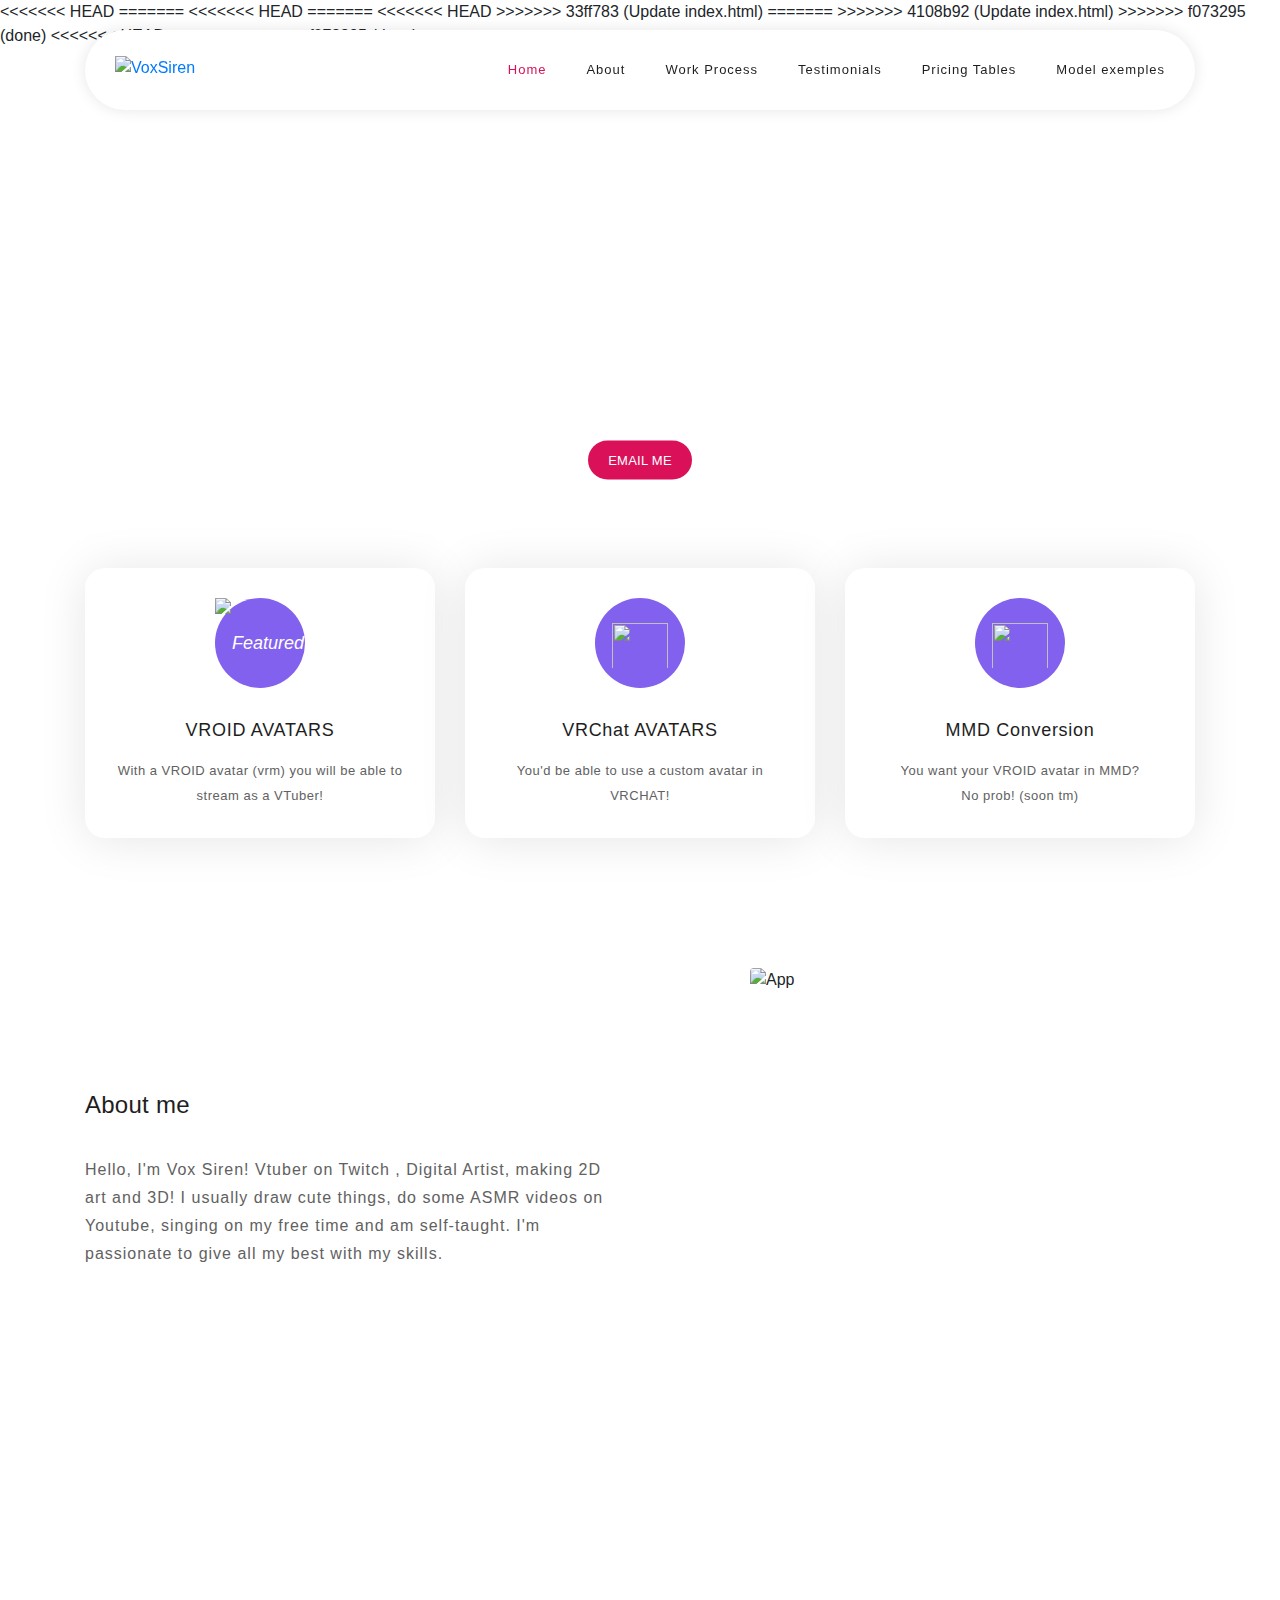
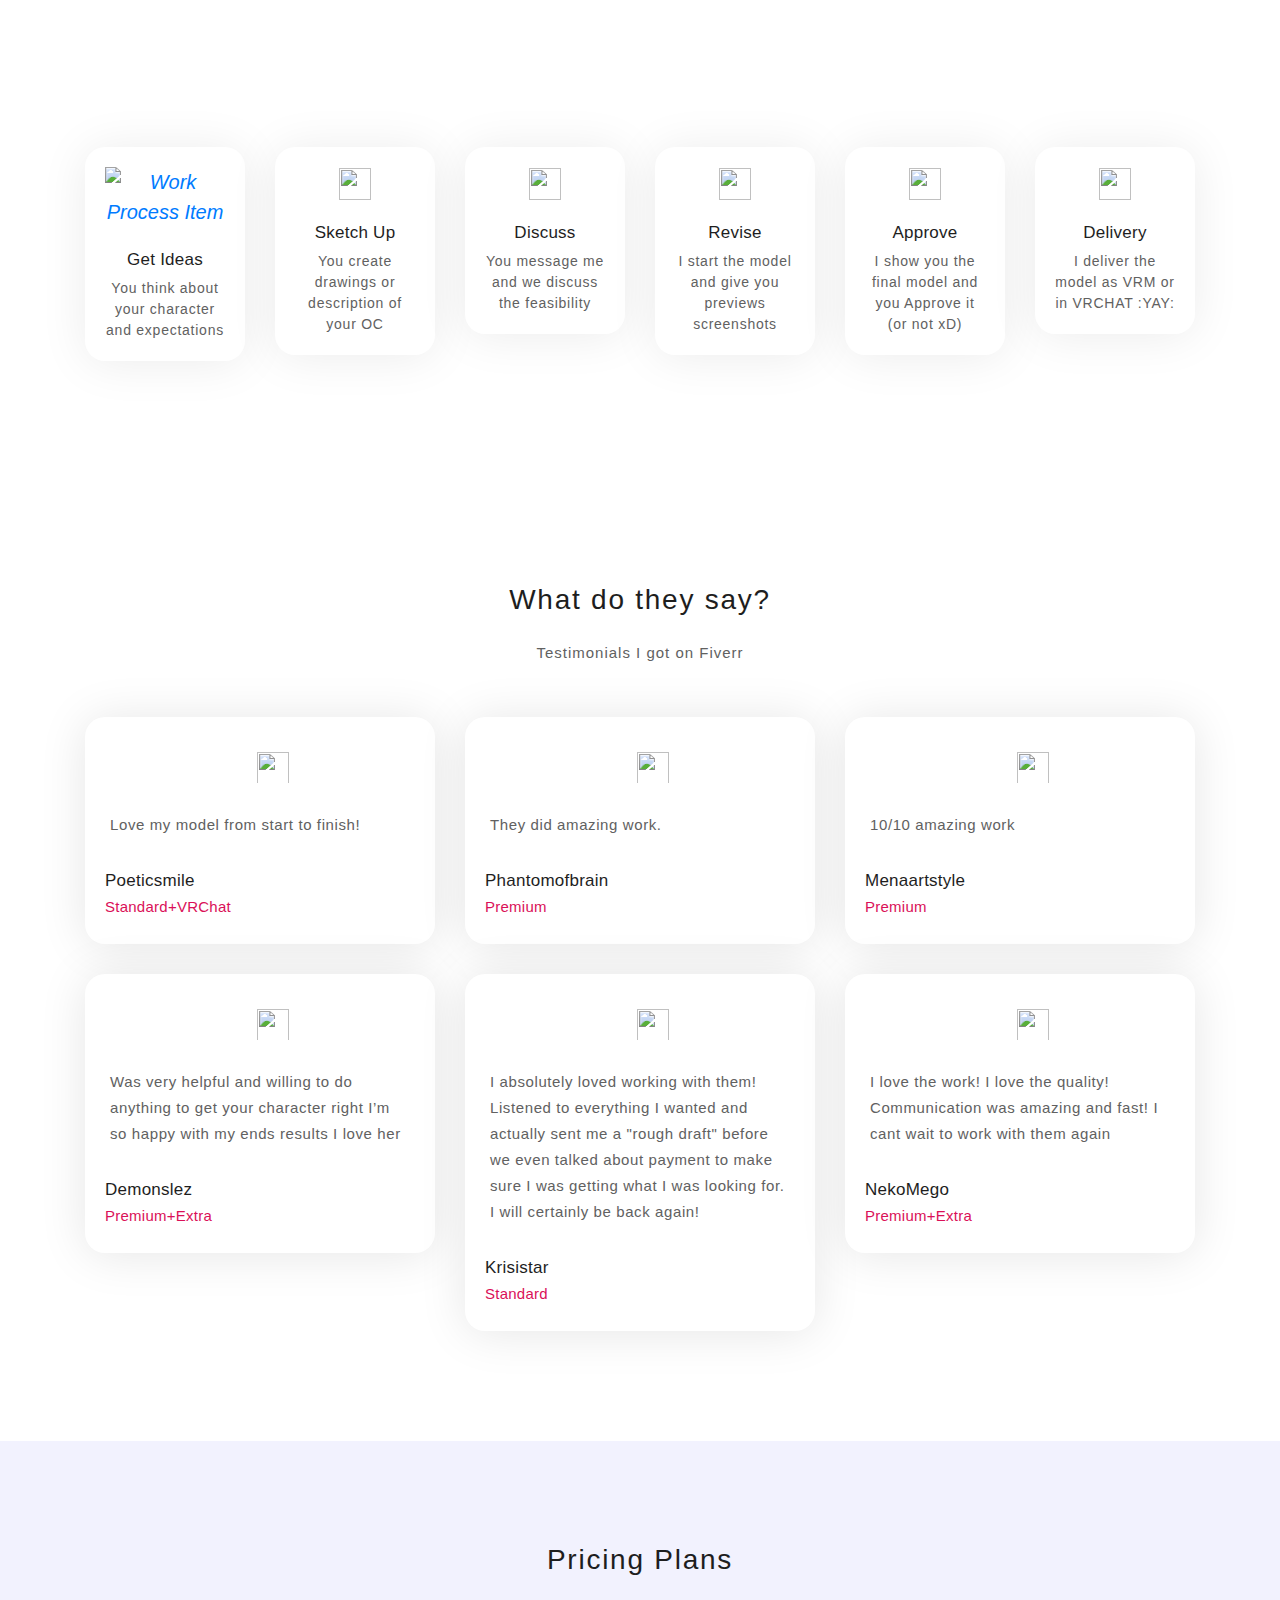
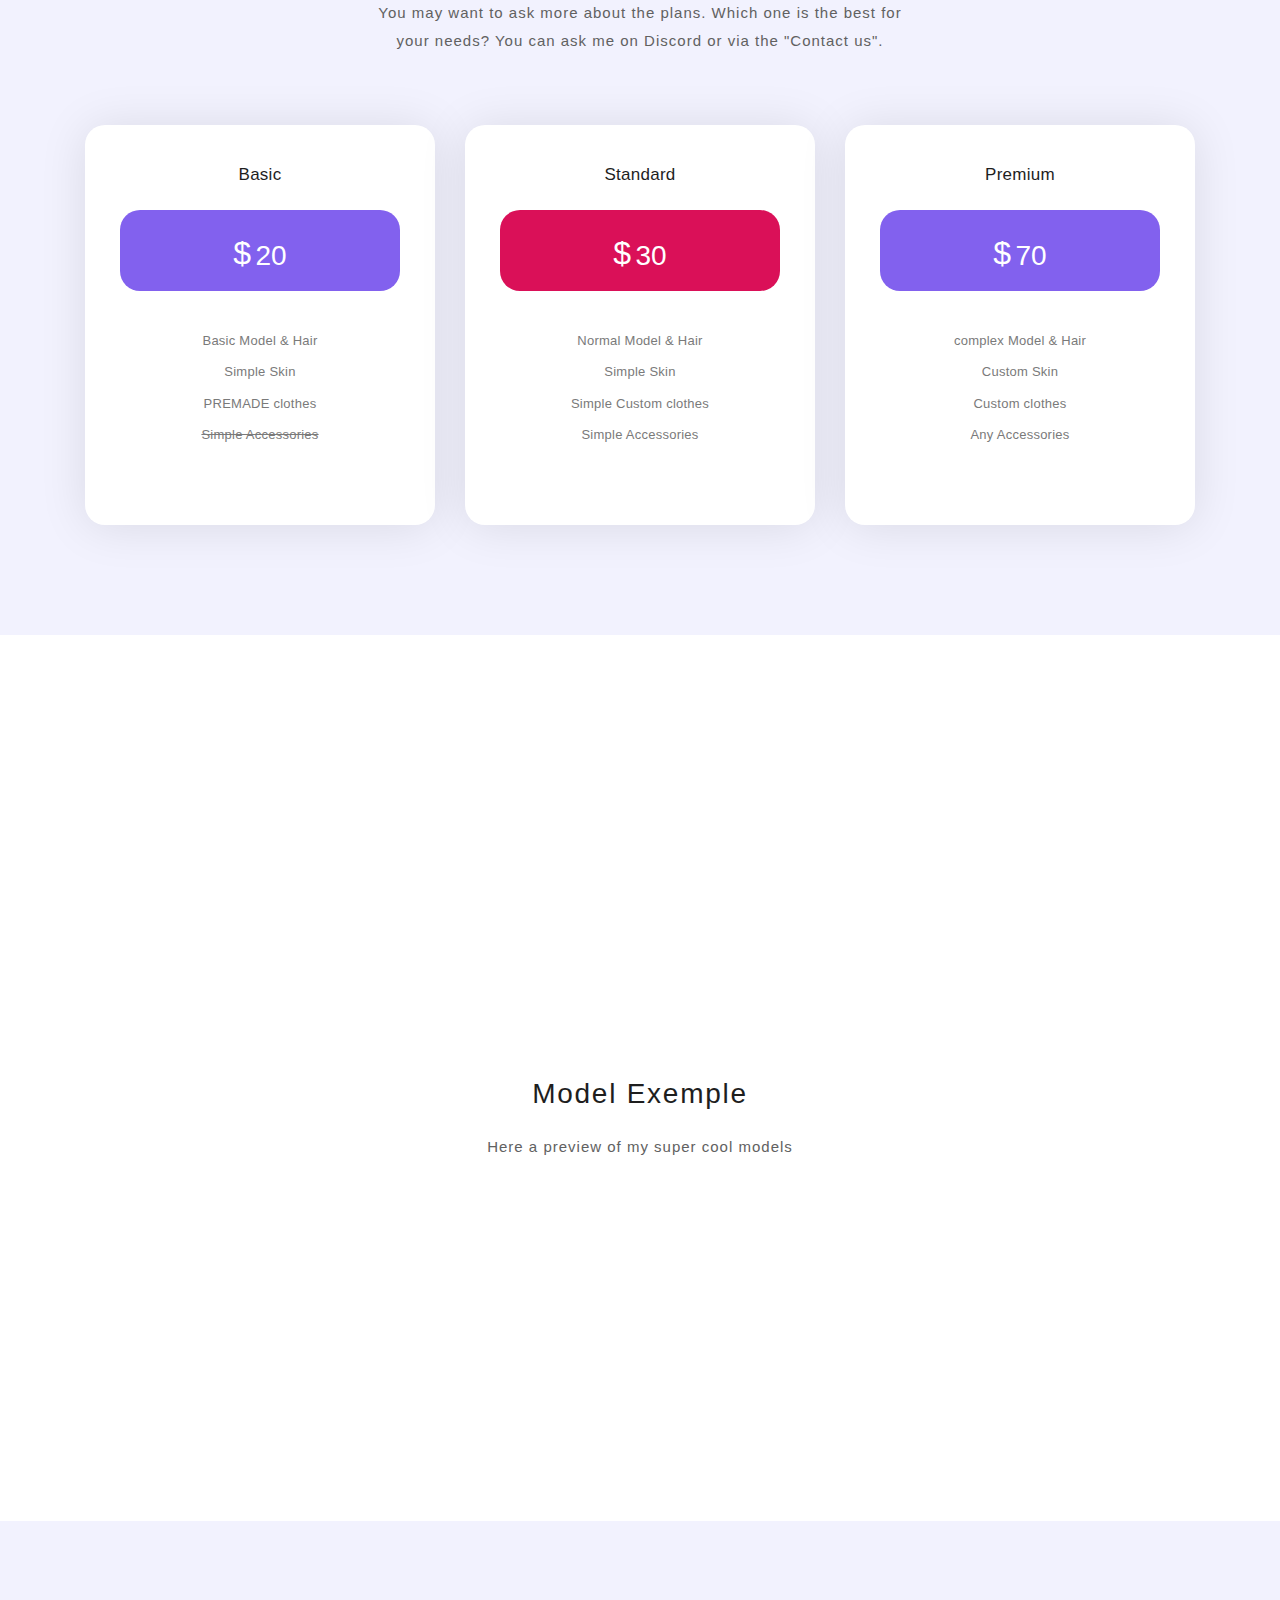
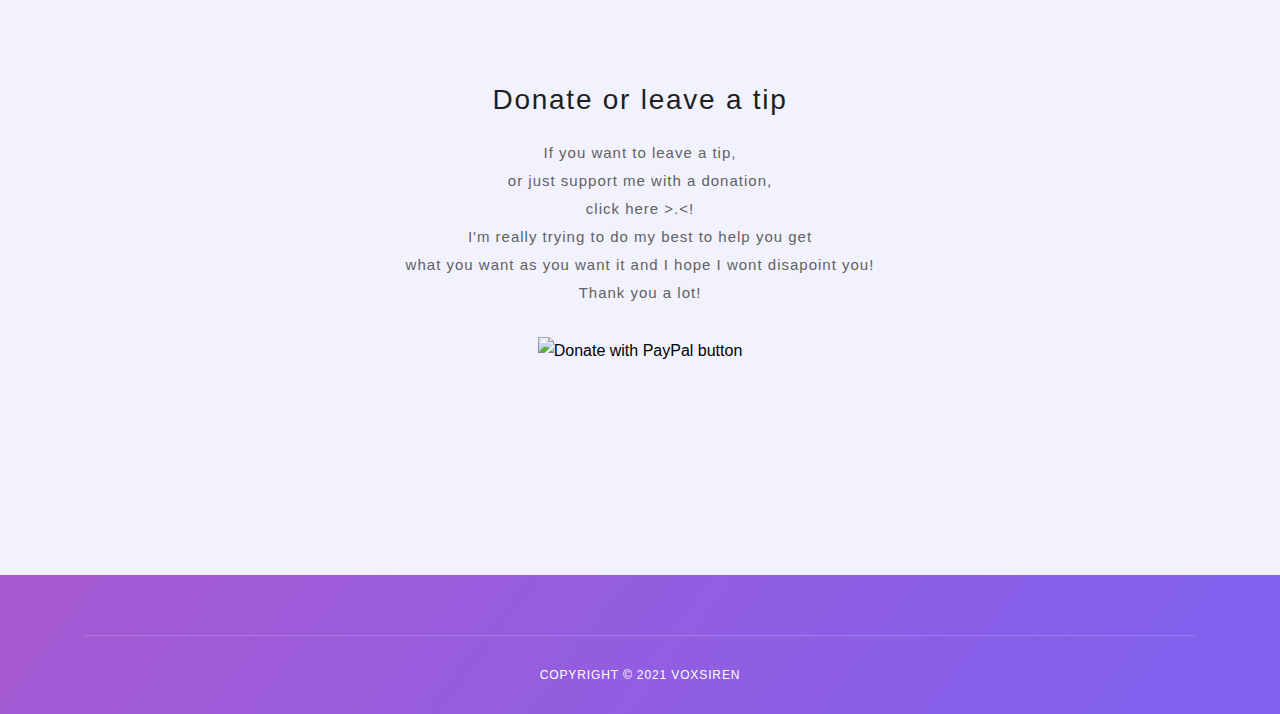
==== index.html @ 1b53bd0a "ok" ====
<!doctype html>
<html lang="en">
  <head>
    <link rel="preconnect" href="https://cdnjs.cloudflare.com">
    <meta charset="utf-8">
<<<<<<< HEAD
    <title>VoxSiren</title>
    <meta name="twitter:card" content="summary">
    <meta name="twitter:title" content="Get your own Vroid avatar from VoxSiren!">
    <meta name="twitter:url" content="https://voxsiren.net">
    <meta name="twitter:description" content="Get your personal Vroid avatar today for just $20! And experience the new virtual you!">
    <meta name="twitter:image" content="https://voxsiren.net/assets/images/right-image.png">
    <meta property="og:type" content="website">
    <meta property="og:title" content="Get your own Vroid avatar from VoxSiren!">
    <meta property="og:description" content="Get your personal Vroid avatar today for just $20! And experience the new virtual you!">
    <meta property="og:url" content="https://voxsiren.net">
    <meta property="og:image" content="https://voxsiren.net/assets/images/right-image.png">
    <meta property="og:site_name" content="Voxsiren">
    <meta name="theme-color" content="#6b52f9">
    <link rel="stylesheet preload" href="assets/css/bootstrap.css" as="style">
    <link rel="stylesheet preload" href="assets/css/templatemo-softy-pinko.css" as="style">
    <style>*,::after,::before{box-sizing:border-box}html{font-family:sans-serif;line-height:1.15}header,nav,section{display:block}body{margin:0;font-size:1rem;font-weight:400;line-height:1.5;color:#212529;text-align:left;background-color:#fff}h1{margin-top:0;margin-bottom:.5rem;font-weight:500;line-height:1.2}p{margin-top:0;margin-bottom:1rem}ul{margin-top:0;margin-bottom:1rem}strong{font-weight:bolder}a{color:#007bff;text-decoration:none;background-color:transparent}a:not([href]):not([tabindex]){color:inherit;text-decoration:none}img{vertical-align:middle;border-style:none}input{margin:0;font-family:inherit;font-size:inherit;line-height:inherit;overflow:visible}h1{font-size:2.5rem}.container{width:100%;padding-right:15px;padding-left:15px;margin-right:auto;margin-left:auto}@media (min-width:576px){.container{max-width:540px}}@media (min-width:768px){.container{max-width:720px}}@media (min-width:992px){.container{max-width:960px}}@media (min-width:1200px){.container{max-width:1140px}}.row{display:flex;flex-wrap:wrap;margin-right:-15px;margin-left:-15px}.col-12,.col-lg-12,.col-lg-4,.col-lg-8,.col-md-12,.col-md-6,.col-sm-12,.col-sm-6,.col-xl-6{position:relative;width:100%;padding-right:15px;padding-left:15px}.col-12{flex:0 0 100%;max-width:100%}@media (min-width:576px){.col-sm-6{flex:0 0 50%;max-width:50%}.col-sm-12{flex:0 0 100%;max-width:100%}}@media (min-width:768px){.col-md-6{flex:0 0 50%;max-width:50%}.col-md-12{flex:0 0 100%;max-width:100%}}@media (min-width:992px){.col-lg-4{flex:0 0 33.333333%;max-width:33.333333%}.col-lg-8{flex:0 0 66.666667%;max-width:66.666667%}.col-lg-12{flex:0 0 100%;max-width:100%}.offset-lg-2{margin-left:16.666667%}}@media (min-width:1200px){.col-xl-6{flex:0 0 50%;max-width:50%}.offset-xl-3{margin-left:25%}}.nav{display:flex;flex-wrap:wrap;padding-left:0;margin-bottom:0;list-style:none}.header-area{position:fixed;top:30px;left:0;right:0;z-index:100;height:100px}.header-area .main-nav{box-shadow:0 0 15px rgba(0,0,0,.1);border-radius:40px;min-height:80px;background:#fff}.header-area .main-nav .logo{float:left;margin-top:37px;margin-left:30px}.header-area .main-nav .nav{float:right;margin-top:27px;margin-left:0;margin-right:30px;position:relative;z-index:999}.header-area .main-nav .nav li{padding-left:20px;padding-right:20px}.header-area .main-nav .nav li:last-child{padding-right:0}.header-area .main-nav .nav li a{display:block;font-weight:500;font-size:13px;color:#fff;height:40px;line-height:40px;border:transparent;letter-spacing:1px}.header-area .main-nav .menu-trigger{position:absolute;top:23px;width:32px;height:40px;text-indent:-9999em;z-index:99;right:40px;display:none}.header-area .main-nav .menu-trigger span,.header-area .main-nav .menu-trigger span:after,.header-area .main-nav .menu-trigger span:before{top:16px;content:""}.header-area .main-nav .menu-trigger span,span:after,span:before{background-color:#3b566e;display:block;position:absolute;width:30px;height:2px;left:0}.header-area .main-nav .menu-trigger span:after,.header-area .main-nav .menu-trigger span:before{display:block;position:absolute;height:2px;left:0;width:75%}.header-area .main-nav .menu-trigger span:before{transform-origin:33% 100%;top:-10px;z-index:10}.header-area .main-nav .menu-trigger span:after{transform-origin:33% 0;top:10px}.header-area.header-sticky{min-height:80px}.header-area.header-sticky .logo{margin-top:25px}.header-area.header-sticky .nav{margin-top:20px!important}.header-area.header-sticky .nav li a{color:#1e1e1e}.header-area.header-sticky .nav li a.active{color:#da1058}@media (max-width:1200px){.header-area .main-nav .nav li{padding-left:12px;padding-right:12px}.header-area .main-nav:before{display:none}}@media (max-width:991px){.header-area{padding:0 15px;height:80px;box-shadow:none;text-align:center}.header-area .container{padding:0}.header-area .logo{margin-top:27px!important;margin-left:30px}.header-area .menu-trigger{display:block!important}.header-area .main-nav{overflow:hidden}.header-area .main-nav .nav{float:none;width:100%;margin-top:80px!important;display:none;margin-left:0}.header-area .main-nav .nav li:first-child{border-top:1px solid #eee}.header-area .main-nav .nav li{width:100%;background:#fff;border-bottom:1px solid #eee;padding-left:0!important;padding-right:0!important}.header-area .main-nav .nav li a{height:50px!important;line-height:50px!important;padding:0!important;border:none!important;background:#fff!important;color:#3b566e!important}}@media (min-width:992px){.header-area .main-nav .nav{display:flex!important}}.welcome-area{overflow:hidden;position:relative;display:flex;align-items:center;justify-content:center;background-image:url(assets/images/banner-bg.webp);background-repeat:no-repeat;background-position:center center;background-size:cover;height:40rem}.welcome-area .header-text{position:absolute;top:50%;transform:translateY(-55%);text-align:center;width:100%}.welcome-area .header-text h1{font-weight:500;font-size:36px;line-height:54px;letter-spacing:1.4px;margin-bottom:30px;color:#fff}.welcome-area .header-text p{font-weight:400;font-size:15px;color:#fff;line-height:28px;letter-spacing:.25px;margin-bottom:40px;position:relative}@media (max-width:991px){.welcome-area .header-text{top:65%!important;transform:perspective(1px) translateY(-60%)!important;text-align:center}.welcome-area .header-text h1{text-align:center;color:#fff;margin-bottom:15px}.welcome-area .header-text p{text-align:center;color:#fff;margin-bottom:20px}}@media (max-width:820px){.welcome-area .header-text{top:65%!important;transform:perspective(1px) translateY(-60%)!important}.welcome-area .header-text h1{font-size:22px;line-height:30px;margin-bottom:15px}.welcome-area .header-text p{margin-bottom:20px}}@media (max-width:765px){.welcome-area{margin-bottom:100px}.welcome-area .header-text{top:50%!important;transform:perspective(1px) translateY(-50%)!important;text-align:center}.welcome-area .header-text h1{font-weight:600;font-size:24px!important;line-height:30px!important;margin-bottom:30px!important}.welcome-area .header-text p{text-align:center;color:#fff;font-size:14px;line-height:22px;margin-bottom:40px}}a,body,div,h1,header,html,i,img,li,nav,p,section,span,strong,ul{margin:0;padding:0;border:0;outline:0}li,ul{padding:0;margin:0;list-style:none}header,nav,section{display:block}*{box-sizing:border-box}body,html{font-family:Raleway,sans-serif;font-weight:400;background-color:#fff;font-size:16px}a{text-decoration:none!important}h1{margin-top:0;margin-bottom:0}ul{margin-bottom:0}.section{position:relative;padding-top:100px;padding-bottom:80px}.padding-bottom-100{padding-bottom:100px!important}@media (max-width:991px){body,html{overflow-x:hidden}}a.main-button-slider{font-size:13px;border-radius:20px;padding:12px 20px;background-color:#da1058;text-transform:uppercase;color:#fff;letter-spacing:.25px}.features-small-item{display:block;background:#fff;box-shadow:0 2px 48px 0 rgba(0,0,0,.1);border-radius:20px;padding:30px;text-align:center;position:relative;margin-bottom:30px}.features-small-item .icon{width:90px;height:90px;line-height:90px;margin:auto;position:relative;margin-bottom:30px;background:#8261ee;border-radius:50%}.features-small-item .icon i{font-size:18px;color:#fff}.features-small-item .features-title{font-weight:500;font-size:18px;color:#1e1e1e;letter-spacing:.7px;margin-bottom:15px;position:relative;z-index:2}.features-small-item p{font-weight:400;font-size:13px;color:#616161;letter-spacing:.5px;line-height:25px;position:relative;z-index:2}.home-feature{padding-bottom:0;margin-top:-220px;z-index:9}@media (max-width:991px){.home-feature{padding-bottom:0;padding-top:0;margin-top:0}}</style>
    <script src="https://cdnjs.cloudflare.com/ajax/libs/jquery/3.5.1/jquery.min.js" integrity="sha512-bLT0Qm9VnAYZDflyKcBaQ2gg0hSYNQrJ8RilYldYQ1FxQYoCLtUjuuRuZo+fjqhx/qtq/1itJ0C2ejDxltZVFg==" crossorigin="anonymous" rel="preload" defer=""></script>
    <script src="https://cdnjs.cloudflare.com/ajax/libs/Counter-Up/1.0.0/jquery.counterup.min.js" integrity="sha512-d8F1J2kyiRowBB/8/pAWsqUl0wSEOkG5KATkVV4slfblq9VRQ6MyDZVxWl2tWd+mPhuCbpTB4M7uU/x9FlgQ9Q==" crossorigin="anonymous" rel="preload" defer=""></script>
    <script src="assets/js/bootstrap.js" rel="preload" defer=""></script>
    <script src="https://cdnjs.cloudflare.com/ajax/libs/waypoints/4.0.1/jquery.waypoints.min.js" integrity="sha512-CEiA+78TpP9KAIPzqBvxUv8hy41jyI3f2uHi7DGp/Y/Ka973qgSdybNegWFciqh6GrN2UePx2KkflnQUbUhNIA==" crossorigin="anonymous" rel="preload" defer=""></script>
    <script src="https://cdnjs.cloudflare.com/ajax/libs/scrollReveal.js/0.1.2/scrollReveal.min.js" integrity="sha512-9Sa6+GmOv2QcjV49nB/uQpvKd5OmCIurYS34Vlpk/sjTI0sqD/UYHUrlU6zMuo8F5XMt6id6rlfHiYV3+CIcUA==" crossorigin="anonymous" rel="preload" defer=""></script>
    <script src="assets/js/custom.js" rel="preload" defer=""></script>
=======
<<<<<<< HEAD
    <title>VoxSiren</title>
    <meta name="twitter:card" content="summary" />
    <meta name="twitter:title" content="Get your own Vroid avatar from VoxSiren!" />
    <meta name="twitter:url" content="https://voxsiren.net" />
    <meta name="twitter:description" content="Get your personal Vroid avatar today for just $20! And experience the new virtual you!" />
    <meta name="twitter:image" content="https://voxsiren.net/assets/images/right-image.png" />
    <html itemscope itemtype="http://schema.org/Website">
    <meta itemprop="name" content="Get your own Vroid avatar from VoxSiren!">
    <meta itemprop="description" content="Get your personal Vroid avatar today for just $20! And experience the new virtual you!">
    <meta itemprop="image" content="https://voxsiren.net/assets/images/right-image.png">
    <meta property="og:type" content="website">
    <meta property="og:title" content="Get your own Vroid avatar from VoxSiren!" />
    <meta property="og:description" content="Get your personal Vroid avatar today for just $20! And experience the new virtual you!" />
    <meta property="og:url" content="https://voxsiren.net" />
    <meta property="og:image" content="https://voxsiren.net/assets/images/right-image.png" />
    <meta property="og:site_name" content="Voxsiren" />
    <meta name="theme-color" content="#6b52f9">
    </head>
    <style>:root{--blue:#007bff;--indigo:#6610f2;--purple:#6f42c1;--pink:#e83e8c;--red:#dc3545;--orange:#fd7e14;--yellow:#ffc107;--green:#28a745;--teal:#20c997;--cyan:#17a2b8;--white:#fff;--gray:#6c757d;--gray-dark:#343a40;--primary:#007bff;--secondary:#6c757d;--success:#28a745;--info:#17a2b8;--warning:#ffc107;--danger:#dc3545;--light:#f8f9fa;--dark:#343a40;--breakpoint-xs:0;--breakpoint-sm:576px;--breakpoint-md:768px;--breakpoint-lg:992px;--breakpoint-xl:1200px;--font-family-sans-serif:-apple-system,BlinkMacSystemFont,"Segoe UI",Roboto,"Helvetica Neue",Arial,"Noto Sans",sans-serif,"Apple Color Emoji","Segoe UI Emoji","Segoe UI Symbol","Noto Color Emoji";--font-family-monospace:SFMono-Regular,Menlo,Monaco,Consolas,"Liberation Mono","Courier New",monospace}*,::after,::before{box-sizing:border-box}html{font-family:sans-serif;line-height:1.15;-webkit-text-size-adjust:100%}header,nav,section{display:block}body{margin:0;font-family:-apple-system,BlinkMacSystemFont,"Segoe UI",Roboto,"Helvetica Neue",Arial,"Noto Sans",sans-serif,"Apple Color Emoji","Segoe UI Emoji","Segoe UI Symbol","Noto Color Emoji";font-size:1rem;font-weight:400;line-height:1.5;color:#212529;text-align:left;background-color:#fff}h1,h2{margin-top:0;margin-bottom:.5rem;font-weight:500;line-height:1.2}p{margin-top:0;margin-bottom:1rem}ul{margin-top:0;margin-bottom:1rem}strong{font-weight:bolder}a{color:#007bff;text-decoration:none;background-color:transparent}a:not([href]):not([tabindex]){color:inherit;text-decoration:none}img{vertical-align:middle;border-style:none}input{margin:0;font-family:inherit;font-size:inherit;line-height:inherit;overflow:visible}h1{font-size:2.5rem}h2{font-size:2rem}.img-fluid{max-width:100%;height:auto}.container{width:100%;padding-right:15px;padding-left:15px;margin-right:auto;margin-left:auto}@media (min-width:576px){.container{max-width:540px}}@media (min-width:768px){.container{max-width:720px}}@media (min-width:992px){.container{max-width:960px}}@media (min-width:1200px){.container{max-width:1140px}}.row{display:-ms-flexbox;display:flex;-ms-flex-wrap:wrap;flex-wrap:wrap;margin-right:-15px;margin-left:-15px}.col-12,.col-lg-1,.col-lg-12,.col-lg-4,.col-lg-5,.col-lg-6,.col-lg-8,.col-md-12,.col-md-6,.col-sm-12,.col-sm-6,.col-xl-6{position:relative;width:100%;padding-right:15px;padding-left:15px}.col-12{-ms-flex:0 0 100%;flex:0 0 100%;max-width:100%}@media (min-width:576px){.col-sm-6{-ms-flex:0 0 50%;flex:0 0 50%;max-width:50%}.col-sm-12{-ms-flex:0 0 100%;flex:0 0 100%;max-width:100%}}@media (min-width:768px){.col-md-6{-ms-flex:0 0 50%;flex:0 0 50%;max-width:50%}.col-md-12{-ms-flex:0 0 100%;flex:0 0 100%;max-width:100%}}@media (min-width:992px){.col-lg-1{-ms-flex:0 0 8.333333%;flex:0 0 8.333333%;max-width:8.333333%}.col-lg-4{-ms-flex:0 0 33.333333%;flex:0 0 33.333333%;max-width:33.333333%}.col-lg-5{-ms-flex:0 0 41.666667%;flex:0 0 41.666667%;max-width:41.666667%}.col-lg-6{-ms-flex:0 0 50%;flex:0 0 50%;max-width:50%}.col-lg-8{-ms-flex:0 0 66.666667%;flex:0 0 66.666667%;max-width:66.666667%}.col-lg-12{-ms-flex:0 0 100%;flex:0 0 100%;max-width:100%}.offset-lg-2{margin-left:16.666667%}}@media (min-width:1200px){.col-xl-6{-ms-flex:0 0 50%;flex:0 0 50%;max-width:50%}.offset-xl-3{margin-left:25%}}.nav{display:-ms-flexbox;display:flex;-ms-flex-wrap:wrap;flex-wrap:wrap;padding-left:0;margin-bottom:0;list-style:none}.rounded{border-radius:.25rem!important}.d-block{display:block!important}.align-self-center{-ms-flex-item-align:center!important;align-self:center!important}.mx-auto{margin-left:auto!important}.header-area{position:fixed;top:30px;left:0;right:0;z-index:100;height:100px}.header-area .main-nav{box-shadow:0 0 15px rgba(0,0,0,0.1);border-radius:40px;min-height:80px;background:#fff}.header-area .main-nav .logo{float:left;margin-top:37px;margin-left:30px}.header-area .main-nav .nav{float:right;margin-top:27px;margin-left:0;margin-right:30px;position:relative;z-index:999}.header-area .main-nav .nav li{padding-left:20px;padding-right:20px}.header-area .main-nav .nav li:last-child{padding-right:0}.header-area .main-nav .nav li a{display:block;font-weight:500;font-size:13px;color:#fff;height:40px;line-height:40px;border:transparent;letter-spacing:1px}.header-area .main-nav .menu-trigger{position:absolute;top:23px;width:32px;height:40px;text-indent:-9999em;z-index:99;right:40px;display:none}.header-area .main-nav .menu-trigger span,.header-area .main-nav .menu-trigger span:before,.header-area .main-nav .menu-trigger span:after{top:16px;content:""}.header-area .main-nav .menu-trigger span,span:before,span:after{background-color:#3B566E;display:block;position:absolute;width:30px;height:2px;left:0}.header-area .main-nav .menu-trigger span:before,.header-area .main-nav .menu-trigger span:after{display:block;position:absolute;height:2px;left:0;width:75%}.header-area .main-nav .menu-trigger span:before{transform-origin:33% 100%;top:-10px;z-index:10}.header-area .main-nav .menu-trigger span:after{transform-origin:33% 0;top:10px}.header-area.header-sticky{min-height:80px}.header-area.header-sticky .logo{margin-top:25px}.header-area.header-sticky .nav{margin-top:20px!important}.header-area.header-sticky .nav li a{color:#1e1e1e}.header-area.header-sticky .nav li a.active{color:#da1058}@media (max-width:1200px){.header-area .main-nav .nav li{padding-left:12px;padding-right:12px}.header-area .main-nav:before{display:none}}@media (max-width:991px){.header-area{padding:0 15px;height:80px;box-shadow:none;text-align:center}.header-area .container{padding:0}.header-area .logo{margin-top:27px!important;margin-left:30px}.header-area .menu-trigger{display:block!important}.header-area .main-nav{overflow:hidden}.header-area .main-nav .nav{float:none;width:100%;margin-top:80px!important;display:none;margin-left:0}.header-area .main-nav .nav li:first-child{border-top:1px solid #eee}.header-area .main-nav .nav li{width:100%;background:#fff;border-bottom:1px solid #eee;padding-left:0!important;padding-right:0!important}.header-area .main-nav .nav li a{height:50px!important;line-height:50px!important;padding:0!important;border:none!important;background:#fff!important;color:#3B566E!important}}@media (min-width:992px){.header-area .main-nav .nav{display:flex!important}}.welcome-area{overflow:hidden;position:relative;display:flex;align-items:center;justify-content:center;background-image:url(assets/images/banner-bg.webp);background-repeat:no-repeat;background-position:center center;background-size:cover;height:40rem}.welcome-area .header-text{position:absolute;top:50%;transform:translateY(-55%);text-align:center;width:100%}.welcome-area .header-text h1{font-weight:500;font-size:36px;line-height:54px;letter-spacing:1.4px;margin-bottom:30px;color:#fff}.welcome-area .header-text p{font-weight:400;font-size:15px;color:#fff;line-height:28px;letter-spacing:0.25px;margin-bottom:40px;position:relative}@media (max-width:991px){.welcome-area .header-text{top:65%!important;transform:perspective(1px) translateY(-60%)!important;text-align:center}.welcome-area .header-text h1{text-align:center;color:#fff;margin-bottom:15px}.welcome-area .header-text p{text-align:center;color:#fff;margin-bottom:20px}}@media (max-width:820px){.welcome-area .header-text{top:65%!important;transform:perspective(1px) translateY(-60%)!important}.welcome-area .header-text h1{font-size:22px;line-height:30px;margin-bottom:15px}.welcome-area .header-text p{margin-bottom:20px}}@media (max-width:765px){.welcome-area{margin-bottom:100px}.welcome-area .header-text{top:50%!important;transform:perspective(1px) translateY(-50%)!important;text-align:center}.welcome-area .header-text h1{font-weight:600;font-size:24px!important;line-height:30px!important;margin-bottom:30px!important}.welcome-area .header-text p{text-align:center;color:#fff;font-size:14px;line-height:22px;margin-bottom:40px}}html,body,div,span,h1,h2,p,a,img,strong,i,ul,li,header,nav,section{margin:0;padding:0;border:0;outline:0}ul,li{padding:0;margin:0;list-style:none}header,nav,section{display:block}*{box-sizing:border-box}html,body{font-family:"Raleway",sans-serif;font-weight:400;background-color:#fff;font-size:16px}a{text-decoration:none!important}h1,h2{margin-top:0;margin-bottom:0}ul{margin-bottom:0}html{background:#fff;font-family:"Raleway",sans-serif}.section{position:relative;padding-top:100px;padding-bottom:80px}.left-heading .section-title{font-weight:500;font-size:24px;line-height:42px;color:#1e1e1e;letter-spacing:0.25px;margin-bottom:30px;position:relative}.padding-bottom-100{padding-bottom:100px!important}.align-self-center{align-self:center!important}@media (max-width:991px){html,body{overflow-x:hidden}.mobile-bottom-fix{margin-bottom:30px}.mobile-bottom-fix-big{margin-bottom:60px}}a.main-button-slider{font-size:13px;border-radius:20px;padding:12px 20px;background-color:#da1058;text-transform:uppercase;color:#fff;letter-spacing:0.25px}.features-small-item{display:block;background:#FFFFFF;box-shadow:0 2px 48px 0 rgba(0,0,0,0.10);-webkit-border-radius:20px;-moz-border-radius:20px;border-radius:20px;padding:30px;text-align:center;position:relative;margin-bottom:30px}.features-small-item .icon{width:90px;height:90px;line-height:90px;margin:auto;position:relative;margin-bottom:30px;background:#8261ee;-webkit-border-radius:50%;-moz-border-radius:50%;border-radius:50%}.features-small-item .icon i{font-size:18px;color:#fff}.features-small-item .features-title{font-weight:500;font-size:18px;color:#1e1e1e;letter-spacing:0.7px;margin-bottom:15px;position:relative;z-index:2}.features-small-item p{font-weight:400;font-size:13px;color:rgb(97,97,97);letter-spacing:0.5px;line-height:25px;position:relative;z-index:2}.home-feature{padding-bottom:0;margin-top:-220px;z-index:9}@media (max-width:991px){.home-feature{padding-bottom:0;padding-top:0;margin-top:0}}</style>
    <link rel="stylesheet preload" href="assets/css/bootstrap.css" as="style">
    <link rel="stylesheet preload" href="assets/css/templatemo-softy-pinko.css" as="style">
    <script src="https://cdnjs.cloudflare.com/ajax/libs/jquery/3.5.1/jquery.min.js" integrity="sha512-bLT0Qm9VnAYZDflyKcBaQ2gg0hSYNQrJ8RilYldYQ1FxQYoCLtUjuuRuZo+fjqhx/qtq/1itJ0C2ejDxltZVFg==" crossorigin="anonymous" rel="preload" defer></script>
=======
    <base href="assets/images/" target="_blank">
    <style>:root{--blue:#007bff;--indigo:#6610f2;--purple:#6f42c1;--pink:#e83e8c;--red:#dc3545;--orange:#fd7e14;--yellow:#ffc107;--green:#28a745;--teal:#20c997;--cyan:#17a2b8;--white:#fff;--gray:#6c757d;--gray-dark:#343a40;--primary:#007bff;--secondary:#6c757d;--success:#28a745;--info:#17a2b8;--warning:#ffc107;--danger:#dc3545;--light:#f8f9fa;--dark:#343a40;--breakpoint-xs:0;--breakpoint-sm:576px;--breakpoint-md:768px;--breakpoint-lg:992px;--breakpoint-xl:1200px;--font-family-sans-serif:-apple-system,BlinkMacSystemFont,"Segoe UI",Roboto,"Helvetica Neue",Arial,"Noto Sans",sans-serif,"Apple Color Emoji","Segoe UI Emoji","Segoe UI Symbol","Noto Color Emoji";--font-family-monospace:SFMono-Regular,Menlo,Monaco,Consolas,"Liberation Mono","Courier New",monospace}*,::after,::before{box-sizing:border-box}html{font-family:sans-serif;line-height:1.15;-webkit-text-size-adjust:100%}header,nav,section{display:block}body{margin:0;font-family:-apple-system,BlinkMacSystemFont,"Segoe UI",Roboto,"Helvetica Neue",Arial,"Noto Sans",sans-serif,"Apple Color Emoji","Segoe UI Emoji","Segoe UI Symbol","Noto Color Emoji";font-size:1rem;font-weight:400;line-height:1.5;color:#212529;text-align:left;background-color:#fff}h1,h2{margin-top:0;margin-bottom:.5rem;font-weight:500;line-height:1.2}p{margin-top:0;margin-bottom:1rem}ul{margin-top:0;margin-bottom:1rem}strong{font-weight:bolder}a{color:#007bff;text-decoration:none;background-color:transparent}a:not([href]):not([tabindex]){color:inherit;text-decoration:none}img{vertical-align:middle;border-style:none}input{margin:0;font-family:inherit;font-size:inherit;line-height:inherit;overflow:visible}h1{font-size:2.5rem}h2{font-size:2rem}.img-fluid{max-width:100%;height:auto}.container{width:100%;padding-right:15px;padding-left:15px;margin-right:auto;margin-left:auto}@media (min-width:576px){.container{max-width:540px}}@media (min-width:768px){.container{max-width:720px}}@media (min-width:992px){.container{max-width:960px}}@media (min-width:1200px){.container{max-width:1140px}}.row{display:-ms-flexbox;display:flex;-ms-flex-wrap:wrap;flex-wrap:wrap;margin-right:-15px;margin-left:-15px}.col-12,.col-lg-1,.col-lg-12,.col-lg-4,.col-lg-5,.col-lg-6,.col-lg-8,.col-md-12,.col-md-6,.col-sm-12,.col-sm-6,.col-xl-6{position:relative;width:100%;padding-right:15px;padding-left:15px}.col-12{-ms-flex:0 0 100%;flex:0 0 100%;max-width:100%}@media (min-width:576px){.col-sm-6{-ms-flex:0 0 50%;flex:0 0 50%;max-width:50%}.col-sm-12{-ms-flex:0 0 100%;flex:0 0 100%;max-width:100%}}@media (min-width:768px){.col-md-6{-ms-flex:0 0 50%;flex:0 0 50%;max-width:50%}.col-md-12{-ms-flex:0 0 100%;flex:0 0 100%;max-width:100%}}@media (min-width:992px){.col-lg-1{-ms-flex:0 0 8.333333%;flex:0 0 8.333333%;max-width:8.333333%}.col-lg-4{-ms-flex:0 0 33.333333%;flex:0 0 33.333333%;max-width:33.333333%}.col-lg-5{-ms-flex:0 0 41.666667%;flex:0 0 41.666667%;max-width:41.666667%}.col-lg-6{-ms-flex:0 0 50%;flex:0 0 50%;max-width:50%}.col-lg-8{-ms-flex:0 0 66.666667%;flex:0 0 66.666667%;max-width:66.666667%}.col-lg-12{-ms-flex:0 0 100%;flex:0 0 100%;max-width:100%}.offset-lg-2{margin-left:16.666667%}}@media (min-width:1200px){.col-xl-6{-ms-flex:0 0 50%;flex:0 0 50%;max-width:50%}.offset-xl-3{margin-left:25%}}.nav{display:-ms-flexbox;display:flex;-ms-flex-wrap:wrap;flex-wrap:wrap;padding-left:0;margin-bottom:0;list-style:none}.rounded{border-radius:.25rem!important}.d-block{display:block!important}.align-self-center{-ms-flex-item-align:center!important;align-self:center!important}.mx-auto{margin-left:auto!important}.header-area{position:fixed;top:30px;left:0;right:0;z-index:100;height:100px}.header-area .main-nav{box-shadow:0 0 15px rgba(0,0,0,0.1);border-radius:40px;min-height:80px;background:#fff}.header-area .main-nav .logo{float:left;margin-top:37px;margin-left:30px}.header-area .main-nav .nav{float:right;margin-top:27px;margin-left:0;margin-right:30px;position:relative;z-index:999}.header-area .main-nav .nav li{padding-left:20px;padding-right:20px}.header-area .main-nav .nav li:last-child{padding-right:0}.header-area .main-nav .nav li a{display:block;font-weight:500;font-size:13px;color:#fff;height:40px;line-height:40px;border:transparent;letter-spacing:1px}.header-area .main-nav .menu-trigger{position:absolute;top:23px;width:32px;height:40px;text-indent:-9999em;z-index:99;right:40px;display:none}.header-area .main-nav .menu-trigger span,.header-area .main-nav .menu-trigger span:before,.header-area .main-nav .menu-trigger span:after{top:16px;content:""}.header-area .main-nav .menu-trigger span,span:before,span:after{background-color:#3B566E;display:block;position:absolute;width:30px;height:2px;left:0}.header-area .main-nav .menu-trigger span:before,.header-area .main-nav .menu-trigger span:after{display:block;position:absolute;height:2px;left:0;width:75%}.header-area .main-nav .menu-trigger span:before{transform-origin:33% 100%;top:-10px;z-index:10}.header-area .main-nav .menu-trigger span:after{transform-origin:33% 0;top:10px}.header-area.header-sticky{min-height:80px}.header-area.header-sticky .logo{margin-top:25px}.header-area.header-sticky .nav{margin-top:20px!important}.header-area.header-sticky .nav li a{color:#1e1e1e}.header-area.header-sticky .nav li a.active{color:#da1058}@media (max-width:1200px){.header-area .main-nav .nav li{padding-left:12px;padding-right:12px}.header-area .main-nav:before{display:none}}@media (max-width:991px){.header-area{padding:0 15px;height:80px;box-shadow:none;text-align:center}.header-area .container{padding:0}.header-area .logo{margin-top:27px!important;margin-left:30px}.header-area .menu-trigger{display:block!important}.header-area .main-nav{overflow:hidden}.header-area .main-nav .nav{float:none;width:100%;margin-top:80px!important;display:none;margin-left:0}.header-area .main-nav .nav li:first-child{border-top:1px solid #eee}.header-area .main-nav .nav li{width:100%;background:#fff;border-bottom:1px solid #eee;padding-left:0!important;padding-right:0!important}.header-area .main-nav .nav li a{height:50px!important;line-height:50px!important;padding:0!important;border:none!important;background:#fff!important;color:#3B566E!important}}@media (min-width:992px){.header-area .main-nav .nav{display:flex!important}}.welcome-area{overflow:hidden;position:relative;display:flex;align-items:center;justify-content:center;background-image:url(../images/banner-bg.webp);background-repeat:no-repeat;background-position:center center;background-size:cover;height:40rem}.welcome-area .header-text{position:absolute;top:50%;transform:translateY(-55%);text-align:center;width:100%}.welcome-area .header-text h1{font-weight:500;font-size:36px;line-height:54px;letter-spacing:1.4px;margin-bottom:30px;color:#fff}.welcome-area .header-text p{font-weight:400;font-size:15px;color:#fff;line-height:28px;letter-spacing:0.25px;margin-bottom:40px;position:relative}@media (max-width:991px){.welcome-area .header-text{top:65%!important;transform:perspective(1px) translateY(-60%)!important;text-align:center}.welcome-area .header-text h1{text-align:center;color:#fff;margin-bottom:15px}.welcome-area .header-text p{text-align:center;color:#fff;margin-bottom:20px}}@media (max-width:820px){.welcome-area .header-text{top:65%!important;transform:perspective(1px) translateY(-60%)!important}.welcome-area .header-text h1{font-size:22px;line-height:30px;margin-bottom:15px}.welcome-area .header-text p{margin-bottom:20px}}@media (max-width:765px){.welcome-area{margin-bottom:100px}.welcome-area .header-text{top:50%!important;transform:perspective(1px) translateY(-50%)!important;text-align:center}.welcome-area .header-text h1{font-weight:600;font-size:24px!important;line-height:30px!important;margin-bottom:30px!important}.welcome-area .header-text p{text-align:center;color:#fff;font-size:14px;line-height:22px;margin-bottom:40px}}html,body,div,span,h1,h2,p,a,img,strong,i,ul,li,header,nav,section{margin:0;padding:0;border:0;outline:0}ul,li{padding:0;margin:0;list-style:none}header,nav,section{display:block}*{box-sizing:border-box}html,body{font-family:"Raleway",sans-serif;font-weight:400;background-color:#fff;font-size:16px}a{text-decoration:none!important}h1,h2{margin-top:0;margin-bottom:0}ul{margin-bottom:0}html{background:#fff;font-family:"Raleway",sans-serif}.section{position:relative;padding-top:100px;padding-bottom:80px}.left-heading .section-title{font-weight:500;font-size:24px;line-height:42px;color:#1e1e1e;letter-spacing:0.25px;margin-bottom:30px;position:relative}.padding-bottom-100{padding-bottom:100px!important}.align-self-center{align-self:center!important}@media (max-width:991px){html,body{overflow-x:hidden}.mobile-bottom-fix{margin-bottom:30px}.mobile-bottom-fix-big{margin-bottom:60px}}a.main-button-slider{font-size:13px;border-radius:20px;padding:12px 20px;background-color:#da1058;text-transform:uppercase;color:#fff;letter-spacing:0.25px}.features-small-item{display:block;background:#FFFFFF;box-shadow:0 2px 48px 0 rgba(0,0,0,0.10);-webkit-border-radius:20px;-moz-border-radius:20px;border-radius:20px;padding:30px;text-align:center;position:relative;margin-bottom:30px}.features-small-item .icon{width:90px;height:90px;line-height:90px;margin:auto;position:relative;margin-bottom:30px;background:#8261ee;-webkit-border-radius:50%;-moz-border-radius:50%;border-radius:50%}.features-small-item .icon i{font-size:18px;color:#fff}.features-small-item .features-title{font-weight:500;font-size:18px;color:#1e1e1e;letter-spacing:0.7px;margin-bottom:15px;position:relative;z-index:2}.features-small-item p{font-weight:400;font-size:13px;color:rgb(97,97,97);letter-spacing:0.5px;line-height:25px;position:relative;z-index:2}.home-feature{padding-bottom:0;margin-top:-220px;z-index:9}@media (max-width:991px){.home-feature{padding-bottom:0;padding-top:0;margin-top:0}}</style>
    <!--<link rel="preload stylesheet" as="style" href="../css/bootstrap.css"/>-->
    <!--<link rel="stylesheet" href="../css/bootstrap.css" media="print" onload="this.media='all'; this.onload=null;">-->
    <link rel="alternate stylesheet preload" href="../css/bootstrap.css" title="styles" as="style" onload="this.title='';this.rel='stylesheet'">
    <!--<link rel="preload stylesheet" as="style" href="../css/templatemo-softy-pinko.css"/>-->
    <!--<link rel="stylesheet" href="../css/templatemo-softy-pinko.css" media="print" onload="this.media='all'; this.onload=null;">-->
    <link rel="alternate stylesheet preload" href="../css/templatemo-softy-pinko.css" title="styles" as="style" onload="this.title='';this.rel='stylesheet'">
<<<<<<< HEAD
    <!--<script src="../js/jquery.js" rel="preload" defer></script>-->
    <script src="../js/jquery.js" rel="preload" defer></script>
>>>>>>> 33ff783 (Update index.html)
=======
    <script src="../js/jquery.min.js" rel="preload" defer></script>
>>>>>>> 4108b92 (Update index.html)
    <script src="https://cdnjs.cloudflare.com/ajax/libs/Counter-Up/1.0.0/jquery.counterup.min.js" integrity="sha512-d8F1J2kyiRowBB/8/pAWsqUl0wSEOkG5KATkVV4slfblq9VRQ6MyDZVxWl2tWd+mPhuCbpTB4M7uU/x9FlgQ9Q==" crossorigin="anonymous" rel="preload" defer></script>
    <script src="assets/js/bootstrap.min.js" rel="preload" defer></script>
    <script src="https://cdnjs.cloudflare.com/ajax/libs/waypoints/4.0.1/jquery.waypoints.min.js" integrity="sha512-CEiA+78TpP9KAIPzqBvxUv8hy41jyI3f2uHi7DGp/Y/Ka973qgSdybNegWFciqh6GrN2UePx2KkflnQUbUhNIA==" crossorigin="anonymous" rel="preload" defer></script>
    <script src="https://cdnjs.cloudflare.com/ajax/libs/scrollReveal.js/0.1.2/scrollReveal.min.js" integrity="sha512-9Sa6+GmOv2QcjV49nB/uQpvKd5OmCIurYS34Vlpk/sjTI0sqD/UYHUrlU6zMuo8F5XMt6id6rlfHiYV3+CIcUA==" crossorigin="anonymous" rel="preload" defer></script>
    <script src="assets/js/custom.js" rel="preload" defer></script>
>>>>>>> f073295 (done)
    <meta name="viewport" content="width=device-width, initial-scale=1, shrink-to-fit=no">
    <meta name="description" content="Get your personal Vroid avatar today for just $20! And experience the new virtual you!">
    <meta name="keywords" content="Voxsiren, Vrchat, models, Vroid, VR, cheap">
    <meta name="author" content="Voxsiren">
<<<<<<< HEAD
    <link rel="icon" type="image/webp" sizes="550x550" href="assets/images/logo.webp">
    <meta http-equiv="Content-Security-Policy" content="default-src 'self'; script-src 'report-sample' 'self' https://cdnjs.cloudflare.com/ajax/libs/waypoints/4.0.1/jquery.waypoints.min.js; style-src 'unsafe-inline' 'report-sample' 'self'; object-src 'none'; base-uri 'self'; connect-src 'self'; font-src 'self'; frame-src 'self'; img-src 'self'; manifest-src 'self'; media-src 'self'; worker-src 'none';">
    </head>
=======
    <link rel="icon" type="image/webp" sizes=550x550 href="assets/images/logo.webp"/>
    <meta http-equiv="Content-Security-Policy" content="default-src 'self'; script-src 'report-sample' 'self' https://cdnjs.cloudflare.com/ajax/libs/waypoints/4.0.1/jquery.waypoints.min.js; style-src 'unsafe-inline' 'report-sample' 'self'; object-src 'none'; base-uri 'self'; connect-src 'self'; font-src 'self'; frame-src 'self'; img-src 'self'; manifest-src 'self'; media-src 'self'; worker-src 'none';">
>>>>>>> f073295 (done)
    <body>
    <header class="header-area header-sticky">
        <div class="container">
            <div class="row">
                <div class="col-12">
                    <nav class="main-nav">
                        <a href="#" class="logo">
                            <img src="assets/images/logo.webp" alt="VoxSiren" height="35" width="35">
                        </a>
                        <ul class="nav">
                            <li><a href="#welcome" class="active">Home</a></li>
                            <li><a href="#about">About</a></li>
                            <li><a href="#work-process">Work Process</a></li>
                            <li><a href="#testimonials">Testimonials</a></li>
                            <li><a href="#pricing-plans">Pricing Tables</a></li>
                            <li><a href="#modelexemple">Model exemples</a></li>
                        </ul>
                        <a class='menu-trigger'>
                            <span>Menu</span>
                        </a>
                    </nav>
                </div>
            </div>
        </div>
    </header>
    <div class="welcome-area" id="welcome">
        <div class="header-text">
            <div class="container">
                <div class="row">
                    <div class="offset-xl-3 col-xl-6 offset-lg-2 col-lg-8 col-md-12 col-sm-12">
                        <h1>You want your own <strong>Vroid avatar?</strong></h1>
                        <p>I will create a custom vroid avatar for vrchat or streaming</p>
                        <a href="mailto:voxsirenofficiel@gmail.com" id="form-submit" class="main-button-slider">email me</a>
                    </div>
                </div>
            </div>
        </div>
    </div>
    <div class="section home-feature" >
        <div class="container">
            <div class="row">
                <div class="col-lg-12">
                    <div class="row">
                        <div class="col-lg-4 col-md-6 col-sm-6 col-12">  
                            <div class="features-small-item">
                                <div class="icon">
                                    <i><img src="assets/images/featured-item-01.webp" alt="Featured Item" height="48" width="56"></i>
                                </div>
                                <p class="features-title">VROID AVATARS</p>
                                <p>With a VROID avatar (vrm) you will be able to stream as a VTuber!</p>
                            </div>
                        </div>
                        <div class="col-lg-4 col-md-6 col-sm-6 col-12">
                            <div class="features-small-item">
                                <div class="icon">
                                    <i><img src="assets/images/featured-item-01.webp" alt="" height="48" width="56"></i>
                                </div>
                                <p class="features-title">VRChat AVATARS</p>
                                <p>You'd be able to use a custom avatar in VRCHAT!</p>
                            </div>
                        </div>
                        <div class="col-lg-4 col-md-6 col-sm-6 col-12">
                            <div class="features-small-item">
                                <div class="icon">
                                    <i><img src="assets/images/featured-item-01.webp" alt="" height="48" width="56"></i>
                                </div>
                                <p class="features-title">MMD Conversion</p>
                                <p>You want your VROID avatar in MMD?<br> No prob! (soon tm)</p>
                            </div>
                        </div>
                    </div>
                </div>
            </div>
        </div>
    </div>
    <!-- ***** Features Small End ***** -->

    <!-- ***** Features Big Item Start ***** -->
    <section class="section padding-bottom-100" id="about">
        <div class="container">
            <div class="row">
                <div class="col-lg-6 col-md-12 col-sm-12 align-self-center mobile-bottom-fix">
                    <div class="left-heading">
                        <h2 class="section-title">About me</h2>
                    </div>
                    <div class="left-text">
                        <p>Hello, I'm Vox Siren! Vtuber on Twitch , Digital Artist, making 2D art and 3D! I usually draw cute things, do some ASMR videos on Youtube, singing on my free time and am self-taught. I'm passionate to give all my best with my skills.</p>
                    </div>
                </div>
                <div class="col-lg-1"></div>
                <div class="col-lg-5 col-md-12 col-sm-12 align-self-center mobile-bottom-fix-big" data-scroll-reveal="enter right move 30px over 0.6s after 0.4s">
                    <img src="assets/images/right-image.webp" class="rounded img-fluid d-block mx-auto" alt="App" height="550" width="550">
                </div>
            </div>
        </div>
    </section>
    <!-- ***** Features Big Item End ***** -->

    <!-- ***** Home Parallax Start ***** -->
    <section class="mini" id="work-process">
        <div class="mini-content">
            <div class="container">
                <div class="row">
                    <div class="offset-lg-3 col-lg-6">
                        <div class="info">
                            <h2>Work Process</h2>
                            <p>How does it work? What do we do? </p>
                        </div>
                    </div>
                </div>

                <!-- ***** Mini Box Start ***** -->
                <div class="row">
                    <div class="col-lg-2 col-md-3 col-sm-6 col-6">
                        <a href="#" class="mini-box">
                            <i><img src="assets/images/work-process-item-01.webp" alt="Work Process Item" height="32" width="32"></i>
                            <strong>Get Ideas</strong>
                            <span>You think about your character and expectations</span>
                        </a>
                    </div>
                    <div class="col-lg-2 col-md-3 col-sm-6 col-6">
                        <a href="#" class="mini-box">
                            <i><img src="assets/images/work-process-item-01.webp" alt="" height="32" width="32"></i>
                            <strong>Sketch Up</strong>
                            <span>You create drawings or description of your OC</span>
                        </a>
                    </div>
                    <div class="col-lg-2 col-md-3 col-sm-6 col-6">
                        <a href="#" class="mini-box">
                            <i><img src="assets/images/work-process-item-01.webp" alt="" height="32" width="32"></i>
                            <strong>Discuss</strong>
                            <span>You message me and we discuss the feasibility</span>
                        </a>
                    </div>
                    <div class="col-lg-2 col-md-3 col-sm-6 col-6">
                        <a href="#" class="mini-box">
                            <i><img src="assets/images/work-process-item-01.webp" alt="" height="32" width="32"></i>
                            <strong>Revise</strong>
                            <span>I start the model and give you previews screenshots</span>
                        </a>
                    </div>
                    <div class="col-lg-2 col-md-3 col-sm-6 col-6">
                        <a href="#" class="mini-box">
                            <i><img src="assets/images/work-process-item-01.webp" alt="" height="32" width="32"></i>
                            <strong>Approve</strong>
                            <span>I show you the final model and you Approve it (or not xD)</span>
                        </a>
                    </div>
                    <div class="col-lg-2 col-md-3 col-sm-6 col-6">
                        <a href="#" class="mini-box">
                            <i><img src="assets/images/work-process-item-01.webp" alt="" height="32" width="32"></i>
                            <strong>Delivery</strong>
                            <span>I deliver the model as VRM or in VRCHAT :YAY:</span>
                        </a>
                    </div>
                </div>
                <!-- ***** Mini Box End ***** -->
            </div>
        </div>
    </section>
    <!-- ***** Home Parallax End ***** -->

    <!-- ***** Testimonials Start ***** -->
    <section class="section" id="testimonials">
        <div class="container">
            <!-- ***** Section Title Start ***** -->
            <div class="row">
                <div class="col-lg-12">
                    <div class="center-heading">
                        <h2 class="section-title">What do they say?</h2>
                    </div>
                </div>
                <div class="offset-lg-3 col-lg-6">
                    <div class="center-text">
                        <p>Testimonials I got on Fiverr</p>
                    </div>
                </div>
            </div>
            <!-- ***** Section Title End ***** -->

            <div class="row">
                <!-- ***** Testimonials Item Start ***** -->
                <div class="col-lg-4 col-md-6 col-sm-12">
                    <div class="team-item">
                        <div class="team-content">
                            <i><img src="assets/images/testimonial-icon.webp" alt="" height="32" width="32"></i>
                            <p>Love my model from start to finish!</p>
                            <div class="team-info">
                                <h3 class="user-name">Poeticsmile</h3>
                                <span>Standard+VRChat</span>
                            </div>
                        </div>
                    </div>
                </div>
                <div class="col-lg-4 col-md-6 col-sm-12">
                    <div class="team-item">
                        <div class="team-content">
                            <i><img src="assets/images/testimonial-icon.webp" alt="" height="32" width="32"></i>
                            <p>They did amazing work.</p>
                            <div class="team-info">
                                <h3 class="user-name">Phantomofbrain</h3>
                                <span>Premium</span>
                            </div>
                        </div>
                    </div>
                </div>

                <div class="col-lg-4 col-md-6 col-sm-12">
                    <div class="team-item">
                        <div class="team-content">
                            <i><img src="assets/images/testimonial-icon.webp" alt="" height="32" width="32"></i>
                            <p>10/10 amazing work</p>
                            <div class="team-info">
                                <h3 class="user-name">Menaartstyle</h3>
                                <span>Premium</span>
                            </div>
                        </div>
                    </div>
                </div>
                <div class="col-lg-4 col-md-6 col-sm-12">
                    <div class="team-item">
                        <div class="team-content">
                            <i><img src="assets/images/testimonial-icon.webp" alt="" height="32" width="32"></i>
                            <p>Was very helpful and willing to do anything to get your character right I’m so happy with my ends results I love her</p>
                            <div class="team-info">
                                <h3 class="user-name">Demonslez</h3>
                                <span>Premium+Extra</span>
                            </div>
                        </div>
                    </div>
                </div>

                <div class="col-lg-4 col-md-6 col-sm-12">
                    <div class="team-item">
                        <div class="team-content">
                            <i><img src="assets/images/testimonial-icon.webp" alt="" height="32" width="32"></i>
                            <p>I absolutely loved working with them! Listened to everything I wanted and actually sent me a "rough draft" before we even talked about payment to make sure I was getting what I was looking for. I will certainly be back again!</p>
                            <div class="team-info">
                                <h3 class="user-name">Krisistar</h3>
                                <span>Standard</span>
                            </div>
                        </div>
                    </div>
                </div>
                <div class="col-lg-4 col-md-6 col-sm-12">
                    <div class="team-item">
                        <div class="team-content">
                            <i><img src="assets/images/testimonial-icon.webp" alt="" height="32" width="32"></i>
                            <p>I love the work! I love the quality! Communication was amazing and fast! I cant wait to work with them again</p>
                            <div class="team-info">
                                <h3 class="user-name">NekoMego</h3>
                                <span>Premium+Extra</span>
                            </div>
                        </div>
                    </div>
                </div>

                <!-- ***** Testimonials Item End ***** -->
            </div>
        </div>
    </section>
    <!-- ***** Testimonials End ***** -->

    <!-- ***** Pricing Plans Start ***** -->
    <section class="section colored" id="pricing-plans">
        <div class="container">
            <!-- ***** Section Title Start ***** -->
            <div class="row">
                <div class="col-lg-12">
                    <div class="center-heading">
                        <h2 class="section-title">Pricing Plans</h2>
                    </div>
                </div>
                <div class="offset-lg-3 col-lg-6">
                    <div class="center-text">
                        <p>You may want to ask more about the plans. Which one is the best for your needs? 
                        You can ask me on Discord or via the "Contact us".</p>
                    </div>
                </div>
            </div>
            <!-- ***** Section Title End ***** -->

            <div class="row">
                <!-- ***** Pricing Item Start ***** -->
                <div class="col-lg-4 col-md-6 col-sm-12" data-scroll-reveal="enter bottom move 50px over 0.6s after 0.2s">
                    <div class="pricing-item">
                        <div class="pricing-header">
                            <h3 class="pricing-title">Basic</h3>
                        </div>
                        <div class="pricing-body">
                            <div class="price-wrapper">
                                <span class="currency">$</span>
                                <span class="price">20</span>
                            </div>
                            <ul class="list">
                                <li class="active">Basic Model & Hair</li>
                                <li class="active">Simple Skin</li>
                                <li class="active">PREMADE clothes</li>                                
                                <li>Simple Accessories</li>
                            </ul>
                        </div>
                    </div>
                </div>
                <!-- ***** Pricing Item End ***** -->

                <!-- ***** Pricing Item Start ***** -->
                <div class="col-lg-4 col-md-6 col-sm-12" data-scroll-reveal="enter bottom move 50px over 0.6s after 0.4s">
                    <div class="pricing-item active">
                        <div class="pricing-header">
                            <h3 class="pricing-title">Standard</h3>
                        </div>
                        <div class="pricing-body">
                            <div class="price-wrapper">
                                <span class="currency">$</span>
                                <span class="price">30</span>
                            </div>
                            <ul class="list">
                                <li class="active">Normal Model & Hair</li>
                                <li class="active">Simple Skin</li>
                                <li class="active">Simple Custom clothes</li>
                                <li class="active">Simple Accessories</li>
                            </ul>
                        </div>
                    </div>
                </div>
                <!-- ***** Pricing Item End ***** -->

                <!-- ***** Pricing Item Start ***** -->
                <div class="col-lg-4 col-md-6 col-sm-12" data-scroll-reveal="enter bottom move 50px over 0.6s after 0.6s">
                    <div class="pricing-item">
                        <div class="pricing-header">
                            <h3 class="pricing-title">Premium</h3>
                        </div>
                        <div class="pricing-body">
                            <div class="price-wrapper">
                                <span class="currency">$</span>
                                <span class="price">70</span>
                            </div>
                            <ul class="list">
                                <li class="active">complex Model & Hair</li>
                                <li class="active">Custom Skin</li>
                                <li class="active">Custom clothes</li>
                                <li class="active">Any Accessories</li>
                            </ul>
                        </div>
                    </div>
                </div>
                <!-- ***** Pricing Item End ***** -->
            </div>
        </div>
    </section>
    <!-- ***** Pricing Plans End ***** -->

    <!-- ***** Counter Parallax Start ***** -->
    <div class="counter">
        <div class="content">
            <div class="container">
                <div class="row">
                    <div class="col-lg-4 col-md-8 col-sm-12">
                        <div class="count-item decoration-bottom">
                        </div>
                    </div>
                    <div class="col-lg-4 col-md-8 col-sm-12">
                        <div class="count-item decoration-bottom">
                        </div>
                    </div>
                </div>
            </div>
        </div>
    </div>
    <!-- ***** Counter Parallax End ***** -->   

    <!-- ***** Blog Start ***** -->
    <section class="section" id="modelexemple">
        <div class="container">
            <!-- ***** Section Title Start ***** -->
            <div class="row">
                <div class="col-lg-12">
                    <div class="center-heading">
                        <h2 class="section-title">Model Exemple</h2>
                    </div>
                </div>
                <div class="offset-lg-3 col-lg-6">
                    <div class="center-text">
                        <p>Here a preview of my super cool models</p>
                    </div>
                </div>
            </div>
            <!-- ***** Section Title End ***** -->

            <div class="row">
                <div class="col-lg-4 col-md-6 col-sm-12">
                    <div class="blog-post-thumb">
                        <div class="img">
                            <img src="assets/images/blog-item-01.webp" alt="" loading="lazy" height="220" width="370">
                        </div>
                    </div>
                </div>
                <div class="col-lg-4 col-md-6 col-sm-12">
                    <div class="blog-post-thumb">
                        <div class="img">
                            <img src="assets/images/blog-item-02.webp" alt="" loading="lazy" height="220" width="370">
                        </div>
                    </div>
                </div>
                <div class="col-lg-4 col-md-6 col-sm-12">
                    <div class="blog-post-thumb">
                        <div class="img">
                            <img src="assets/images/blog-item-03.webp" alt="" loading="lazy" height="220" width="370">
                        </div>
                    </div>
                </div>
            </div>
        </div>
    </section>
    <!-- ***** Blog End ***** -->

    <!-- ***** Contact Us Start ***** -->
    <section class="section colored" id="contact-us">
        <div class="container">
            <!-- ***** Section Title Start ***** -->
            <div class="row">
                <div class="col-lg-12">
                    <div class="center-heading">
                        <h2 class="section-title">Donate or leave a tip</h2>
                    </div>
                </div>
                <div class="offset-lg-3 col-lg-6">
                    <div class="center-text">
                        <p>If you want to leave a tip,<br>or just support me with a donation,<br>click here >.&lt;!<br> I'm really trying to do my best to help you get<br>what you want as you want it and I hope I wont disapoint you!<br>Thank you a lot!</p>
                        <form action="https://www.paypal.com/donate" method="post" target="_blank"><input type="hidden" name="hosted_button_id" value="86YD8AH3U6EY6" /><input type="image" src="assets/images/donate-button.webp" name="submit" title="PayPal - The safer, easier way to pay online!" alt="Donate with PayPal button" /></form>
                    </div>
                </div>
            </div>
            <!-- ***** Section Title End ***** -->

            <div class="row">

                <!-- ***** Contact Text End ***** -->

                <!-- ***** Contact Form Start 
                <div class="col-lg-8 col-md-6 col-sm-12">
                    <div class="contact-form">
                        <form id="contact" action="" method="get">
                          <div class="row">
                            <div class="col-lg-6 col-md-12 col-sm-12">
                              <fieldset>
                                <input name="name" type="text" class="form-control" id="name" placeholder="Full Name" required="">
                              </fieldset>
                            </div>
                            <div class="col-lg-6 col-md-12 col-sm-12">
                              <fieldset>
                                <input name="email" type="email" class="form-control" id="email" placeholder="E-Mail Address" required="">
                              </fieldset>
                            </div>
                            <div class="col-lg-12">
                              <fieldset>
                                <textarea name="message" rows="6" class="form-control" id="message" placeholder="Your Message" required=""></textarea>
                              </fieldset>
                            </div>
                            <div class="col-lg-12">
                              <fieldset>
                                <a href="mailto:voxsirenofficiel@gmail.com" type="submit" id="form-submit" class="main-button">Contact me</a>
                                <button type="submit" id="form-submit" class="main-button">Send Message
                                </button>
                              </fieldset>
                            </div>
                          </div>
                        </form>
                    </div>
                </div>
                 Contact Form End ***** -->
            </div>
        </div>
    </section>
    <!-- ***** Contact Us End ***** -->
    
    <!-- ***** Footer Start ***** -->
    <footer>
        <div class="container">
            <div class="row">
                <div class="col-lg-12">
                    <p class="copyright">Copyright &copy; 2021 VoxSiren</p>
                </div>
            </div>
        </div>
    </footer>
    </body>
</html>
---- assets/css/templatemo-softy-pinko.css ----
.header-area {
  position: fixed;
  top: 30px;
  left: 0;
  right: 0;
  z-index: 100;
  height: 100px;
  transition: all 0.3s ease 0s;
}

.header-area .main-nav {
  box-shadow: 0 0 15px rgba(0,0,0,0.1);
  border-radius: 40px;
  min-height: 80px;
  background: #fff;
}

.header-area .main-nav .logo {
  float: left;
  margin-top: 37px;
  transition: all 0.3s ease 0s;
  margin-left: 30px;
}

.header-area .main-nav .logo img {
  transition: all 0.3s ease 0s;
<<<<<<< HEAD
=======
  user-drag: none;
>>>>>>> f073295 (done)
  user-select: none;
}

.header-area .main-nav .nav {
  float: right;
  margin-top: 27px;
  margin-left: 0;
  margin-right: 30px;
  transition: all 0.3s ease 0s;
  position: relative;
  z-index: 999;
}

.header-area .main-nav .nav li {
  padding-left: 20px;
  padding-right: 20px;
}

.header-area .main-nav .nav li:last-child {
  padding-right: 0;
}

.header-area .main-nav .nav li a {
  display: block;
  font-weight: 500;
  font-size: 13px;
  color: #fff;
  transition: all 0.3s ease 0s;
  height: 40px;
  line-height: 40px;
  border: transparent;
  letter-spacing: 1px;
}

.header-area .main-nav .nav li a:hover {
  color:  #da1058
;
}

.header-area .main-nav .menu-trigger {
  cursor: pointer;
  position: absolute;
  top: 23px;
  width: 32px;
  height: 40px;
  text-indent: -9999em;
  z-index: 99;
  right: 40px;
  display: none;
}

.header-area .main-nav .menu-trigger span,
.header-area .main-nav .menu-trigger span:before,
.header-area .main-nav .menu-trigger span:after {
  top: 16px;
  content: "";
}

.header-area .main-nav .menu-trigger span,
span:before,
span:after {
  transition: all 0.4s;
  background-color: #3B566E;
  display: block;
  position: absolute;
  width: 30px;
  height: 2px;
  left: 0;
}

.header-area .main-nav .menu-trigger span:before,
.header-area .main-nav .menu-trigger span:after {
  display: block;
  position: absolute;
  height: 2px;
  left: 0;
  width: 75%;
}

.header-area .main-nav .menu-trigger span:before {
  transform-origin: 33% 100%;
  top: -10px;
  z-index: 10;
}

.header-area .main-nav .menu-trigger span:after {
  transform-origin: 33% 0;
  top: 10px;
}

.header-area .main-nav .menu-trigger.active span,
.header-area .main-nav .menu-trigger.active span:before,
.header-area .main-nav .menu-trigger.active span:after {
  background-color: transparent;
  width: 100%;
}

.header-area .main-nav .menu-trigger.active span:before {
  transform: translateY(6px) translateX(1px) rotate(45deg);
  background-color: #3B566E;
}

.header-area .main-nav .menu-trigger.active span:after {
  transform: translateY(-6px) translateX(1px) rotate(-45deg);
  background-color: #3B566E;
}

.header-area.header-sticky {
  min-height: 80px;
}

.header-area.header-sticky .logo {
  margin-top: 25px;
}

.header-area.header-sticky .nav {
  margin-top: 20px !important;
}

.header-area.header-sticky .nav li a {
  color: #1e1e1e;
}

.header-area.header-sticky .nav li a.active {
  color:  #da1058
;
}

@media (max-width: 1200px) {
  .header-area .main-nav .nav li {
    padding-left: 12px;
    padding-right: 12px;
  }
  .header-area .main-nav:before {
    display: none;
  }
}

@media (max-width: 991px) {
  .header-area {
    padding: 0 15px;
    height: 80px;
    box-shadow: none;
    text-align: center;
  }
  .header-area .container {
    padding: 0;
  }
  .header-area .logo {
    margin-top: 27px !important;
    margin-left: 30px;
  }
  .header-area .menu-trigger {
    display: block !important;
  }
  .header-area .main-nav {
    overflow: hidden;
  }
  .header-area .main-nav .nav {
    float: none;
    width: 100%;
    margin-top: 80px !important;
    display: none;
    transition: all 0s ease 0s;
    margin-left: 0;
  }
  .header-area .main-nav .nav li:first-child {
    border-top: 1px solid #eee;
  }
  .header-area .main-nav .nav li {
    width: 100%;
    background: #fff;
    border-bottom: 1px solid #eee;
    padding-left: 0 !important;
    padding-right: 0 !important;
  }
  .header-area .main-nav .nav li a {
    height: 50px !important;
    line-height: 50px !important;
    padding: 0 !important;
    border: none !important;
    background: #fff !important;
    color: #3B566E !important;
  }
  .header-area .main-nav .nav li a:hover {
    background: #eee !important;
  }
}

@media (min-width: 992px) {
  .header-area .main-nav .nav {
    display: flex !important;
  }
}

.welcome-area {
  overflow: hidden;
  position: relative;
  display: flex;
  align-items: center;
  justify-content: center;
  background-image: url(../images/banner-bg.webp);
  background-repeat: no-repeat;
  background-position: center center;
  background-size: cover;
  height: 40rem;
}

.welcome-area .header-text {
  position: absolute;
  top: 50%;
  transform: translateY(-55%);
  text-align: center;
  width: 100%;
}

.welcome-area .header-text h1 {
  font-weight: 500;
  font-size: 36px;
  line-height: 54px;
  letter-spacing: 1.4px;
  margin-bottom: 30px;
  color: #fff;
}

.welcome-area .header-text p {
  font-weight: 400;
  font-size: 15px;
  color: #fff;
  line-height: 28px;
  letter-spacing: 0.25px;
  margin-bottom: 40px;
  position: relative;
}

@media (max-width: 991px) {
  .welcome-area .header-text {
    top: 65% !important;
    transform: perspective(1px) translateY(-60%) !important;
    text-align: center;
  }
  .welcome-area .header-text h1 {
    text-align: center;
    color: #fff;
    margin-bottom: 15px;
  }
  .welcome-area .header-text h1 span {
    color: #fff;
  }
  .welcome-area .header-text p {
    text-align: center;
    color: #fff;
    margin-bottom: 20px;
  }
}

@media (max-width: 820px) {
  .welcome-area .header-text {
    top: 65% !important;
    transform: perspective(1px) translateY(-60%) !important;
  }
   .welcome-area .header-text h1 {
    font-size: 22px;
    line-height: 30px;
    margin-bottom: 15px;
  }
  .welcome-area .header-text p {
    margin-bottom: 20px;
  }
}

@media (max-width: 765px) {
  .welcome-area {
    margin-bottom: 100px;
  }
  .welcome-area .header-text {
    top: 50% !important;
    transform: perspective(1px) translateY(-50%) !important;
    text-align: center;
  }
  .welcome-area .header-text h1 {
    font-weight: 600;
    font-size: 24px !important;
    line-height: 30px !important;
    margin-bottom: 30px !important;
  }
  .welcome-area .header-text h1 span {
    color: #fff;
  }
  .welcome-area .header-text p {
    text-align: center;
    color: #fff;
    font-size: 14px;
    line-height: 22px;
    margin-bottom: 40px;
  }
}

html, body, div, span, h1, h2, h3, p, a, img, strong, i, ul, li, header, nav, section, footer {
  margin: 0;
  padding: 0;
  border: 0;
  outline: 0;
}

ul, li {
  padding: 0;
  margin: 0;
  list-style: none;
}

header, nav, section, footer {
  display: block;
}

* {
  box-sizing: border-box;
}

html, body {
  font-family: "Raleway", sans-serif;
  font-weight: 400;
  background-color: #fff;
  font-size: 16px;
}

a {
  text-decoration: none !important;
}

h1, h2, h3 {
  margin-top: 0;
  margin-bottom: 0;
}

ul {
  margin-bottom: 0;
}

<<<<<<< HEAD
=======
html {
  background: #fff;
  font-family: "Raleway", sans-serif;
}

>>>>>>> f073295 (done)
::selection {
  background:  #da1058
;
  color: #fff;
}

.section {
  position: relative;
  padding-top: 100px;
  padding-bottom: 80px;
}

.section.colored {
  background: #f2f2fe;
}

.left-heading .section-title {
  font-weight: 500;
  font-size: 24px;
  line-height: 42px;
  color: #1e1e1e;
  letter-spacing: 0.25px;
  margin-bottom: 30px;
  position: relative;
}

.center-heading {
  text-align: center;
}

.center-heading .section-title {
  font-weight: 500;
  font-size: 28px;
  color: #1e1e1e;
  letter-spacing: 1.75px;
  line-height: 38px;
  margin-bottom: 20px;
}

.center-heading.colored .section-title {
  color: #ffffff;
}

.center-text {
  text-align: center;
  font-weight: 400;
  font-size: 16px;
  color: rgb(97, 97, 97);
  line-height: 28px;
  letter-spacing: 1px;
  margin-bottom: 50px;
}

.center-text.colored {
  color: #fff;
}

.center-text p {
  font-size: 15px;
  color: rgb(97, 97, 97);
  margin-bottom: 30px;
}

.left-text {
  font-weight: 400;
  font-size: 16px;
  color: rgb(97, 97, 97);
  line-height: 28px;
  letter-spacing: 1px;
}

.left-text p {
  margin-bottom: 30px;
}

.padding-bottom-100 {
  padding-bottom: 100px !important;
}

.align-self-center {
  align-self: center !important;
}

@media (max-width: 991px) {
  html, body {
    overflow-x: hidden;
  }
  .mobile-bottom-fix {
    margin-bottom: 30px;
  }
  .mobile-bottom-fix-big {
    margin-bottom: 60px;
  }
}

a.main-button-slider {
  font-size: 13px;
  border-radius: 20px;
  padding: 12px 20px;
  background-color:  #da1058
;
  text-transform: uppercase;
  color: #fff;
  letter-spacing: 0.25px;
  transition: all 0.3s ease 0s;
}

a.main-button-slider:hover {
  background-color: #8261ee;
}

a.main-button {
  font-size: 13px;
  border-radius: 20px;
  padding: 12px 20px;
  background-color: #8261ee;
}

a.main-button:hover {
  background-color: #da1058;
}

button.main-button {
  outline: none;
  border: none;
  cursor: pointer;
}

button.main-button:hover {
  background-color: #da1058;
}

.features-small-item {
  cursor: pointer;
  display: block;
  background: #FFFFFF;
  box-shadow: 0 2px 48px 0 rgba(0, 0, 0, 0.10);
<<<<<<< HEAD
  border-radius: 20px;
  padding: 30px;
  text-align: center;
=======
  -webkit-border-radius: 20px;
  -moz-border-radius: 20px;
  border-radius: 20px;
  padding: 30px;
  text-align: center;
  -webkit-transition: all 0.1s ease 0s;
  -moz-transition: all 0.1s ease 0s;
  -o-transition: all 0.1s ease 0s;
>>>>>>> f073295 (done)
  transition: all 0.1s ease 0s;
  position: relative;
  margin-bottom: 30px;
}

.features-small-item:hover .icon {
  background-color: #da1058;
}

.features-small-item .icon {
<<<<<<< HEAD
=======
  -webkit-transition: all 0.1s ease 0s;
  -moz-transition: all 0.1s ease 0s;
  -o-transition: all 0.1s ease 0s;
>>>>>>> f073295 (done)
  transition: all 0.1s ease 0s;
  width: 90px;
  height: 90px;
  line-height: 90px;
  margin: auto;
  position: relative;
  margin-bottom: 30px;
  background: #8261ee;
<<<<<<< HEAD
=======
  -webkit-border-radius: 50%;
  -moz-border-radius: 50%;
>>>>>>> f073295 (done)
  border-radius: 50%;
}

.features-small-item .icon i {
  font-size: 18px;
  color: #fff;
}

.features-small-item .features-title {
  font-weight: 500;
  font-size: 18px;
  color: #1e1e1e;
  letter-spacing: 0.7px;
  margin-bottom: 15px;
  position: relative;
  z-index: 2;
}

.features-small-item p {
  font-weight: 400;
  font-size: 13px;
  color: rgb(97, 97, 97);
  letter-spacing: 0.5px;
  line-height: 25px;
  position: relative;
  z-index: 2;
}

.features-small-item a {
  float: right;
  position: relative;
  z-index: 2;
}

.home-feature {
  padding-bottom: 0;
  margin-top: -220px;
  z-index: 9;
}

@media (max-width: 991px) {
  .home-feature {
    padding-bottom: 0;
    padding-top: 0;
    margin-top: 0;
  }
}

.mini {
  min-height: 215px;
  overflow: hidden;
  position: relative;
  padding-top: 90px;
  padding-bottom: 90px;
}

.mini:before {
  content: '';
  position: absolute;
  width: 140%;
  height: 140%;
  opacity: .95;
  background-repeat: no-repeat;
  background-size: cover;
  background-position: center center;
  background-image: url(../images/work-process-bg.webp);
  z-index: 2;
  top: -20%;
  left: -20%;
}

.mini .mini-content {
  position: relative;
  z-index: 3;
}

.mini .mini-content .info {
  text-align: center;
  color: #fff;
  padding-top: 20px;
  padding-bottom: 20px;
}

.mini .mini-content .info strong {
  font-weight: 700;
  font-size: 17px;
  margin-bottom: 40px;
  display: block;
}

.mini .mini-content .info h1 {
  color: #fff;
  font-weight: 500;
  font-size: 28px;
  letter-spacing: 0.25px;
  margin-bottom: 30px;
}

.mini .mini-content .info p {
  margin-bottom: 40px;
  color: #fff;
  letter-spacing: 0.25px;
  line-height: 26px;
  font-weight: 400;
  font-size: 15px;
}

.mini .mini-content .info p span {
  text-decoration: underline;
}

.mini .mini-content .mini-box {
  display: block;
  background: #fff;
  padding: 20px;
  border-radius: 20px;
  box-shadow: 0 2px 48px 0 rgba(0, 0, 0, 0.08);
  margin-bottom: 30px;
  position: relative;
  -webkit-transition: all 0.1s ease 0s;
  -moz-transition: all 0.1s ease 0s;
  -o-transition: all 0.1s ease 0s;
  transition: all 0.1s ease 0s;
  text-align: center;
}

.mini .mini-content .mini-box:hover {
  margin-top: -10px;
}

.mini .mini-content .mini-box:before {
  content: '';
  position: absolute;
  z-index: -1;
  background: #fff;
  width: 100%;
  opacity: .15;
  height: 100%;
  bottom: -10px;
  left: 0;
  right: -20px;
  margin: auto;
  border-radius: 20px;
}

.mini .mini-content .mini-box i {
  display: block;
  font-size: 20px;
  margin-bottom: 15px;
}

.mini .mini-content .mini-box span {
  display: block;
  font-weight: 400;
  font-size: 14px;
  color: rgb(97, 97, 97);
  letter-spacing: .75px;
}

.mini .mini-content .mini-box strong {
  display: block;
  font-weight: 400;
  font-size: 17px;
  color: #1e1e1e;
  letter-spacing: 0.25px;
  margin-bottom: 5px;
  margin-top: 20px;
}

.counter {
  overflow: hidden;
  position: relative;
}

.counter:before {
  content: '';
  position: absolute;
  width: 140%;
  height: 140%;
  opacity: .90;
  background-image: url(../images/fun-facts-bg.webp);
  background-repeat: no-repeat;
  background-size: cover;
  background-position: center center;
  z-index: 2;
  top: -20%;
  left: -20%;
}

.counter .content {
  position: relative;
  z-index: 3;
  width: 100%;
}

.counter .content .count-item {
  height: 340px;
  position: relative;
  float: left;
  width: 100%;
}

.counter .content .count-item.decoration-bottom {
  position: relative;
}

.counter .content .count-item.decoration-bottom:after {
  content: '';
  position: absolute;
  width: 70%;
  height: 32px;
  top: 160px;
  left: 70%;
  -webkit-transition: all 0.1s ease 0s;
  -moz-transition: all 0.1s ease 0s;
  -o-transition: all 0.1s ease 0s;
  transition: all 0.1s ease 0s;
}

.counter .content .count-item:hover strong {
  margin-top: 110px;
}

.counter .content .count-item strong {
  display: block;
  text-align: center;
  font-weight: 600;
  font-size: 36px;
  letter-spacing: 0.25px;
  margin-bottom: 10px;
  color: #fff;
  margin-top: 120px;
  -webkit-transition: all 0.1s ease 0s;
  -moz-transition: all 0.1s ease 0s;
  -o-transition: all 0.1s ease 0s;
  transition: all 0.1s ease 0s;
}

.counter .content .count-item span {
  display: block;
  text-align: center;
  color: #fff;
  font-weight: 500;
  font-size: 17px;
  letter-spacing: 0.25px;
}

@media (max-width: 991px) {
  .counter {
    padding-top: 60px;
    padding-bottom: 60px;
  }
  .counter .content {
    position: relative !important;
    top: 0% !important;
    transform: perspective(1px) translateY(0%) !important;
  }
  .counter .content .count-item {
    height: auto;
    padding-top: 20px;
    padding-bottom: 20px;
  }
  .counter .content .count-item:hover strong {
    margin-top: 0;
  }
  .counter .content .count-item:before {
    display: none;
  }
  .counter .content .count-item:after {
    display: none;
  }
  .counter .content .count-item strong {
    margin-top: 0;
  }
}

.team-item {
  background: #fff;
  box-shadow: 0 2px 48px 0 rgba(0, 0, 0, 0.10);
  border-radius: 20px;
  position: relative;
  margin-bottom: 30px;
  padding-bottom: 25px;
}

.team-item:hover .team-content .team-info {
  margin-left: 30px;
}

.team-item i {
  display: block;
  margin-left: 25px;
  margin-top: 25px;
  font-size: 30px;
  color: #4E47DE;
  text-align: center;
}

.team-item .team-content {
  text-align: left;
  overflow: hidden;
}

.team-item .team-content .team-info {
  float: left;
  margin-left: 20px;
  margin-top: 8px;
  -webkit-transition: all 0.1s ease 0s;
  -moz-transition: all 0.1s ease 0s;
  -o-transition: all 0.1s ease 0s;
  transition: all 0.1s ease 0s;
}

.team-item .team-content .team-info .user-name {
  display: block;
  font-weight: 400;
  font-size: 17px;
  color: #1e1e1e;
  letter-spacing: 0.25px;
  margin-bottom: 5px;
}

.team-item .team-content .team-info span {
  display: block;
  font-weight: 400;
  font-size: 15px;
  color:  #da1058
;
  letter-spacing: 0.25px;
}

.team-item .team-content p {
  margin-top: 25px;
  padding-left: 25px;
  padding-right: 25px;
  margin-bottom: 25px;
  font-weight: 400;
  font-size: 15px;
  color: rgb(97, 97, 97);
  letter-spacing: 0.6px;
  line-height: 26px;
}

.pricing-item {
  background: #FFFFFF;
  box-shadow: 0 2px 48px 0 rgba(0, 0, 0, 0.1);
  border-radius: 20px;
  margin-bottom: 30px;
  margin-top: 20px;
  padding: 30px 0 40px;
}

.pricing-item.active .pricing-header {
  position: relative;
}

.pricing-item.active .pricing-header .pricing-title {
  color: #1e1e1e;
}

.pricing-item.active .pricing-body .price-wrapper {
  background-color:  #da1058
;
}

.pricing-item.active .pricing-body .price-wrapper .currency {
  color: #fff;
}

.pricing-item.active .pricing-body .price-wrapper .price {
  color: #fff;
}

.pricing-item .pricing-header {
  text-align: center;
  display: block;
  position: relative;
  padding-bottom: 10px;
}

.pricing-item .pricing-header .pricing-title {
  font-weight: 500;
  font-size: 17px;
  letter-spacing: 0.25px;
  color: #1e1e1e;
  width: 180px;
  height: 40px;
  line-height: 40px;
  left: 0;
  right: 0;
  margin: auto;
}

.pricing-item .pricing-body {
  margin-bottom: 40px;
}

.pricing-item .pricing-body .price-wrapper {
  text-align: center;
  padding-top: 20px;
  padding-bottom: 13px;
  background: #8261ee;
  width: 80%;
  margin: auto;
  margin-bottom: 40px;
  margin-top: 5px;
  border-radius: 20px;
}

.pricing-item .pricing-body .price-wrapper .currency {
  height: 47px;
  font-weight: 500;
  font-size: 32px;
  color: #fff;
  position: relative;
  top: -1px;
}

.pricing-item .pricing-body .price-wrapper .price {
  font-weight: 500;
  font-size: 28px;
  color: #fff;
}

.pricing-item .pricing-body .list li {
  text-align: center;
  margin-bottom: 12px;
  font-weight: 400;
  font-size: 13px;
  color: #7a7a7a;
  letter-spacing: 0.25px;
  text-decoration: line-through;
}

.pricing-item .pricing-body .list li.active {
  color: #7a7a7a;
  text-decoration: none;
}

.blog-post-thumb {
  text-align: center;
  margin-bottom: 30px;
}

.blog-post-thumb .img {
  overflow: hidden;
  border-radius: 20px;
  position: relative;
  height: 200px;
}

.blog-post-thumb h3 {
  margin-bottom: 20px !important;
}

.blog-post-thumb h3 a {
  font-weight: 500;
  font-size: 18px;
  color: #1e1e1e;
  letter-spacing: 0.25px;
  line-height: 26px;
  -webkit-transition: all 0.1s ease 0s;
  -moz-transition: all 0.1s ease 0s;
  -o-transition: all 0.1s ease 0s;
  transition: all 0.1s ease 0s;
}

.blog-post-thumb h3 a:hover {
  color:  #da1058
;
}

.blog-post-thumb .text {
  font-weight: 400;
  font-size: 13px;
  color: rgb(97, 97, 97);
  letter-spacing: 0.26px;
  line-height: 26px;
  margin-bottom: 15px;
}

.blog-post-thumb a.main-button  {
  margin-top: 10px;
  display: inline-block;
}

#contact-us {
  padding: 160px 0;
}

footer {
  background-image: linear-gradient(127deg, #a759d1 0%, #8261ee 91%);
  padding-top: 30px;
}

footer .copyright {
  text-align: center;
  border-top: 1px solid rgba(250,250,250,0.2);
  margin-top: 30px;
  padding-top: 30px;
  padding-bottom: 30px;
  font-weight: 400;
  font-size: 12px;
  color: #fff;
  letter-spacing: 0.88px;
  text-transform: uppercase;
}

@media (max-width: 991px) {
  footer .text {
    margin-bottom: 30px;
  }
}
---- assets/css/templatemo-softy-pinko.css ----
.header-area {
  position: fixed;
  top: 30px;
  left: 0;
  right: 0;
  z-index: 100;
  height: 100px;
  transition: all 0.3s ease 0s;
}

.header-area .main-nav {
  box-shadow: 0 0 15px rgba(0,0,0,0.1);
  border-radius: 40px;
  min-height: 80px;
  background: #fff;
}

.header-area .main-nav .logo {
  float: left;
  margin-top: 37px;
  transition: all 0.3s ease 0s;
  margin-left: 30px;
}

.header-area .main-nav .logo img {
  transition: all 0.3s ease 0s;
<<<<<<< HEAD
=======
  user-drag: none;
>>>>>>> f073295 (done)
  user-select: none;
}

.header-area .main-nav .nav {
  float: right;
  margin-top: 27px;
  margin-left: 0;
  margin-right: 30px;
  transition: all 0.3s ease 0s;
  position: relative;
  z-index: 999;
}

.header-area .main-nav .nav li {
  padding-left: 20px;
  padding-right: 20px;
}

.header-area .main-nav .nav li:last-child {
  padding-right: 0;
}

.header-area .main-nav .nav li a {
  display: block;
  font-weight: 500;
  font-size: 13px;
  color: #fff;
  transition: all 0.3s ease 0s;
  height: 40px;
  line-height: 40px;
  border: transparent;
  letter-spacing: 1px;
}

.header-area .main-nav .nav li a:hover {
  color:  #da1058
;
}

.header-area .main-nav .menu-trigger {
  cursor: pointer;
  position: absolute;
  top: 23px;
  width: 32px;
  height: 40px;
  text-indent: -9999em;
  z-index: 99;
  right: 40px;
  display: none;
}

.header-area .main-nav .menu-trigger span,
.header-area .main-nav .menu-trigger span:before,
.header-area .main-nav .menu-trigger span:after {
  top: 16px;
  content: "";
}

.header-area .main-nav .menu-trigger span,
span:before,
span:after {
  transition: all 0.4s;
  background-color: #3B566E;
  display: block;
  position: absolute;
  width: 30px;
  height: 2px;
  left: 0;
}

.header-area .main-nav .menu-trigger span:before,
.header-area .main-nav .menu-trigger span:after {
  display: block;
  position: absolute;
  height: 2px;
  left: 0;
  width: 75%;
}

.header-area .main-nav .menu-trigger span:before {
  transform-origin: 33% 100%;
  top: -10px;
  z-index: 10;
}

.header-area .main-nav .menu-trigger span:after {
  transform-origin: 33% 0;
  top: 10px;
}

.header-area .main-nav .menu-trigger.active span,
.header-area .main-nav .menu-trigger.active span:before,
.header-area .main-nav .menu-trigger.active span:after {
  background-color: transparent;
  width: 100%;
}

.header-area .main-nav .menu-trigger.active span:before {
  transform: translateY(6px) translateX(1px) rotate(45deg);
  background-color: #3B566E;
}

.header-area .main-nav .menu-trigger.active span:after {
  transform: translateY(-6px) translateX(1px) rotate(-45deg);
  background-color: #3B566E;
}

.header-area.header-sticky {
  min-height: 80px;
}

.header-area.header-sticky .logo {
  margin-top: 25px;
}

.header-area.header-sticky .nav {
  margin-top: 20px !important;
}

.header-area.header-sticky .nav li a {
  color: #1e1e1e;
}

.header-area.header-sticky .nav li a.active {
  color:  #da1058
;
}

@media (max-width: 1200px) {
  .header-area .main-nav .nav li {
    padding-left: 12px;
    padding-right: 12px;
  }
  .header-area .main-nav:before {
    display: none;
  }
}

@media (max-width: 991px) {
  .header-area {
    padding: 0 15px;
    height: 80px;
    box-shadow: none;
    text-align: center;
  }
  .header-area .container {
    padding: 0;
  }
  .header-area .logo {
    margin-top: 27px !important;
    margin-left: 30px;
  }
  .header-area .menu-trigger {
    display: block !important;
  }
  .header-area .main-nav {
    overflow: hidden;
  }
  .header-area .main-nav .nav {
    float: none;
    width: 100%;
    margin-top: 80px !important;
    display: none;
    transition: all 0s ease 0s;
    margin-left: 0;
  }
  .header-area .main-nav .nav li:first-child {
    border-top: 1px solid #eee;
  }
  .header-area .main-nav .nav li {
    width: 100%;
    background: #fff;
    border-bottom: 1px solid #eee;
    padding-left: 0 !important;
    padding-right: 0 !important;
  }
  .header-area .main-nav .nav li a {
    height: 50px !important;
    line-height: 50px !important;
    padding: 0 !important;
    border: none !important;
    background: #fff !important;
    color: #3B566E !important;
  }
  .header-area .main-nav .nav li a:hover {
    background: #eee !important;
  }
}

@media (min-width: 992px) {
  .header-area .main-nav .nav {
    display: flex !important;
  }
}

.welcome-area {
  overflow: hidden;
  position: relative;
  display: flex;
  align-items: center;
  justify-content: center;
  background-image: url(../images/banner-bg.webp);
  background-repeat: no-repeat;
  background-position: center center;
  background-size: cover;
  height: 40rem;
}

.welcome-area .header-text {
  position: absolute;
  top: 50%;
  transform: translateY(-55%);
  text-align: center;
  width: 100%;
}

.welcome-area .header-text h1 {
  font-weight: 500;
  font-size: 36px;
  line-height: 54px;
  letter-spacing: 1.4px;
  margin-bottom: 30px;
  color: #fff;
}

.welcome-area .header-text p {
  font-weight: 400;
  font-size: 15px;
  color: #fff;
  line-height: 28px;
  letter-spacing: 0.25px;
  margin-bottom: 40px;
  position: relative;
}

@media (max-width: 991px) {
  .welcome-area .header-text {
    top: 65% !important;
    transform: perspective(1px) translateY(-60%) !important;
    text-align: center;
  }
  .welcome-area .header-text h1 {
    text-align: center;
    color: #fff;
    margin-bottom: 15px;
  }
  .welcome-area .header-text h1 span {
    color: #fff;
  }
  .welcome-area .header-text p {
    text-align: center;
    color: #fff;
    margin-bottom: 20px;
  }
}

@media (max-width: 820px) {
  .welcome-area .header-text {
    top: 65% !important;
    transform: perspective(1px) translateY(-60%) !important;
  }
   .welcome-area .header-text h1 {
    font-size: 22px;
    line-height: 30px;
    margin-bottom: 15px;
  }
  .welcome-area .header-text p {
    margin-bottom: 20px;
  }
}

@media (max-width: 765px) {
  .welcome-area {
    margin-bottom: 100px;
  }
  .welcome-area .header-text {
    top: 50% !important;
    transform: perspective(1px) translateY(-50%) !important;
    text-align: center;
  }
  .welcome-area .header-text h1 {
    font-weight: 600;
    font-size: 24px !important;
    line-height: 30px !important;
    margin-bottom: 30px !important;
  }
  .welcome-area .header-text h1 span {
    color: #fff;
  }
  .welcome-area .header-text p {
    text-align: center;
    color: #fff;
    font-size: 14px;
    line-height: 22px;
    margin-bottom: 40px;
  }
}

html, body, div, span, h1, h2, h3, p, a, img, strong, i, ul, li, header, nav, section, footer {
  margin: 0;
  padding: 0;
  border: 0;
  outline: 0;
}

ul, li {
  padding: 0;
  margin: 0;
  list-style: none;
}

header, nav, section, footer {
  display: block;
}

* {
  box-sizing: border-box;
}

html, body {
  font-family: "Raleway", sans-serif;
  font-weight: 400;
  background-color: #fff;
  font-size: 16px;
}

a {
  text-decoration: none !important;
}

h1, h2, h3 {
  margin-top: 0;
  margin-bottom: 0;
}

ul {
  margin-bottom: 0;
}

<<<<<<< HEAD
=======
html {
  background: #fff;
  font-family: "Raleway", sans-serif;
}

>>>>>>> f073295 (done)
::selection {
  background:  #da1058
;
  color: #fff;
}

.section {
  position: relative;
  padding-top: 100px;
  padding-bottom: 80px;
}

.section.colored {
  background: #f2f2fe;
}

.left-heading .section-title {
  font-weight: 500;
  font-size: 24px;
  line-height: 42px;
  color: #1e1e1e;
  letter-spacing: 0.25px;
  margin-bottom: 30px;
  position: relative;
}

.center-heading {
  text-align: center;
}

.center-heading .section-title {
  font-weight: 500;
  font-size: 28px;
  color: #1e1e1e;
  letter-spacing: 1.75px;
  line-height: 38px;
  margin-bottom: 20px;
}

.center-heading.colored .section-title {
  color: #ffffff;
}

.center-text {
  text-align: center;
  font-weight: 400;
  font-size: 16px;
  color: rgb(97, 97, 97);
  line-height: 28px;
  letter-spacing: 1px;
  margin-bottom: 50px;
}

.center-text.colored {
  color: #fff;
}

.center-text p {
  font-size: 15px;
  color: rgb(97, 97, 97);
  margin-bottom: 30px;
}

.left-text {
  font-weight: 400;
  font-size: 16px;
  color: rgb(97, 97, 97);
  line-height: 28px;
  letter-spacing: 1px;
}

.left-text p {
  margin-bottom: 30px;
}

.padding-bottom-100 {
  padding-bottom: 100px !important;
}

.align-self-center {
  align-self: center !important;
}

@media (max-width: 991px) {
  html, body {
    overflow-x: hidden;
  }
  .mobile-bottom-fix {
    margin-bottom: 30px;
  }
  .mobile-bottom-fix-big {
    margin-bottom: 60px;
  }
}

a.main-button-slider {
  font-size: 13px;
  border-radius: 20px;
  padding: 12px 20px;
  background-color:  #da1058
;
  text-transform: uppercase;
  color: #fff;
  letter-spacing: 0.25px;
  transition: all 0.3s ease 0s;
}

a.main-button-slider:hover {
  background-color: #8261ee;
}

a.main-button {
  font-size: 13px;
  border-radius: 20px;
  padding: 12px 20px;
  background-color: #8261ee;
}

a.main-button:hover {
  background-color: #da1058;
}

button.main-button {
  outline: none;
  border: none;
  cursor: pointer;
}

button.main-button:hover {
  background-color: #da1058;
}

.features-small-item {
  cursor: pointer;
  display: block;
  background: #FFFFFF;
  box-shadow: 0 2px 48px 0 rgba(0, 0, 0, 0.10);
<<<<<<< HEAD
  border-radius: 20px;
  padding: 30px;
  text-align: center;
=======
  -webkit-border-radius: 20px;
  -moz-border-radius: 20px;
  border-radius: 20px;
  padding: 30px;
  text-align: center;
  -webkit-transition: all 0.1s ease 0s;
  -moz-transition: all 0.1s ease 0s;
  -o-transition: all 0.1s ease 0s;
>>>>>>> f073295 (done)
  transition: all 0.1s ease 0s;
  position: relative;
  margin-bottom: 30px;
}

.features-small-item:hover .icon {
  background-color: #da1058;
}

.features-small-item .icon {
<<<<<<< HEAD
=======
  -webkit-transition: all 0.1s ease 0s;
  -moz-transition: all 0.1s ease 0s;
  -o-transition: all 0.1s ease 0s;
>>>>>>> f073295 (done)
  transition: all 0.1s ease 0s;
  width: 90px;
  height: 90px;
  line-height: 90px;
  margin: auto;
  position: relative;
  margin-bottom: 30px;
  background: #8261ee;
<<<<<<< HEAD
=======
  -webkit-border-radius: 50%;
  -moz-border-radius: 50%;
>>>>>>> f073295 (done)
  border-radius: 50%;
}

.features-small-item .icon i {
  font-size: 18px;
  color: #fff;
}

.features-small-item .features-title {
  font-weight: 500;
  font-size: 18px;
  color: #1e1e1e;
  letter-spacing: 0.7px;
  margin-bottom: 15px;
  position: relative;
  z-index: 2;
}

.features-small-item p {
  font-weight: 400;
  font-size: 13px;
  color: rgb(97, 97, 97);
  letter-spacing: 0.5px;
  line-height: 25px;
  position: relative;
  z-index: 2;
}

.features-small-item a {
  float: right;
  position: relative;
  z-index: 2;
}

.home-feature {
  padding-bottom: 0;
  margin-top: -220px;
  z-index: 9;
}

@media (max-width: 991px) {
  .home-feature {
    padding-bottom: 0;
    padding-top: 0;
    margin-top: 0;
  }
}

.mini {
  min-height: 215px;
  overflow: hidden;
  position: relative;
  padding-top: 90px;
  padding-bottom: 90px;
}

.mini:before {
  content: '';
  position: absolute;
  width: 140%;
  height: 140%;
  opacity: .95;
  background-repeat: no-repeat;
  background-size: cover;
  background-position: center center;
  background-image: url(../images/work-process-bg.webp);
  z-index: 2;
  top: -20%;
  left: -20%;
}

.mini .mini-content {
  position: relative;
  z-index: 3;
}

.mini .mini-content .info {
  text-align: center;
  color: #fff;
  padding-top: 20px;
  padding-bottom: 20px;
}

.mini .mini-content .info strong {
  font-weight: 700;
  font-size: 17px;
  margin-bottom: 40px;
  display: block;
}

.mini .mini-content .info h1 {
  color: #fff;
  font-weight: 500;
  font-size: 28px;
  letter-spacing: 0.25px;
  margin-bottom: 30px;
}

.mini .mini-content .info p {
  margin-bottom: 40px;
  color: #fff;
  letter-spacing: 0.25px;
  line-height: 26px;
  font-weight: 400;
  font-size: 15px;
}

.mini .mini-content .info p span {
  text-decoration: underline;
}

.mini .mini-content .mini-box {
  display: block;
  background: #fff;
  padding: 20px;
  border-radius: 20px;
  box-shadow: 0 2px 48px 0 rgba(0, 0, 0, 0.08);
  margin-bottom: 30px;
  position: relative;
  -webkit-transition: all 0.1s ease 0s;
  -moz-transition: all 0.1s ease 0s;
  -o-transition: all 0.1s ease 0s;
  transition: all 0.1s ease 0s;
  text-align: center;
}

.mini .mini-content .mini-box:hover {
  margin-top: -10px;
}

.mini .mini-content .mini-box:before {
  content: '';
  position: absolute;
  z-index: -1;
  background: #fff;
  width: 100%;
  opacity: .15;
  height: 100%;
  bottom: -10px;
  left: 0;
  right: -20px;
  margin: auto;
  border-radius: 20px;
}

.mini .mini-content .mini-box i {
  display: block;
  font-size: 20px;
  margin-bottom: 15px;
}

.mini .mini-content .mini-box span {
  display: block;
  font-weight: 400;
  font-size: 14px;
  color: rgb(97, 97, 97);
  letter-spacing: .75px;
}

.mini .mini-content .mini-box strong {
  display: block;
  font-weight: 400;
  font-size: 17px;
  color: #1e1e1e;
  letter-spacing: 0.25px;
  margin-bottom: 5px;
  margin-top: 20px;
}

.counter {
  overflow: hidden;
  position: relative;
}

.counter:before {
  content: '';
  position: absolute;
  width: 140%;
  height: 140%;
  opacity: .90;
  background-image: url(../images/fun-facts-bg.webp);
  background-repeat: no-repeat;
  background-size: cover;
  background-position: center center;
  z-index: 2;
  top: -20%;
  left: -20%;
}

.counter .content {
  position: relative;
  z-index: 3;
  width: 100%;
}

.counter .content .count-item {
  height: 340px;
  position: relative;
  float: left;
  width: 100%;
}

.counter .content .count-item.decoration-bottom {
  position: relative;
}

.counter .content .count-item.decoration-bottom:after {
  content: '';
  position: absolute;
  width: 70%;
  height: 32px;
  top: 160px;
  left: 70%;
  -webkit-transition: all 0.1s ease 0s;
  -moz-transition: all 0.1s ease 0s;
  -o-transition: all 0.1s ease 0s;
  transition: all 0.1s ease 0s;
}

.counter .content .count-item:hover strong {
  margin-top: 110px;
}

.counter .content .count-item strong {
  display: block;
  text-align: center;
  font-weight: 600;
  font-size: 36px;
  letter-spacing: 0.25px;
  margin-bottom: 10px;
  color: #fff;
  margin-top: 120px;
  -webkit-transition: all 0.1s ease 0s;
  -moz-transition: all 0.1s ease 0s;
  -o-transition: all 0.1s ease 0s;
  transition: all 0.1s ease 0s;
}

.counter .content .count-item span {
  display: block;
  text-align: center;
  color: #fff;
  font-weight: 500;
  font-size: 17px;
  letter-spacing: 0.25px;
}

@media (max-width: 991px) {
  .counter {
    padding-top: 60px;
    padding-bottom: 60px;
  }
  .counter .content {
    position: relative !important;
    top: 0% !important;
    transform: perspective(1px) translateY(0%) !important;
  }
  .counter .content .count-item {
    height: auto;
    padding-top: 20px;
    padding-bottom: 20px;
  }
  .counter .content .count-item:hover strong {
    margin-top: 0;
  }
  .counter .content .count-item:before {
    display: none;
  }
  .counter .content .count-item:after {
    display: none;
  }
  .counter .content .count-item strong {
    margin-top: 0;
  }
}

.team-item {
  background: #fff;
  box-shadow: 0 2px 48px 0 rgba(0, 0, 0, 0.10);
  border-radius: 20px;
  position: relative;
  margin-bottom: 30px;
  padding-bottom: 25px;
}

.team-item:hover .team-content .team-info {
  margin-left: 30px;
}

.team-item i {
  display: block;
  margin-left: 25px;
  margin-top: 25px;
  font-size: 30px;
  color: #4E47DE;
  text-align: center;
}

.team-item .team-content {
  text-align: left;
  overflow: hidden;
}

.team-item .team-content .team-info {
  float: left;
  margin-left: 20px;
  margin-top: 8px;
  -webkit-transition: all 0.1s ease 0s;
  -moz-transition: all 0.1s ease 0s;
  -o-transition: all 0.1s ease 0s;
  transition: all 0.1s ease 0s;
}

.team-item .team-content .team-info .user-name {
  display: block;
  font-weight: 400;
  font-size: 17px;
  color: #1e1e1e;
  letter-spacing: 0.25px;
  margin-bottom: 5px;
}

.team-item .team-content .team-info span {
  display: block;
  font-weight: 400;
  font-size: 15px;
  color:  #da1058
;
  letter-spacing: 0.25px;
}

.team-item .team-content p {
  margin-top: 25px;
  padding-left: 25px;
  padding-right: 25px;
  margin-bottom: 25px;
  font-weight: 400;
  font-size: 15px;
  color: rgb(97, 97, 97);
  letter-spacing: 0.6px;
  line-height: 26px;
}

.pricing-item {
  background: #FFFFFF;
  box-shadow: 0 2px 48px 0 rgba(0, 0, 0, 0.1);
  border-radius: 20px;
  margin-bottom: 30px;
  margin-top: 20px;
  padding: 30px 0 40px;
}

.pricing-item.active .pricing-header {
  position: relative;
}

.pricing-item.active .pricing-header .pricing-title {
  color: #1e1e1e;
}

.pricing-item.active .pricing-body .price-wrapper {
  background-color:  #da1058
;
}

.pricing-item.active .pricing-body .price-wrapper .currency {
  color: #fff;
}

.pricing-item.active .pricing-body .price-wrapper .price {
  color: #fff;
}

.pricing-item .pricing-header {
  text-align: center;
  display: block;
  position: relative;
  padding-bottom: 10px;
}

.pricing-item .pricing-header .pricing-title {
  font-weight: 500;
  font-size: 17px;
  letter-spacing: 0.25px;
  color: #1e1e1e;
  width: 180px;
  height: 40px;
  line-height: 40px;
  left: 0;
  right: 0;
  margin: auto;
}

.pricing-item .pricing-body {
  margin-bottom: 40px;
}

.pricing-item .pricing-body .price-wrapper {
  text-align: center;
  padding-top: 20px;
  padding-bottom: 13px;
  background: #8261ee;
  width: 80%;
  margin: auto;
  margin-bottom: 40px;
  margin-top: 5px;
  border-radius: 20px;
}

.pricing-item .pricing-body .price-wrapper .currency {
  height: 47px;
  font-weight: 500;
  font-size: 32px;
  color: #fff;
  position: relative;
  top: -1px;
}

.pricing-item .pricing-body .price-wrapper .price {
  font-weight: 500;
  font-size: 28px;
  color: #fff;
}

.pricing-item .pricing-body .list li {
  text-align: center;
  margin-bottom: 12px;
  font-weight: 400;
  font-size: 13px;
  color: #7a7a7a;
  letter-spacing: 0.25px;
  text-decoration: line-through;
}

.pricing-item .pricing-body .list li.active {
  color: #7a7a7a;
  text-decoration: none;
}

.blog-post-thumb {
  text-align: center;
  margin-bottom: 30px;
}

.blog-post-thumb .img {
  overflow: hidden;
  border-radius: 20px;
  position: relative;
  height: 200px;
}

.blog-post-thumb h3 {
  margin-bottom: 20px !important;
}

.blog-post-thumb h3 a {
  font-weight: 500;
  font-size: 18px;
  color: #1e1e1e;
  letter-spacing: 0.25px;
  line-height: 26px;
  -webkit-transition: all 0.1s ease 0s;
  -moz-transition: all 0.1s ease 0s;
  -o-transition: all 0.1s ease 0s;
  transition: all 0.1s ease 0s;
}

.blog-post-thumb h3 a:hover {
  color:  #da1058
;
}

.blog-post-thumb .text {
  font-weight: 400;
  font-size: 13px;
  color: rgb(97, 97, 97);
  letter-spacing: 0.26px;
  line-height: 26px;
  margin-bottom: 15px;
}

.blog-post-thumb a.main-button  {
  margin-top: 10px;
  display: inline-block;
}

#contact-us {
  padding: 160px 0;
}

footer {
  background-image: linear-gradient(127deg, #a759d1 0%, #8261ee 91%);
  padding-top: 30px;
}

footer .copyright {
  text-align: center;
  border-top: 1px solid rgba(250,250,250,0.2);
  margin-top: 30px;
  padding-top: 30px;
  padding-bottom: 30px;
  font-weight: 400;
  font-size: 12px;
  color: #fff;
  letter-spacing: 0.88px;
  text-transform: uppercase;
}

@media (max-width: 991px) {
  footer .text {
    margin-bottom: 30px;
  }
}
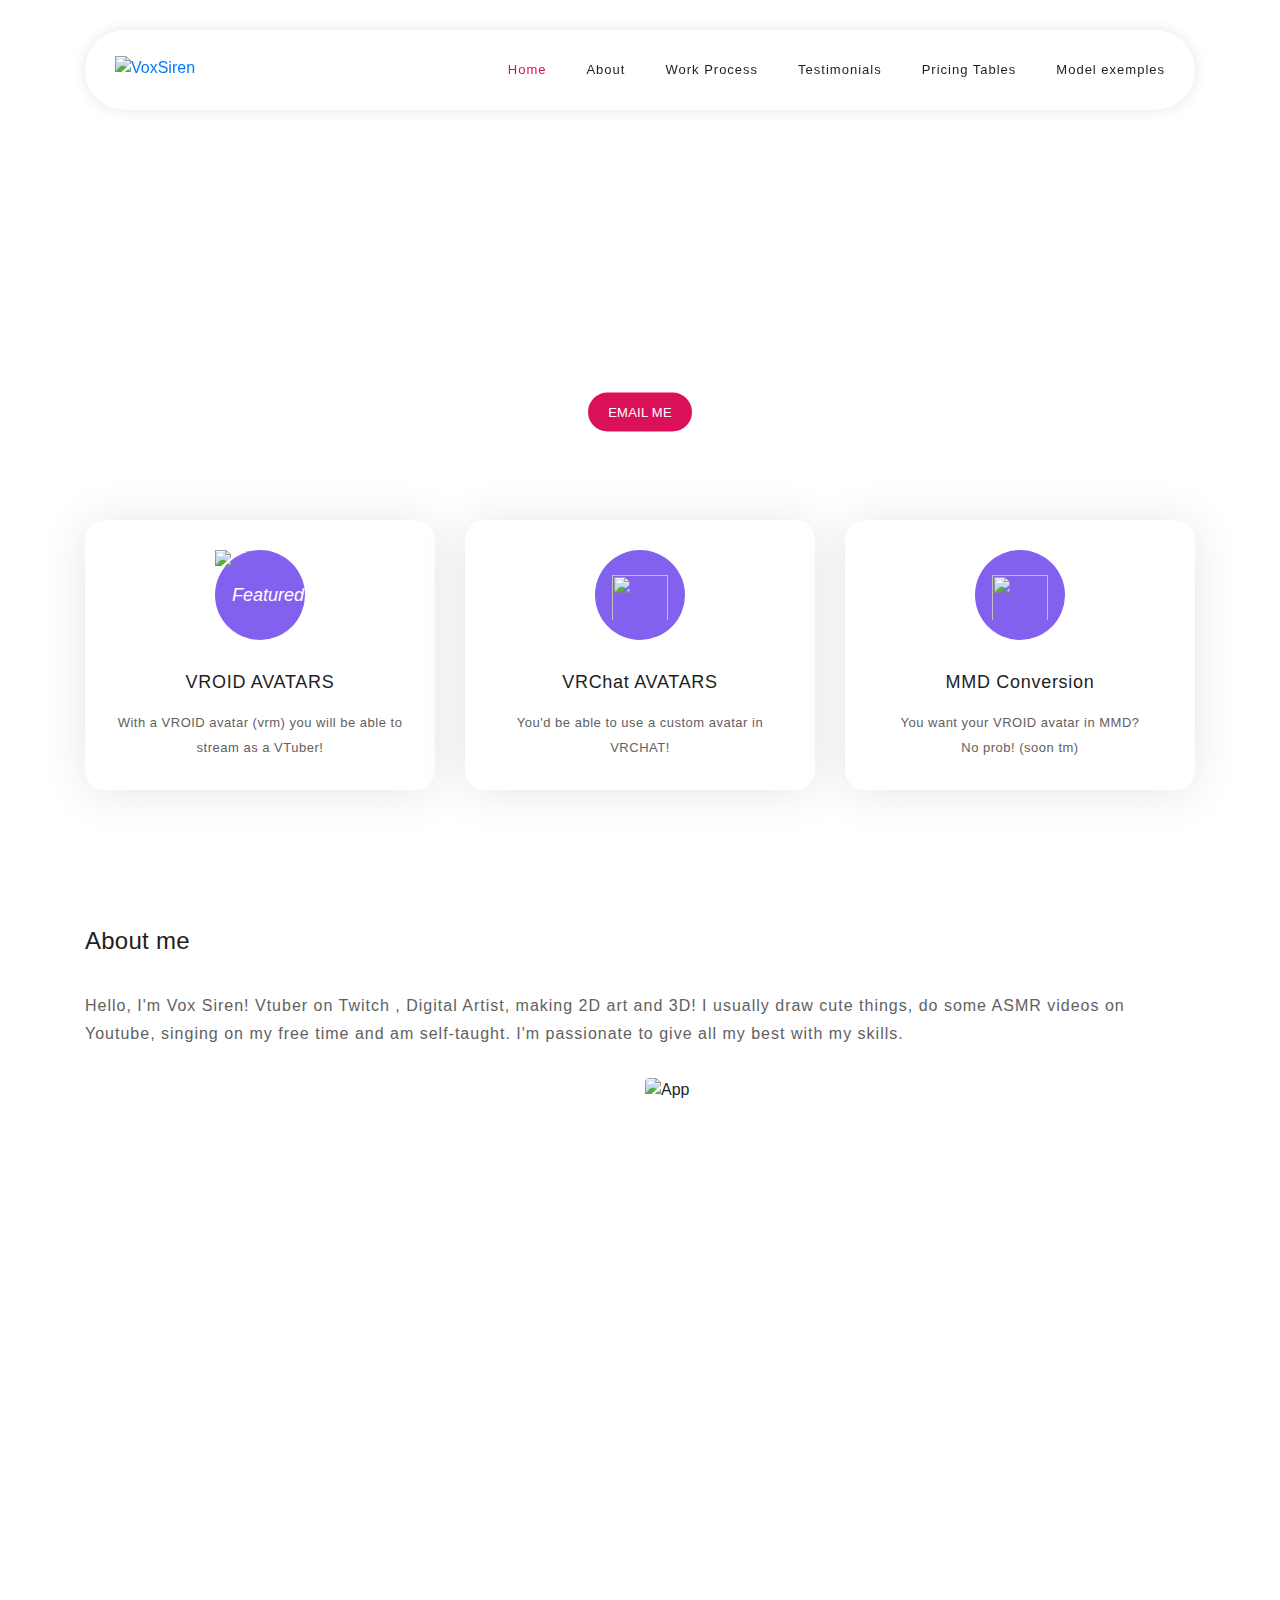
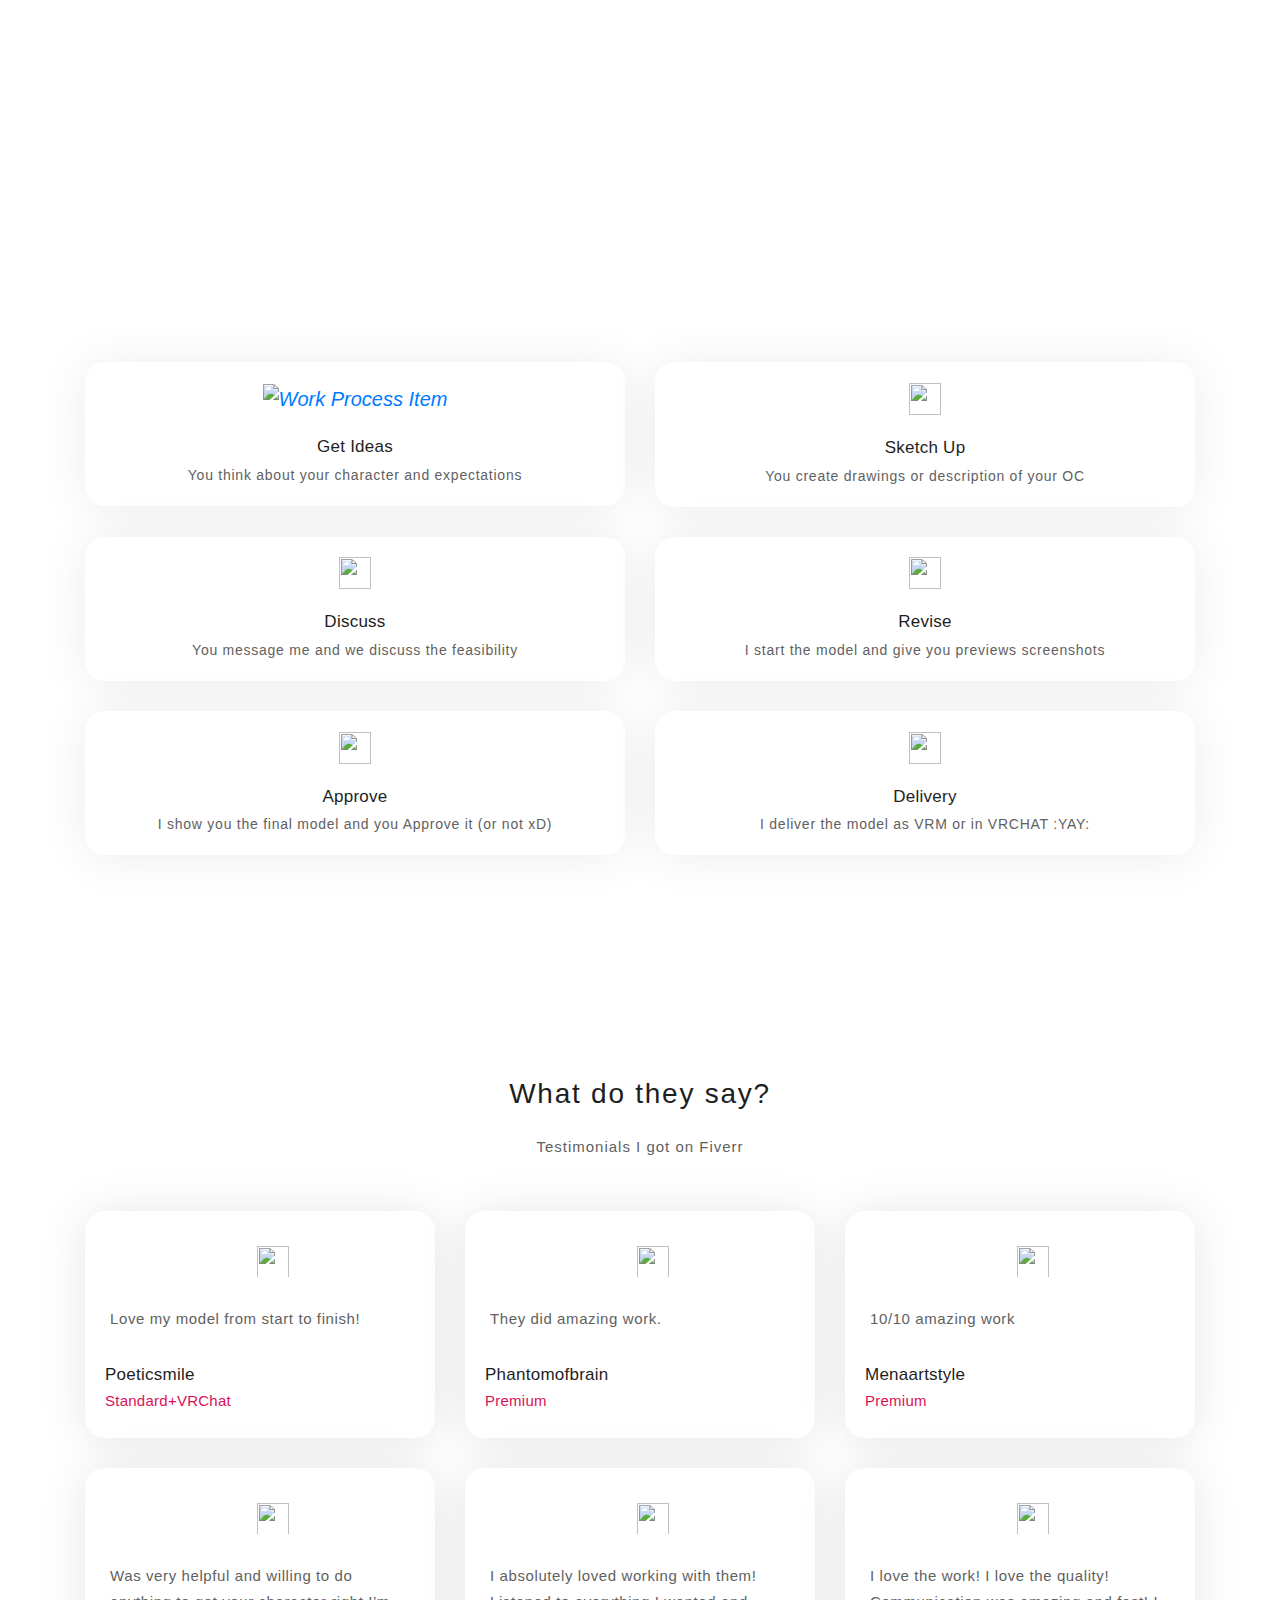
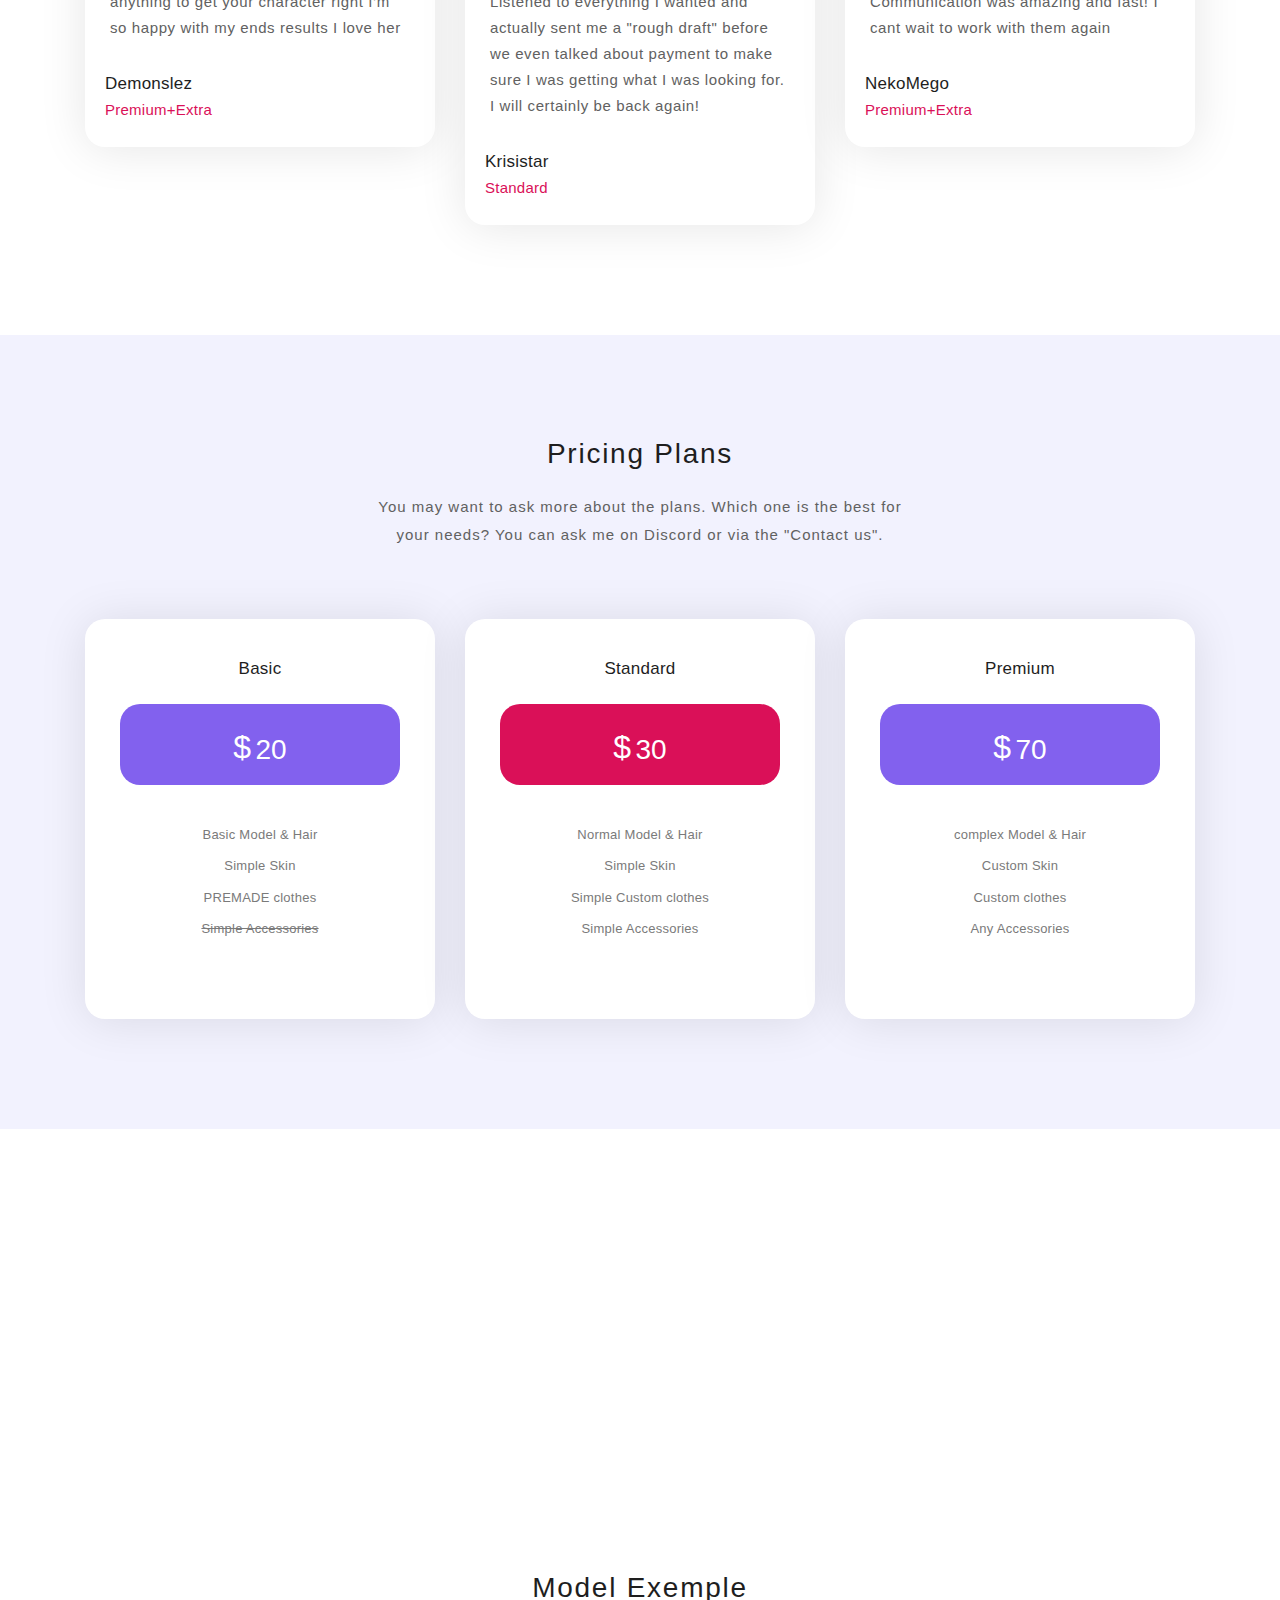
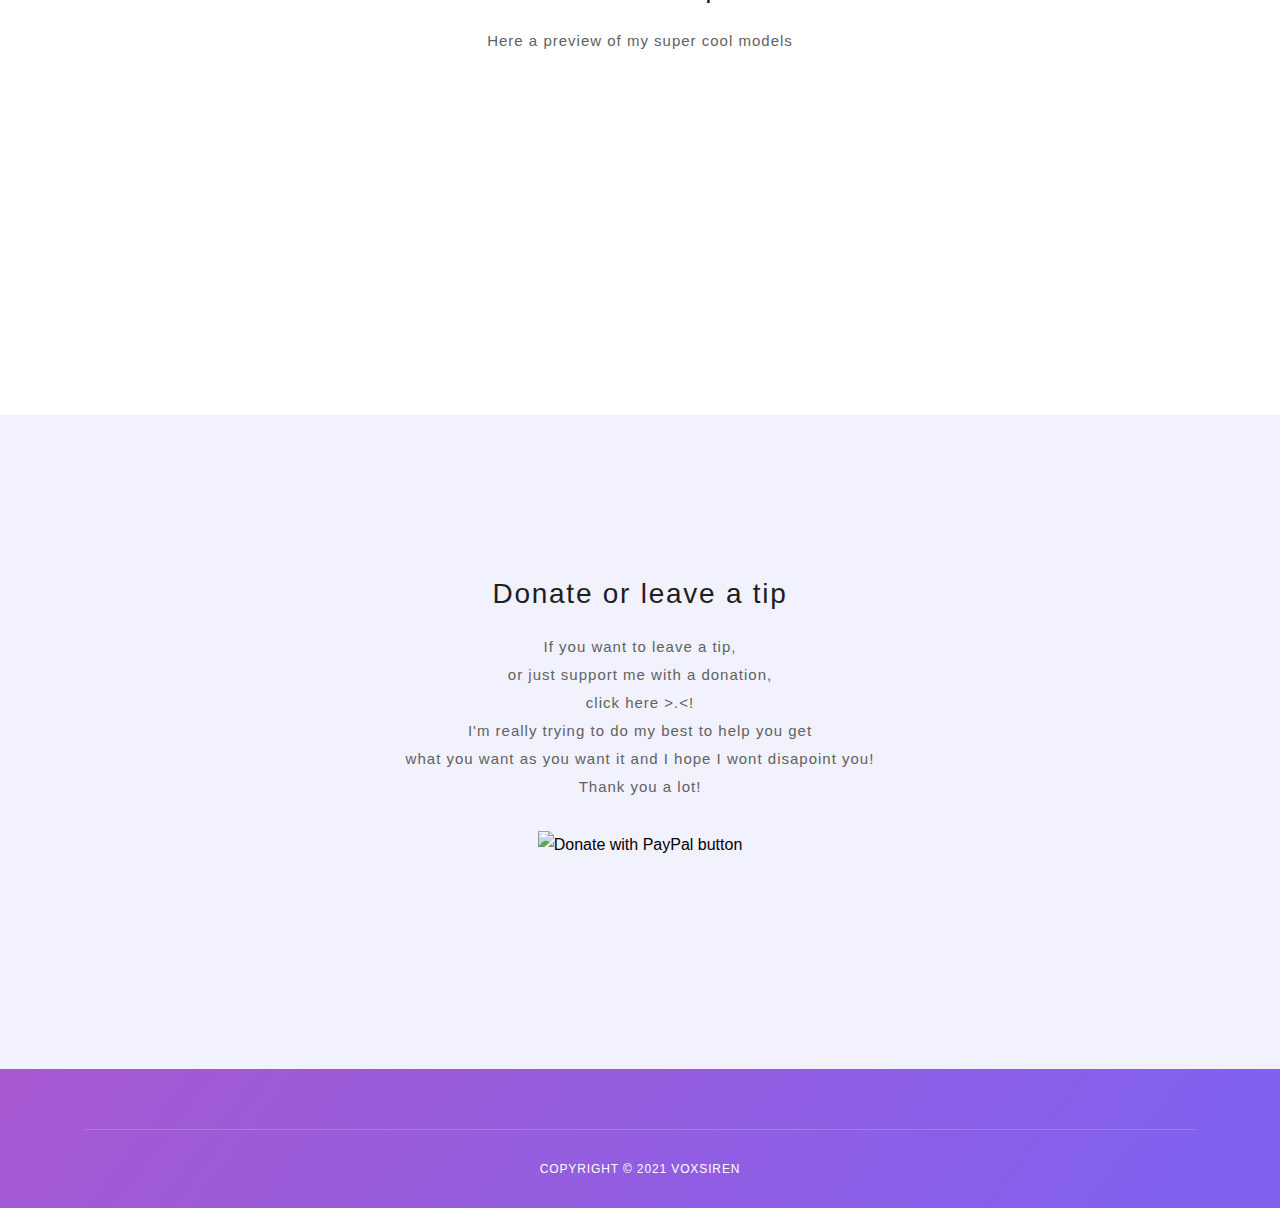
==== commit 94f7cbca: "Done with automation. -Mac" ====
--- a/index.html
+++ b/index.html
@@ -3,7 +3,6 @@
   <head>
     <link rel="preconnect" href="https://cdnjs.cloudflare.com">
     <meta charset="utf-8">
-<<<<<<< HEAD
     <title>VoxSiren</title>
     <meta name="twitter:card" content="summary">
     <meta name="twitter:title" content="Get your own Vroid avatar from VoxSiren!">
@@ -26,64 +25,13 @@
     <script src="https://cdnjs.cloudflare.com/ajax/libs/waypoints/4.0.1/jquery.waypoints.min.js" integrity="sha512-CEiA+78TpP9KAIPzqBvxUv8hy41jyI3f2uHi7DGp/Y/Ka973qgSdybNegWFciqh6GrN2UePx2KkflnQUbUhNIA==" crossorigin="anonymous" rel="preload" defer=""></script>
     <script src="https://cdnjs.cloudflare.com/ajax/libs/scrollReveal.js/0.1.2/scrollReveal.min.js" integrity="sha512-9Sa6+GmOv2QcjV49nB/uQpvKd5OmCIurYS34Vlpk/sjTI0sqD/UYHUrlU6zMuo8F5XMt6id6rlfHiYV3+CIcUA==" crossorigin="anonymous" rel="preload" defer=""></script>
     <script src="assets/js/custom.js" rel="preload" defer=""></script>
-=======
-<<<<<<< HEAD
-    <title>VoxSiren</title>
-    <meta name="twitter:card" content="summary" />
-    <meta name="twitter:title" content="Get your own Vroid avatar from VoxSiren!" />
-    <meta name="twitter:url" content="https://voxsiren.net" />
-    <meta name="twitter:description" content="Get your personal Vroid avatar today for just $20! And experience the new virtual you!" />
-    <meta name="twitter:image" content="https://voxsiren.net/assets/images/right-image.png" />
-    <html itemscope itemtype="http://schema.org/Website">
-    <meta itemprop="name" content="Get your own Vroid avatar from VoxSiren!">
-    <meta itemprop="description" content="Get your personal Vroid avatar today for just $20! And experience the new virtual you!">
-    <meta itemprop="image" content="https://voxsiren.net/assets/images/right-image.png">
-    <meta property="og:type" content="website">
-    <meta property="og:title" content="Get your own Vroid avatar from VoxSiren!" />
-    <meta property="og:description" content="Get your personal Vroid avatar today for just $20! And experience the new virtual you!" />
-    <meta property="og:url" content="https://voxsiren.net" />
-    <meta property="og:image" content="https://voxsiren.net/assets/images/right-image.png" />
-    <meta property="og:site_name" content="Voxsiren" />
-    <meta name="theme-color" content="#6b52f9">
-    </head>
-    <style>:root{--blue:#007bff;--indigo:#6610f2;--purple:#6f42c1;--pink:#e83e8c;--red:#dc3545;--orange:#fd7e14;--yellow:#ffc107;--green:#28a745;--teal:#20c997;--cyan:#17a2b8;--white:#fff;--gray:#6c757d;--gray-dark:#343a40;--primary:#007bff;--secondary:#6c757d;--success:#28a745;--info:#17a2b8;--warning:#ffc107;--danger:#dc3545;--light:#f8f9fa;--dark:#343a40;--breakpoint-xs:0;--breakpoint-sm:576px;--breakpoint-md:768px;--breakpoint-lg:992px;--breakpoint-xl:1200px;--font-family-sans-serif:-apple-system,BlinkMacSystemFont,"Segoe UI",Roboto,"Helvetica Neue",Arial,"Noto Sans",sans-serif,"Apple Color Emoji","Segoe UI Emoji","Segoe UI Symbol","Noto Color Emoji";--font-family-monospace:SFMono-Regular,Menlo,Monaco,Consolas,"Liberation Mono","Courier New",monospace}*,::after,::before{box-sizing:border-box}html{font-family:sans-serif;line-height:1.15;-webkit-text-size-adjust:100%}header,nav,section{display:block}body{margin:0;font-family:-apple-system,BlinkMacSystemFont,"Segoe UI",Roboto,"Helvetica Neue",Arial,"Noto Sans",sans-serif,"Apple Color Emoji","Segoe UI Emoji","Segoe UI Symbol","Noto Color Emoji";font-size:1rem;font-weight:400;line-height:1.5;color:#212529;text-align:left;background-color:#fff}h1,h2{margin-top:0;margin-bottom:.5rem;font-weight:500;line-height:1.2}p{margin-top:0;margin-bottom:1rem}ul{margin-top:0;margin-bottom:1rem}strong{font-weight:bolder}a{color:#007bff;text-decoration:none;background-color:transparent}a:not([href]):not([tabindex]){color:inherit;text-decoration:none}img{vertical-align:middle;border-style:none}input{margin:0;font-family:inherit;font-size:inherit;line-height:inherit;overflow:visible}h1{font-size:2.5rem}h2{font-size:2rem}.img-fluid{max-width:100%;height:auto}.container{width:100%;padding-right:15px;padding-left:15px;margin-right:auto;margin-left:auto}@media (min-width:576px){.container{max-width:540px}}@media (min-width:768px){.container{max-width:720px}}@media (min-width:992px){.container{max-width:960px}}@media (min-width:1200px){.container{max-width:1140px}}.row{display:-ms-flexbox;display:flex;-ms-flex-wrap:wrap;flex-wrap:wrap;margin-right:-15px;margin-left:-15px}.col-12,.col-lg-1,.col-lg-12,.col-lg-4,.col-lg-5,.col-lg-6,.col-lg-8,.col-md-12,.col-md-6,.col-sm-12,.col-sm-6,.col-xl-6{position:relative;width:100%;padding-right:15px;padding-left:15px}.col-12{-ms-flex:0 0 100%;flex:0 0 100%;max-width:100%}@media (min-width:576px){.col-sm-6{-ms-flex:0 0 50%;flex:0 0 50%;max-width:50%}.col-sm-12{-ms-flex:0 0 100%;flex:0 0 100%;max-width:100%}}@media (min-width:768px){.col-md-6{-ms-flex:0 0 50%;flex:0 0 50%;max-width:50%}.col-md-12{-ms-flex:0 0 100%;flex:0 0 100%;max-width:100%}}@media (min-width:992px){.col-lg-1{-ms-flex:0 0 8.333333%;flex:0 0 8.333333%;max-width:8.333333%}.col-lg-4{-ms-flex:0 0 33.333333%;flex:0 0 33.333333%;max-width:33.333333%}.col-lg-5{-ms-flex:0 0 41.666667%;flex:0 0 41.666667%;max-width:41.666667%}.col-lg-6{-ms-flex:0 0 50%;flex:0 0 50%;max-width:50%}.col-lg-8{-ms-flex:0 0 66.666667%;flex:0 0 66.666667%;max-width:66.666667%}.col-lg-12{-ms-flex:0 0 100%;flex:0 0 100%;max-width:100%}.offset-lg-2{margin-left:16.666667%}}@media (min-width:1200px){.col-xl-6{-ms-flex:0 0 50%;flex:0 0 50%;max-width:50%}.offset-xl-3{margin-left:25%}}.nav{display:-ms-flexbox;display:flex;-ms-flex-wrap:wrap;flex-wrap:wrap;padding-left:0;margin-bottom:0;list-style:none}.rounded{border-radius:.25rem!important}.d-block{display:block!important}.align-self-center{-ms-flex-item-align:center!important;align-self:center!important}.mx-auto{margin-left:auto!important}.header-area{position:fixed;top:30px;left:0;right:0;z-index:100;height:100px}.header-area .main-nav{box-shadow:0 0 15px rgba(0,0,0,0.1);border-radius:40px;min-height:80px;background:#fff}.header-area .main-nav .logo{float:left;margin-top:37px;margin-left:30px}.header-area .main-nav .nav{float:right;margin-top:27px;margin-left:0;margin-right:30px;position:relative;z-index:999}.header-area .main-nav .nav li{padding-left:20px;padding-right:20px}.header-area .main-nav .nav li:last-child{padding-right:0}.header-area .main-nav .nav li a{display:block;font-weight:500;font-size:13px;color:#fff;height:40px;line-height:40px;border:transparent;letter-spacing:1px}.header-area .main-nav .menu-trigger{position:absolute;top:23px;width:32px;height:40px;text-indent:-9999em;z-index:99;right:40px;display:none}.header-area .main-nav .menu-trigger span,.header-area .main-nav .menu-trigger span:before,.header-area .main-nav .menu-trigger span:after{top:16px;content:""}.header-area .main-nav .menu-trigger span,span:before,span:after{background-color:#3B566E;display:block;position:absolute;width:30px;height:2px;left:0}.header-area .main-nav .menu-trigger span:before,.header-area .main-nav .menu-trigger span:after{display:block;position:absolute;height:2px;left:0;width:75%}.header-area .main-nav .menu-trigger span:before{transform-origin:33% 100%;top:-10px;z-index:10}.header-area .main-nav .menu-trigger span:after{transform-origin:33% 0;top:10px}.header-area.header-sticky{min-height:80px}.header-area.header-sticky .logo{margin-top:25px}.header-area.header-sticky .nav{margin-top:20px!important}.header-area.header-sticky .nav li a{color:#1e1e1e}.header-area.header-sticky .nav li a.active{color:#da1058}@media (max-width:1200px){.header-area .main-nav .nav li{padding-left:12px;padding-right:12px}.header-area .main-nav:before{display:none}}@media (max-width:991px){.header-area{padding:0 15px;height:80px;box-shadow:none;text-align:center}.header-area .container{padding:0}.header-area .logo{margin-top:27px!important;margin-left:30px}.header-area .menu-trigger{display:block!important}.header-area .main-nav{overflow:hidden}.header-area .main-nav .nav{float:none;width:100%;margin-top:80px!important;display:none;margin-left:0}.header-area .main-nav .nav li:first-child{border-top:1px solid #eee}.header-area .main-nav .nav li{width:100%;background:#fff;border-bottom:1px solid #eee;padding-left:0!important;padding-right:0!important}.header-area .main-nav .nav li a{height:50px!important;line-height:50px!important;padding:0!important;border:none!important;background:#fff!important;color:#3B566E!important}}@media (min-width:992px){.header-area .main-nav .nav{display:flex!important}}.welcome-area{overflow:hidden;position:relative;display:flex;align-items:center;justify-content:center;background-image:url(assets/images/banner-bg.webp);background-repeat:no-repeat;background-position:center center;background-size:cover;height:40rem}.welcome-area .header-text{position:absolute;top:50%;transform:translateY(-55%);text-align:center;width:100%}.welcome-area .header-text h1{font-weight:500;font-size:36px;line-height:54px;letter-spacing:1.4px;margin-bottom:30px;color:#fff}.welcome-area .header-text p{font-weight:400;font-size:15px;color:#fff;line-height:28px;letter-spacing:0.25px;margin-bottom:40px;position:relative}@media (max-width:991px){.welcome-area .header-text{top:65%!important;transform:perspective(1px) translateY(-60%)!important;text-align:center}.welcome-area .header-text h1{text-align:center;color:#fff;margin-bottom:15px}.welcome-area .header-text p{text-align:center;color:#fff;margin-bottom:20px}}@media (max-width:820px){.welcome-area .header-text{top:65%!important;transform:perspective(1px) translateY(-60%)!important}.welcome-area .header-text h1{font-size:22px;line-height:30px;margin-bottom:15px}.welcome-area .header-text p{margin-bottom:20px}}@media (max-width:765px){.welcome-area{margin-bottom:100px}.welcome-area .header-text{top:50%!important;transform:perspective(1px) translateY(-50%)!important;text-align:center}.welcome-area .header-text h1{font-weight:600;font-size:24px!important;line-height:30px!important;margin-bottom:30px!important}.welcome-area .header-text p{text-align:center;color:#fff;font-size:14px;line-height:22px;margin-bottom:40px}}html,body,div,span,h1,h2,p,a,img,strong,i,ul,li,header,nav,section{margin:0;padding:0;border:0;outline:0}ul,li{padding:0;margin:0;list-style:none}header,nav,section{display:block}*{box-sizing:border-box}html,body{font-family:"Raleway",sans-serif;font-weight:400;background-color:#fff;font-size:16px}a{text-decoration:none!important}h1,h2{margin-top:0;margin-bottom:0}ul{margin-bottom:0}html{background:#fff;font-family:"Raleway",sans-serif}.section{position:relative;padding-top:100px;padding-bottom:80px}.left-heading .section-title{font-weight:500;font-size:24px;line-height:42px;color:#1e1e1e;letter-spacing:0.25px;margin-bottom:30px;position:relative}.padding-bottom-100{padding-bottom:100px!important}.align-self-center{align-self:center!important}@media (max-width:991px){html,body{overflow-x:hidden}.mobile-bottom-fix{margin-bottom:30px}.mobile-bottom-fix-big{margin-bottom:60px}}a.main-button-slider{font-size:13px;border-radius:20px;padding:12px 20px;background-color:#da1058;text-transform:uppercase;color:#fff;letter-spacing:0.25px}.features-small-item{display:block;background:#FFFFFF;box-shadow:0 2px 48px 0 rgba(0,0,0,0.10);-webkit-border-radius:20px;-moz-border-radius:20px;border-radius:20px;padding:30px;text-align:center;position:relative;margin-bottom:30px}.features-small-item .icon{width:90px;height:90px;line-height:90px;margin:auto;position:relative;margin-bottom:30px;background:#8261ee;-webkit-border-radius:50%;-moz-border-radius:50%;border-radius:50%}.features-small-item .icon i{font-size:18px;color:#fff}.features-small-item .features-title{font-weight:500;font-size:18px;color:#1e1e1e;letter-spacing:0.7px;margin-bottom:15px;position:relative;z-index:2}.features-small-item p{font-weight:400;font-size:13px;color:rgb(97,97,97);letter-spacing:0.5px;line-height:25px;position:relative;z-index:2}.home-feature{padding-bottom:0;margin-top:-220px;z-index:9}@media (max-width:991px){.home-feature{padding-bottom:0;padding-top:0;margin-top:0}}</style>
-    <link rel="stylesheet preload" href="assets/css/bootstrap.css" as="style">
-    <link rel="stylesheet preload" href="assets/css/templatemo-softy-pinko.css" as="style">
-    <script src="https://cdnjs.cloudflare.com/ajax/libs/jquery/3.5.1/jquery.min.js" integrity="sha512-bLT0Qm9VnAYZDflyKcBaQ2gg0hSYNQrJ8RilYldYQ1FxQYoCLtUjuuRuZo+fjqhx/qtq/1itJ0C2ejDxltZVFg==" crossorigin="anonymous" rel="preload" defer></script>
-=======
-    <base href="assets/images/" target="_blank">
-    <style>:root{--blue:#007bff;--indigo:#6610f2;--purple:#6f42c1;--pink:#e83e8c;--red:#dc3545;--orange:#fd7e14;--yellow:#ffc107;--green:#28a745;--teal:#20c997;--cyan:#17a2b8;--white:#fff;--gray:#6c757d;--gray-dark:#343a40;--primary:#007bff;--secondary:#6c757d;--success:#28a745;--info:#17a2b8;--warning:#ffc107;--danger:#dc3545;--light:#f8f9fa;--dark:#343a40;--breakpoint-xs:0;--breakpoint-sm:576px;--breakpoint-md:768px;--breakpoint-lg:992px;--breakpoint-xl:1200px;--font-family-sans-serif:-apple-system,BlinkMacSystemFont,"Segoe UI",Roboto,"Helvetica Neue",Arial,"Noto Sans",sans-serif,"Apple Color Emoji","Segoe UI Emoji","Segoe UI Symbol","Noto Color Emoji";--font-family-monospace:SFMono-Regular,Menlo,Monaco,Consolas,"Liberation Mono","Courier New",monospace}*,::after,::before{box-sizing:border-box}html{font-family:sans-serif;line-height:1.15;-webkit-text-size-adjust:100%}header,nav,section{display:block}body{margin:0;font-family:-apple-system,BlinkMacSystemFont,"Segoe UI",Roboto,"Helvetica Neue",Arial,"Noto Sans",sans-serif,"Apple Color Emoji","Segoe UI Emoji","Segoe UI Symbol","Noto Color Emoji";font-size:1rem;font-weight:400;line-height:1.5;color:#212529;text-align:left;background-color:#fff}h1,h2{margin-top:0;margin-bottom:.5rem;font-weight:500;line-height:1.2}p{margin-top:0;margin-bottom:1rem}ul{margin-top:0;margin-bottom:1rem}strong{font-weight:bolder}a{color:#007bff;text-decoration:none;background-color:transparent}a:not([href]):not([tabindex]){color:inherit;text-decoration:none}img{vertical-align:middle;border-style:none}input{margin:0;font-family:inherit;font-size:inherit;line-height:inherit;overflow:visible}h1{font-size:2.5rem}h2{font-size:2rem}.img-fluid{max-width:100%;height:auto}.container{width:100%;padding-right:15px;padding-left:15px;margin-right:auto;margin-left:auto}@media (min-width:576px){.container{max-width:540px}}@media (min-width:768px){.container{max-width:720px}}@media (min-width:992px){.container{max-width:960px}}@media (min-width:1200px){.container{max-width:1140px}}.row{display:-ms-flexbox;display:flex;-ms-flex-wrap:wrap;flex-wrap:wrap;margin-right:-15px;margin-left:-15px}.col-12,.col-lg-1,.col-lg-12,.col-lg-4,.col-lg-5,.col-lg-6,.col-lg-8,.col-md-12,.col-md-6,.col-sm-12,.col-sm-6,.col-xl-6{position:relative;width:100%;padding-right:15px;padding-left:15px}.col-12{-ms-flex:0 0 100%;flex:0 0 100%;max-width:100%}@media (min-width:576px){.col-sm-6{-ms-flex:0 0 50%;flex:0 0 50%;max-width:50%}.col-sm-12{-ms-flex:0 0 100%;flex:0 0 100%;max-width:100%}}@media (min-width:768px){.col-md-6{-ms-flex:0 0 50%;flex:0 0 50%;max-width:50%}.col-md-12{-ms-flex:0 0 100%;flex:0 0 100%;max-width:100%}}@media (min-width:992px){.col-lg-1{-ms-flex:0 0 8.333333%;flex:0 0 8.333333%;max-width:8.333333%}.col-lg-4{-ms-flex:0 0 33.333333%;flex:0 0 33.333333%;max-width:33.333333%}.col-lg-5{-ms-flex:0 0 41.666667%;flex:0 0 41.666667%;max-width:41.666667%}.col-lg-6{-ms-flex:0 0 50%;flex:0 0 50%;max-width:50%}.col-lg-8{-ms-flex:0 0 66.666667%;flex:0 0 66.666667%;max-width:66.666667%}.col-lg-12{-ms-flex:0 0 100%;flex:0 0 100%;max-width:100%}.offset-lg-2{margin-left:16.666667%}}@media (min-width:1200px){.col-xl-6{-ms-flex:0 0 50%;flex:0 0 50%;max-width:50%}.offset-xl-3{margin-left:25%}}.nav{display:-ms-flexbox;display:flex;-ms-flex-wrap:wrap;flex-wrap:wrap;padding-left:0;margin-bottom:0;list-style:none}.rounded{border-radius:.25rem!important}.d-block{display:block!important}.align-self-center{-ms-flex-item-align:center!important;align-self:center!important}.mx-auto{margin-left:auto!important}.header-area{position:fixed;top:30px;left:0;right:0;z-index:100;height:100px}.header-area .main-nav{box-shadow:0 0 15px rgba(0,0,0,0.1);border-radius:40px;min-height:80px;background:#fff}.header-area .main-nav .logo{float:left;margin-top:37px;margin-left:30px}.header-area .main-nav .nav{float:right;margin-top:27px;margin-left:0;margin-right:30px;position:relative;z-index:999}.header-area .main-nav .nav li{padding-left:20px;padding-right:20px}.header-area .main-nav .nav li:last-child{padding-right:0}.header-area .main-nav .nav li a{display:block;font-weight:500;font-size:13px;color:#fff;height:40px;line-height:40px;border:transparent;letter-spacing:1px}.header-area .main-nav .menu-trigger{position:absolute;top:23px;width:32px;height:40px;text-indent:-9999em;z-index:99;right:40px;display:none}.header-area .main-nav .menu-trigger span,.header-area .main-nav .menu-trigger span:before,.header-area .main-nav .menu-trigger span:after{top:16px;content:""}.header-area .main-nav .menu-trigger span,span:before,span:after{background-color:#3B566E;display:block;position:absolute;width:30px;height:2px;left:0}.header-area .main-nav .menu-trigger span:before,.header-area .main-nav .menu-trigger span:after{display:block;position:absolute;height:2px;left:0;width:75%}.header-area .main-nav .menu-trigger span:before{transform-origin:33% 100%;top:-10px;z-index:10}.header-area .main-nav .menu-trigger span:after{transform-origin:33% 0;top:10px}.header-area.header-sticky{min-height:80px}.header-area.header-sticky .logo{margin-top:25px}.header-area.header-sticky .nav{margin-top:20px!important}.header-area.header-sticky .nav li a{color:#1e1e1e}.header-area.header-sticky .nav li a.active{color:#da1058}@media (max-width:1200px){.header-area .main-nav .nav li{padding-left:12px;padding-right:12px}.header-area .main-nav:before{display:none}}@media (max-width:991px){.header-area{padding:0 15px;height:80px;box-shadow:none;text-align:center}.header-area .container{padding:0}.header-area .logo{margin-top:27px!important;margin-left:30px}.header-area .menu-trigger{display:block!important}.header-area .main-nav{overflow:hidden}.header-area .main-nav .nav{float:none;width:100%;margin-top:80px!important;display:none;margin-left:0}.header-area .main-nav .nav li:first-child{border-top:1px solid #eee}.header-area .main-nav .nav li{width:100%;background:#fff;border-bottom:1px solid #eee;padding-left:0!important;padding-right:0!important}.header-area .main-nav .nav li a{height:50px!important;line-height:50px!important;padding:0!important;border:none!important;background:#fff!important;color:#3B566E!important}}@media (min-width:992px){.header-area .main-nav .nav{display:flex!important}}.welcome-area{overflow:hidden;position:relative;display:flex;align-items:center;justify-content:center;background-image:url(../images/banner-bg.webp);background-repeat:no-repeat;background-position:center center;background-size:cover;height:40rem}.welcome-area .header-text{position:absolute;top:50%;transform:translateY(-55%);text-align:center;width:100%}.welcome-area .header-text h1{font-weight:500;font-size:36px;line-height:54px;letter-spacing:1.4px;margin-bottom:30px;color:#fff}.welcome-area .header-text p{font-weight:400;font-size:15px;color:#fff;line-height:28px;letter-spacing:0.25px;margin-bottom:40px;position:relative}@media (max-width:991px){.welcome-area .header-text{top:65%!important;transform:perspective(1px) translateY(-60%)!important;text-align:center}.welcome-area .header-text h1{text-align:center;color:#fff;margin-bottom:15px}.welcome-area .header-text p{text-align:center;color:#fff;margin-bottom:20px}}@media (max-width:820px){.welcome-area .header-text{top:65%!important;transform:perspective(1px) translateY(-60%)!important}.welcome-area .header-text h1{font-size:22px;line-height:30px;margin-bottom:15px}.welcome-area .header-text p{margin-bottom:20px}}@media (max-width:765px){.welcome-area{margin-bottom:100px}.welcome-area .header-text{top:50%!important;transform:perspective(1px) translateY(-50%)!important;text-align:center}.welcome-area .header-text h1{font-weight:600;font-size:24px!important;line-height:30px!important;margin-bottom:30px!important}.welcome-area .header-text p{text-align:center;color:#fff;font-size:14px;line-height:22px;margin-bottom:40px}}html,body,div,span,h1,h2,p,a,img,strong,i,ul,li,header,nav,section{margin:0;padding:0;border:0;outline:0}ul,li{padding:0;margin:0;list-style:none}header,nav,section{display:block}*{box-sizing:border-box}html,body{font-family:"Raleway",sans-serif;font-weight:400;background-color:#fff;font-size:16px}a{text-decoration:none!important}h1,h2{margin-top:0;margin-bottom:0}ul{margin-bottom:0}html{background:#fff;font-family:"Raleway",sans-serif}.section{position:relative;padding-top:100px;padding-bottom:80px}.left-heading .section-title{font-weight:500;font-size:24px;line-height:42px;color:#1e1e1e;letter-spacing:0.25px;margin-bottom:30px;position:relative}.padding-bottom-100{padding-bottom:100px!important}.align-self-center{align-self:center!important}@media (max-width:991px){html,body{overflow-x:hidden}.mobile-bottom-fix{margin-bottom:30px}.mobile-bottom-fix-big{margin-bottom:60px}}a.main-button-slider{font-size:13px;border-radius:20px;padding:12px 20px;background-color:#da1058;text-transform:uppercase;color:#fff;letter-spacing:0.25px}.features-small-item{display:block;background:#FFFFFF;box-shadow:0 2px 48px 0 rgba(0,0,0,0.10);-webkit-border-radius:20px;-moz-border-radius:20px;border-radius:20px;padding:30px;text-align:center;position:relative;margin-bottom:30px}.features-small-item .icon{width:90px;height:90px;line-height:90px;margin:auto;position:relative;margin-bottom:30px;background:#8261ee;-webkit-border-radius:50%;-moz-border-radius:50%;border-radius:50%}.features-small-item .icon i{font-size:18px;color:#fff}.features-small-item .features-title{font-weight:500;font-size:18px;color:#1e1e1e;letter-spacing:0.7px;margin-bottom:15px;position:relative;z-index:2}.features-small-item p{font-weight:400;font-size:13px;color:rgb(97,97,97);letter-spacing:0.5px;line-height:25px;position:relative;z-index:2}.home-feature{padding-bottom:0;margin-top:-220px;z-index:9}@media (max-width:991px){.home-feature{padding-bottom:0;padding-top:0;margin-top:0}}</style>
-    <!--<link rel="preload stylesheet" as="style" href="../css/bootstrap.css"/>-->
-    <!--<link rel="stylesheet" href="../css/bootstrap.css" media="print" onload="this.media='all'; this.onload=null;">-->
-    <link rel="alternate stylesheet preload" href="../css/bootstrap.css" title="styles" as="style" onload="this.title='';this.rel='stylesheet'">
-    <!--<link rel="preload stylesheet" as="style" href="../css/templatemo-softy-pinko.css"/>-->
-    <!--<link rel="stylesheet" href="../css/templatemo-softy-pinko.css" media="print" onload="this.media='all'; this.onload=null;">-->
-    <link rel="alternate stylesheet preload" href="../css/templatemo-softy-pinko.css" title="styles" as="style" onload="this.title='';this.rel='stylesheet'">
-<<<<<<< HEAD
-    <!--<script src="../js/jquery.js" rel="preload" defer></script>-->
-    <script src="../js/jquery.js" rel="preload" defer></script>
->>>>>>> 33ff783 (Update index.html)
-=======
-    <script src="../js/jquery.min.js" rel="preload" defer></script>
->>>>>>> 4108b92 (Update index.html)
-    <script src="https://cdnjs.cloudflare.com/ajax/libs/Counter-Up/1.0.0/jquery.counterup.min.js" integrity="sha512-d8F1J2kyiRowBB/8/pAWsqUl0wSEOkG5KATkVV4slfblq9VRQ6MyDZVxWl2tWd+mPhuCbpTB4M7uU/x9FlgQ9Q==" crossorigin="anonymous" rel="preload" defer></script>
-    <script src="assets/js/bootstrap.min.js" rel="preload" defer></script>
-    <script src="https://cdnjs.cloudflare.com/ajax/libs/waypoints/4.0.1/jquery.waypoints.min.js" integrity="sha512-CEiA+78TpP9KAIPzqBvxUv8hy41jyI3f2uHi7DGp/Y/Ka973qgSdybNegWFciqh6GrN2UePx2KkflnQUbUhNIA==" crossorigin="anonymous" rel="preload" defer></script>
-    <script src="https://cdnjs.cloudflare.com/ajax/libs/scrollReveal.js/0.1.2/scrollReveal.min.js" integrity="sha512-9Sa6+GmOv2QcjV49nB/uQpvKd5OmCIurYS34Vlpk/sjTI0sqD/UYHUrlU6zMuo8F5XMt6id6rlfHiYV3+CIcUA==" crossorigin="anonymous" rel="preload" defer></script>
-    <script src="assets/js/custom.js" rel="preload" defer></script>
->>>>>>> f073295 (done)
     <meta name="viewport" content="width=device-width, initial-scale=1, shrink-to-fit=no">
     <meta name="description" content="Get your personal Vroid avatar today for just $20! And experience the new virtual you!">
     <meta name="keywords" content="Voxsiren, Vrchat, models, Vroid, VR, cheap">
     <meta name="author" content="Voxsiren">
-<<<<<<< HEAD
     <link rel="icon" type="image/webp" sizes="550x550" href="assets/images/logo.webp">
     <meta http-equiv="Content-Security-Policy" content="default-src 'self'; script-src 'report-sample' 'self' https://cdnjs.cloudflare.com/ajax/libs/waypoints/4.0.1/jquery.waypoints.min.js; style-src 'unsafe-inline' 'report-sample' 'self'; object-src 'none'; base-uri 'self'; connect-src 'self'; font-src 'self'; frame-src 'self'; img-src 'self'; manifest-src 'self'; media-src 'self'; worker-src 'none';">
     </head>
-=======
-    <link rel="icon" type="image/webp" sizes=550x550 href="assets/images/logo.webp"/>
-    <meta http-equiv="Content-Security-Policy" content="default-src 'self'; script-src 'report-sample' 'self' https://cdnjs.cloudflare.com/ajax/libs/waypoints/4.0.1/jquery.waypoints.min.js; style-src 'unsafe-inline' 'report-sample' 'self'; object-src 'none'; base-uri 'self'; connect-src 'self'; font-src 'self'; frame-src 'self'; img-src 'self'; manifest-src 'self'; media-src 'self'; worker-src 'none';">
->>>>>>> f073295 (done)
     <body>
     <header class="header-area header-sticky">
         <div class="container">
--- a/assets/css/templatemo-softy-pinko.css
+++ b/assets/css/templatemo-softy-pinko.css
@@ -24,10 +24,6 @@
 
 .header-area .main-nav .logo img {
   transition: all 0.3s ease 0s;
-<<<<<<< HEAD
-=======
-  user-drag: none;
->>>>>>> f073295 (done)
   user-select: none;
 }
 
@@ -367,14 +363,6 @@
   margin-bottom: 0;
 }
 
-<<<<<<< HEAD
-=======
-html {
-  background: #fff;
-  font-family: "Raleway", sans-serif;
-}
-
->>>>>>> f073295 (done)
 ::selection {
   background:  #da1058
 ;
@@ -512,20 +500,9 @@
   display: block;
   background: #FFFFFF;
   box-shadow: 0 2px 48px 0 rgba(0, 0, 0, 0.10);
-<<<<<<< HEAD
   border-radius: 20px;
   padding: 30px;
   text-align: center;
-=======
-  -webkit-border-radius: 20px;
-  -moz-border-radius: 20px;
-  border-radius: 20px;
-  padding: 30px;
-  text-align: center;
-  -webkit-transition: all 0.1s ease 0s;
-  -moz-transition: all 0.1s ease 0s;
-  -o-transition: all 0.1s ease 0s;
->>>>>>> f073295 (done)
   transition: all 0.1s ease 0s;
   position: relative;
   margin-bottom: 30px;
@@ -536,12 +513,6 @@
 }
 
 .features-small-item .icon {
-<<<<<<< HEAD
-=======
-  -webkit-transition: all 0.1s ease 0s;
-  -moz-transition: all 0.1s ease 0s;
-  -o-transition: all 0.1s ease 0s;
->>>>>>> f073295 (done)
   transition: all 0.1s ease 0s;
   width: 90px;
   height: 90px;
@@ -550,11 +521,6 @@
   position: relative;
   margin-bottom: 30px;
   background: #8261ee;
-<<<<<<< HEAD
-=======
-  -webkit-border-radius: 50%;
-  -moz-border-radius: 50%;
->>>>>>> f073295 (done)
   border-radius: 50%;
 }
 
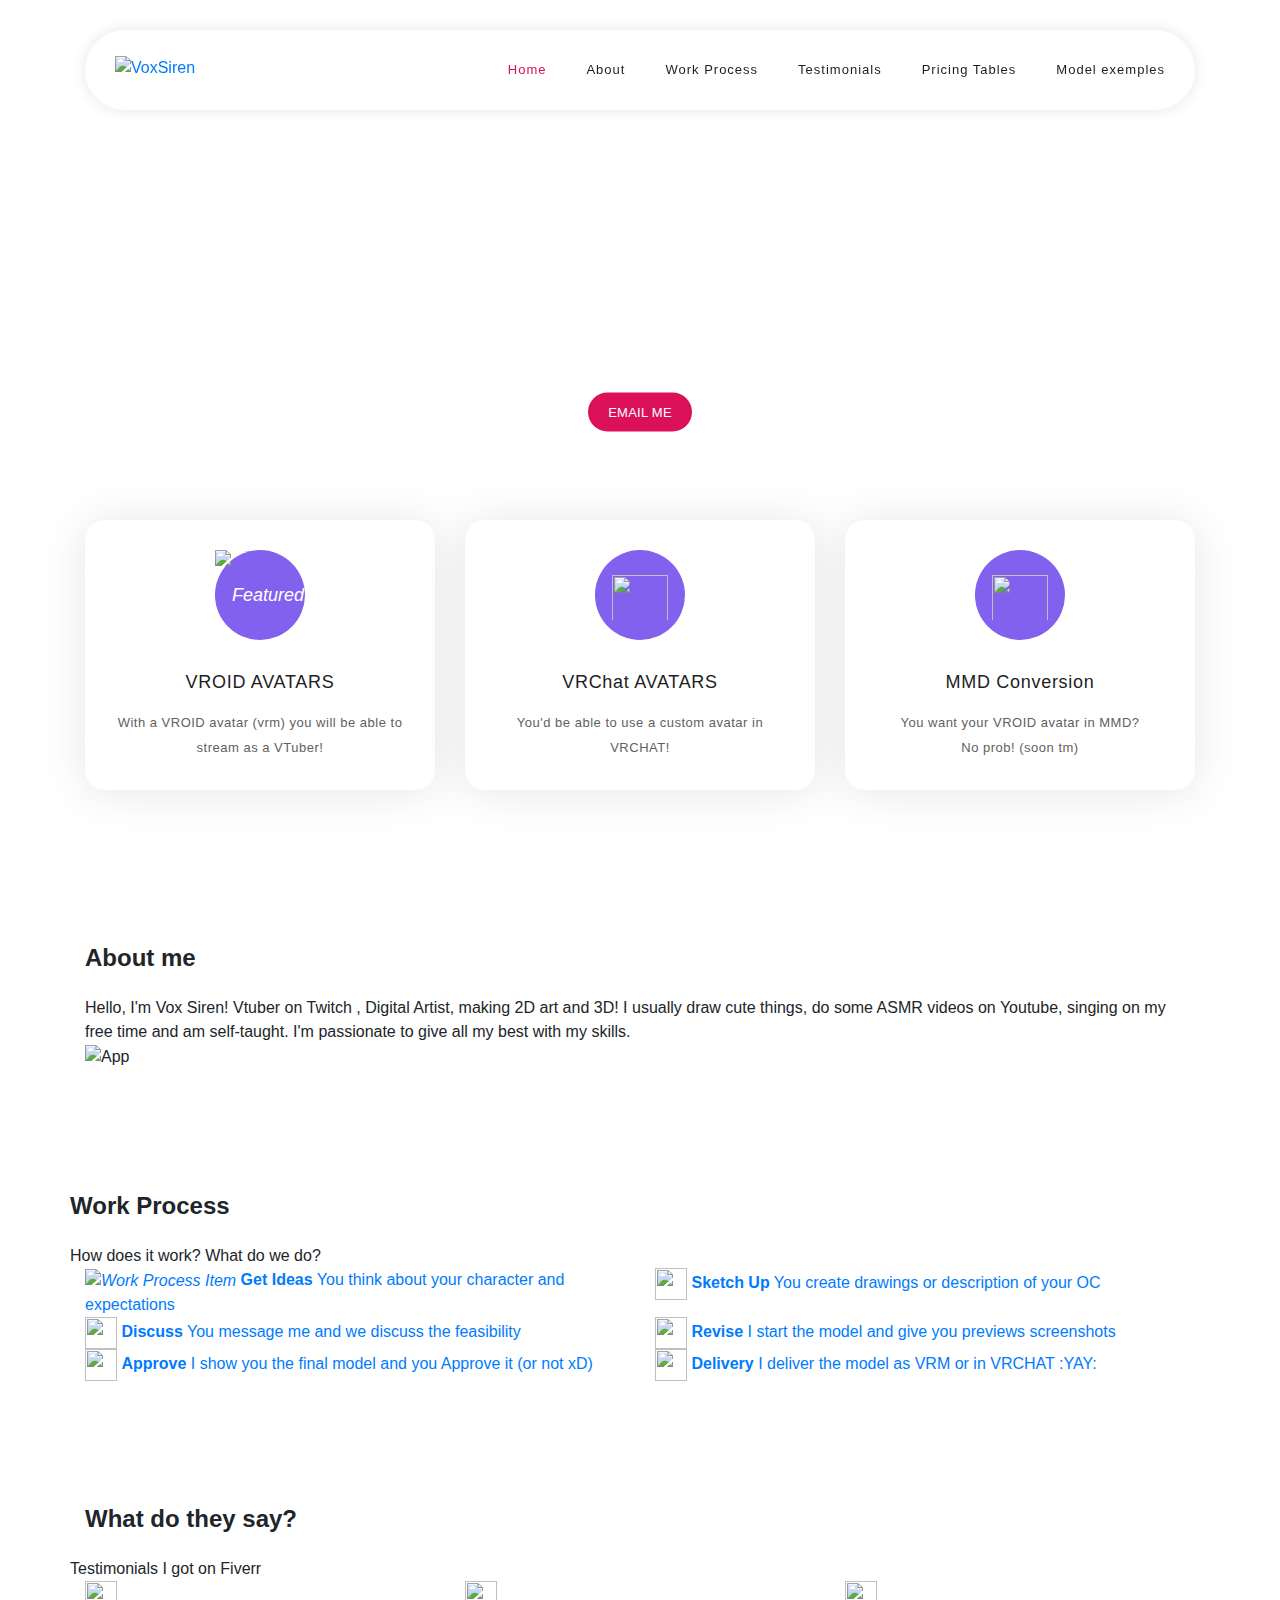
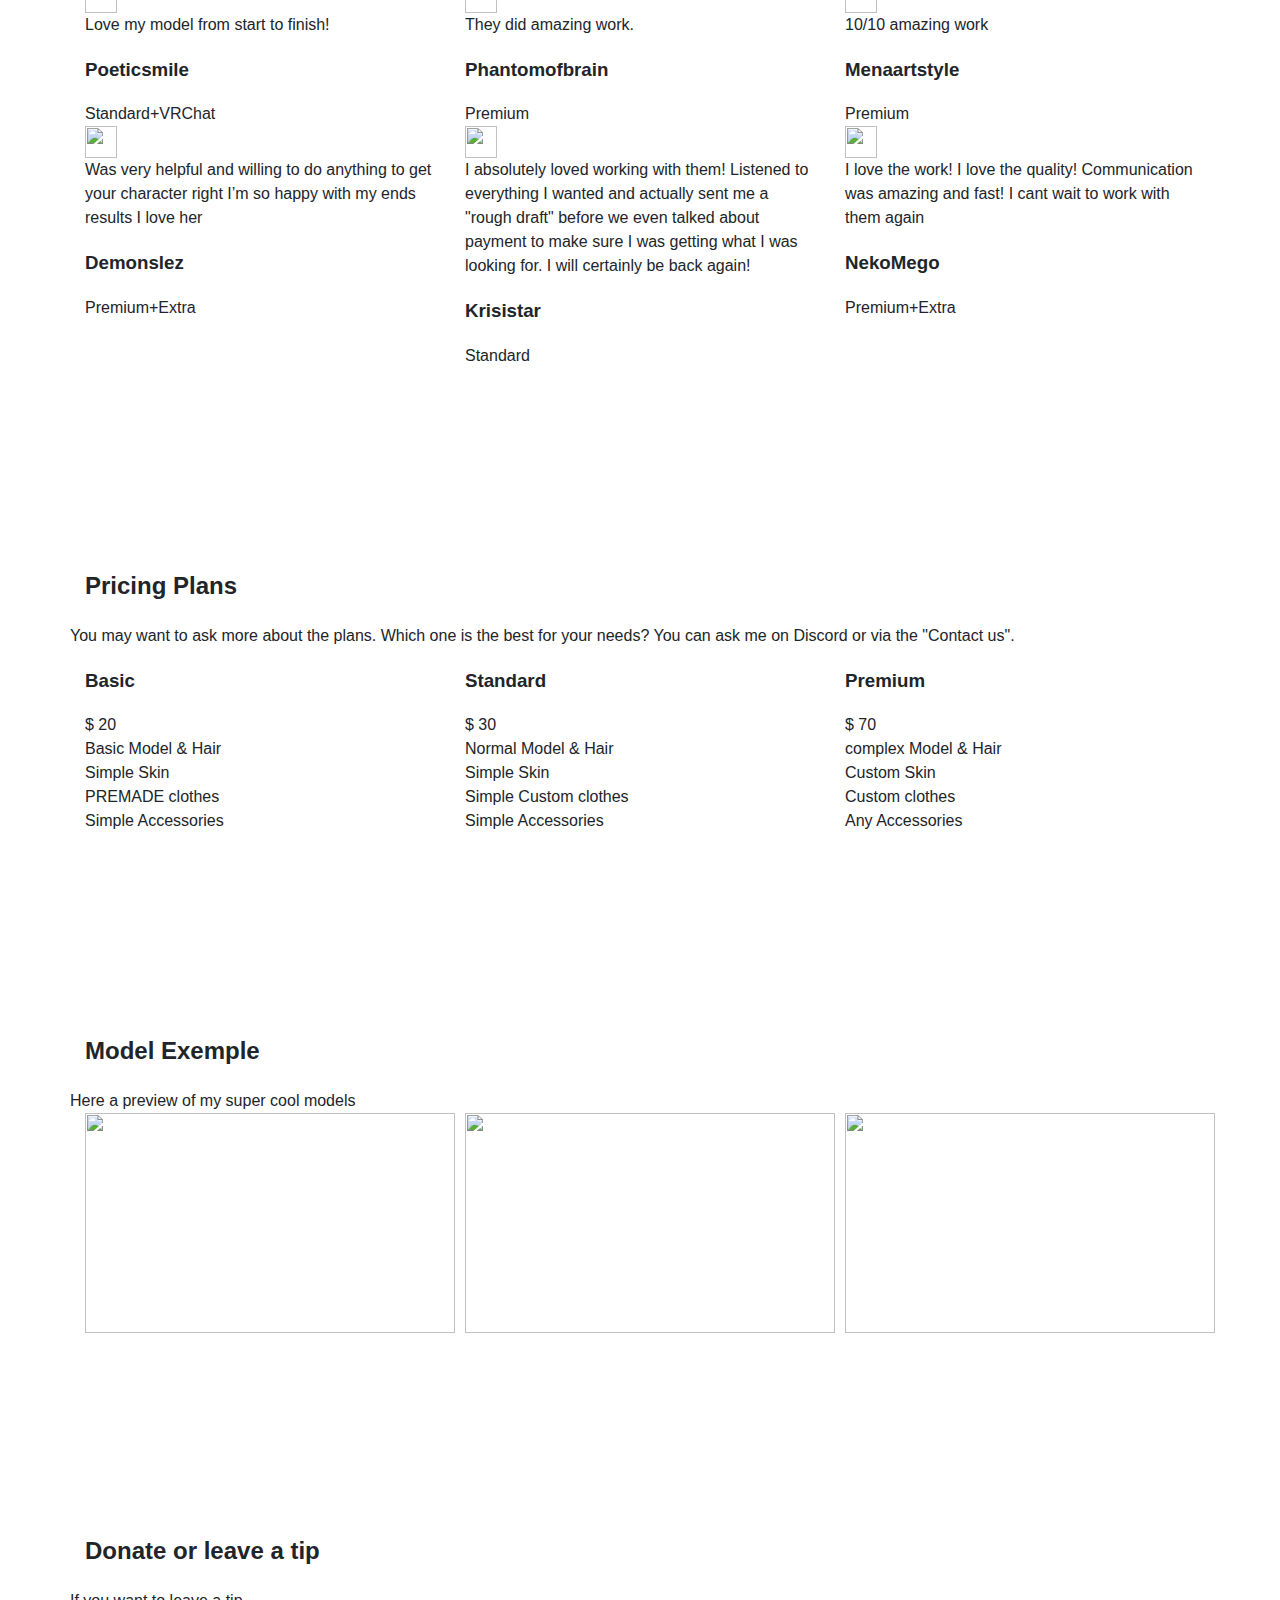
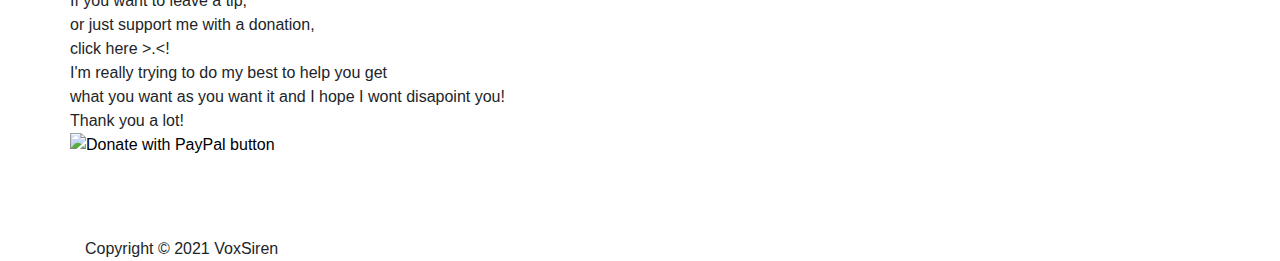
==== commit 1feab78b: "Update index.html" ====
--- a/index.html
+++ b/index.html
@@ -16,8 +16,8 @@
     <meta property="og:image" content="https://voxsiren.net/assets/images/right-image.png">
     <meta property="og:site_name" content="Voxsiren">
     <meta name="theme-color" content="#6b52f9">
-    <link rel="stylesheet preload" href="assets/css/bootstrap.css" as="style">
-    <link rel="stylesheet preload" href="assets/css/templatemo-softy-pinko.css" as="style">
+    <link rel="preload" href="assets/css/bootstrap.css" as="style">
+    <link rel="preload" href="assets/css/templatemo-softy-pinko.css" as="style">
     <style>*,::after,::before{box-sizing:border-box}html{font-family:sans-serif;line-height:1.15}header,nav,section{display:block}body{margin:0;font-size:1rem;font-weight:400;line-height:1.5;color:#212529;text-align:left;background-color:#fff}h1{margin-top:0;margin-bottom:.5rem;font-weight:500;line-height:1.2}p{margin-top:0;margin-bottom:1rem}ul{margin-top:0;margin-bottom:1rem}strong{font-weight:bolder}a{color:#007bff;text-decoration:none;background-color:transparent}a:not([href]):not([tabindex]){color:inherit;text-decoration:none}img{vertical-align:middle;border-style:none}input{margin:0;font-family:inherit;font-size:inherit;line-height:inherit;overflow:visible}h1{font-size:2.5rem}.container{width:100%;padding-right:15px;padding-left:15px;margin-right:auto;margin-left:auto}@media (min-width:576px){.container{max-width:540px}}@media (min-width:768px){.container{max-width:720px}}@media (min-width:992px){.container{max-width:960px}}@media (min-width:1200px){.container{max-width:1140px}}.row{display:flex;flex-wrap:wrap;margin-right:-15px;margin-left:-15px}.col-12,.col-lg-12,.col-lg-4,.col-lg-8,.col-md-12,.col-md-6,.col-sm-12,.col-sm-6,.col-xl-6{position:relative;width:100%;padding-right:15px;padding-left:15px}.col-12{flex:0 0 100%;max-width:100%}@media (min-width:576px){.col-sm-6{flex:0 0 50%;max-width:50%}.col-sm-12{flex:0 0 100%;max-width:100%}}@media (min-width:768px){.col-md-6{flex:0 0 50%;max-width:50%}.col-md-12{flex:0 0 100%;max-width:100%}}@media (min-width:992px){.col-lg-4{flex:0 0 33.333333%;max-width:33.333333%}.col-lg-8{flex:0 0 66.666667%;max-width:66.666667%}.col-lg-12{flex:0 0 100%;max-width:100%}.offset-lg-2{margin-left:16.666667%}}@media (min-width:1200px){.col-xl-6{flex:0 0 50%;max-width:50%}.offset-xl-3{margin-left:25%}}.nav{display:flex;flex-wrap:wrap;padding-left:0;margin-bottom:0;list-style:none}.header-area{position:fixed;top:30px;left:0;right:0;z-index:100;height:100px}.header-area .main-nav{box-shadow:0 0 15px rgba(0,0,0,.1);border-radius:40px;min-height:80px;background:#fff}.header-area .main-nav .logo{float:left;margin-top:37px;margin-left:30px}.header-area .main-nav .nav{float:right;margin-top:27px;margin-left:0;margin-right:30px;position:relative;z-index:999}.header-area .main-nav .nav li{padding-left:20px;padding-right:20px}.header-area .main-nav .nav li:last-child{padding-right:0}.header-area .main-nav .nav li a{display:block;font-weight:500;font-size:13px;color:#fff;height:40px;line-height:40px;border:transparent;letter-spacing:1px}.header-area .main-nav .menu-trigger{position:absolute;top:23px;width:32px;height:40px;text-indent:-9999em;z-index:99;right:40px;display:none}.header-area .main-nav .menu-trigger span,.header-area .main-nav .menu-trigger span:after,.header-area .main-nav .menu-trigger span:before{top:16px;content:""}.header-area .main-nav .menu-trigger span,span:after,span:before{background-color:#3b566e;display:block;position:absolute;width:30px;height:2px;left:0}.header-area .main-nav .menu-trigger span:after,.header-area .main-nav .menu-trigger span:before{display:block;position:absolute;height:2px;left:0;width:75%}.header-area .main-nav .menu-trigger span:before{transform-origin:33% 100%;top:-10px;z-index:10}.header-area .main-nav .menu-trigger span:after{transform-origin:33% 0;top:10px}.header-area.header-sticky{min-height:80px}.header-area.header-sticky .logo{margin-top:25px}.header-area.header-sticky .nav{margin-top:20px!important}.header-area.header-sticky .nav li a{color:#1e1e1e}.header-area.header-sticky .nav li a.active{color:#da1058}@media (max-width:1200px){.header-area .main-nav .nav li{padding-left:12px;padding-right:12px}.header-area .main-nav:before{display:none}}@media (max-width:991px){.header-area{padding:0 15px;height:80px;box-shadow:none;text-align:center}.header-area .container{padding:0}.header-area .logo{margin-top:27px!important;margin-left:30px}.header-area .menu-trigger{display:block!important}.header-area .main-nav{overflow:hidden}.header-area .main-nav .nav{float:none;width:100%;margin-top:80px!important;display:none;margin-left:0}.header-area .main-nav .nav li:first-child{border-top:1px solid #eee}.header-area .main-nav .nav li{width:100%;background:#fff;border-bottom:1px solid #eee;padding-left:0!important;padding-right:0!important}.header-area .main-nav .nav li a{height:50px!important;line-height:50px!important;padding:0!important;border:none!important;background:#fff!important;color:#3b566e!important}}@media (min-width:992px){.header-area .main-nav .nav{display:flex!important}}.welcome-area{overflow:hidden;position:relative;display:flex;align-items:center;justify-content:center;background-image:url(assets/images/banner-bg.webp);background-repeat:no-repeat;background-position:center center;background-size:cover;height:40rem}.welcome-area .header-text{position:absolute;top:50%;transform:translateY(-55%);text-align:center;width:100%}.welcome-area .header-text h1{font-weight:500;font-size:36px;line-height:54px;letter-spacing:1.4px;margin-bottom:30px;color:#fff}.welcome-area .header-text p{font-weight:400;font-size:15px;color:#fff;line-height:28px;letter-spacing:.25px;margin-bottom:40px;position:relative}@media (max-width:991px){.welcome-area .header-text{top:65%!important;transform:perspective(1px) translateY(-60%)!important;text-align:center}.welcome-area .header-text h1{text-align:center;color:#fff;margin-bottom:15px}.welcome-area .header-text p{text-align:center;color:#fff;margin-bottom:20px}}@media (max-width:820px){.welcome-area .header-text{top:65%!important;transform:perspective(1px) translateY(-60%)!important}.welcome-area .header-text h1{font-size:22px;line-height:30px;margin-bottom:15px}.welcome-area .header-text p{margin-bottom:20px}}@media (max-width:765px){.welcome-area{margin-bottom:100px}.welcome-area .header-text{top:50%!important;transform:perspective(1px) translateY(-50%)!important;text-align:center}.welcome-area .header-text h1{font-weight:600;font-size:24px!important;line-height:30px!important;margin-bottom:30px!important}.welcome-area .header-text p{text-align:center;color:#fff;font-size:14px;line-height:22px;margin-bottom:40px}}a,body,div,h1,header,html,i,img,li,nav,p,section,span,strong,ul{margin:0;padding:0;border:0;outline:0}li,ul{padding:0;margin:0;list-style:none}header,nav,section{display:block}*{box-sizing:border-box}body,html{font-family:Raleway,sans-serif;font-weight:400;background-color:#fff;font-size:16px}a{text-decoration:none!important}h1{margin-top:0;margin-bottom:0}ul{margin-bottom:0}.section{position:relative;padding-top:100px;padding-bottom:80px}.padding-bottom-100{padding-bottom:100px!important}@media (max-width:991px){body,html{overflow-x:hidden}}a.main-button-slider{font-size:13px;border-radius:20px;padding:12px 20px;background-color:#da1058;text-transform:uppercase;color:#fff;letter-spacing:.25px}.features-small-item{display:block;background:#fff;box-shadow:0 2px 48px 0 rgba(0,0,0,.1);border-radius:20px;padding:30px;text-align:center;position:relative;margin-bottom:30px}.features-small-item .icon{width:90px;height:90px;line-height:90px;margin:auto;position:relative;margin-bottom:30px;background:#8261ee;border-radius:50%}.features-small-item .icon i{font-size:18px;color:#fff}.features-small-item .features-title{font-weight:500;font-size:18px;color:#1e1e1e;letter-spacing:.7px;margin-bottom:15px;position:relative;z-index:2}.features-small-item p{font-weight:400;font-size:13px;color:#616161;letter-spacing:.5px;line-height:25px;position:relative;z-index:2}.home-feature{padding-bottom:0;margin-top:-220px;z-index:9}@media (max-width:991px){.home-feature{padding-bottom:0;padding-top:0;margin-top:0}}</style>
     <script src="https://cdnjs.cloudflare.com/ajax/libs/jquery/3.5.1/jquery.min.js" integrity="sha512-bLT0Qm9VnAYZDflyKcBaQ2gg0hSYNQrJ8RilYldYQ1FxQYoCLtUjuuRuZo+fjqhx/qtq/1itJ0C2ejDxltZVFg==" crossorigin="anonymous" rel="preload" defer=""></script>
     <script src="https://cdnjs.cloudflare.com/ajax/libs/Counter-Up/1.0.0/jquery.counterup.min.js" integrity="sha512-d8F1J2kyiRowBB/8/pAWsqUl0wSEOkG5KATkVV4slfblq9VRQ6MyDZVxWl2tWd+mPhuCbpTB4M7uU/x9FlgQ9Q==" crossorigin="anonymous" rel="preload" defer=""></script>
@@ -30,7 +30,6 @@
     <meta name="keywords" content="Voxsiren, Vrchat, models, Vroid, VR, cheap">
     <meta name="author" content="Voxsiren">
     <link rel="icon" type="image/webp" sizes="550x550" href="assets/images/logo.webp">
-    <meta http-equiv="Content-Security-Policy" content="default-src 'self'; script-src 'report-sample' 'self' https://cdnjs.cloudflare.com/ajax/libs/waypoints/4.0.1/jquery.waypoints.min.js; style-src 'unsafe-inline' 'report-sample' 'self'; object-src 'none'; base-uri 'self'; connect-src 'self'; font-src 'self'; frame-src 'self'; img-src 'self'; manifest-src 'self'; media-src 'self'; worker-src 'none';">
     </head>
     <body>
     <header class="header-area header-sticky">
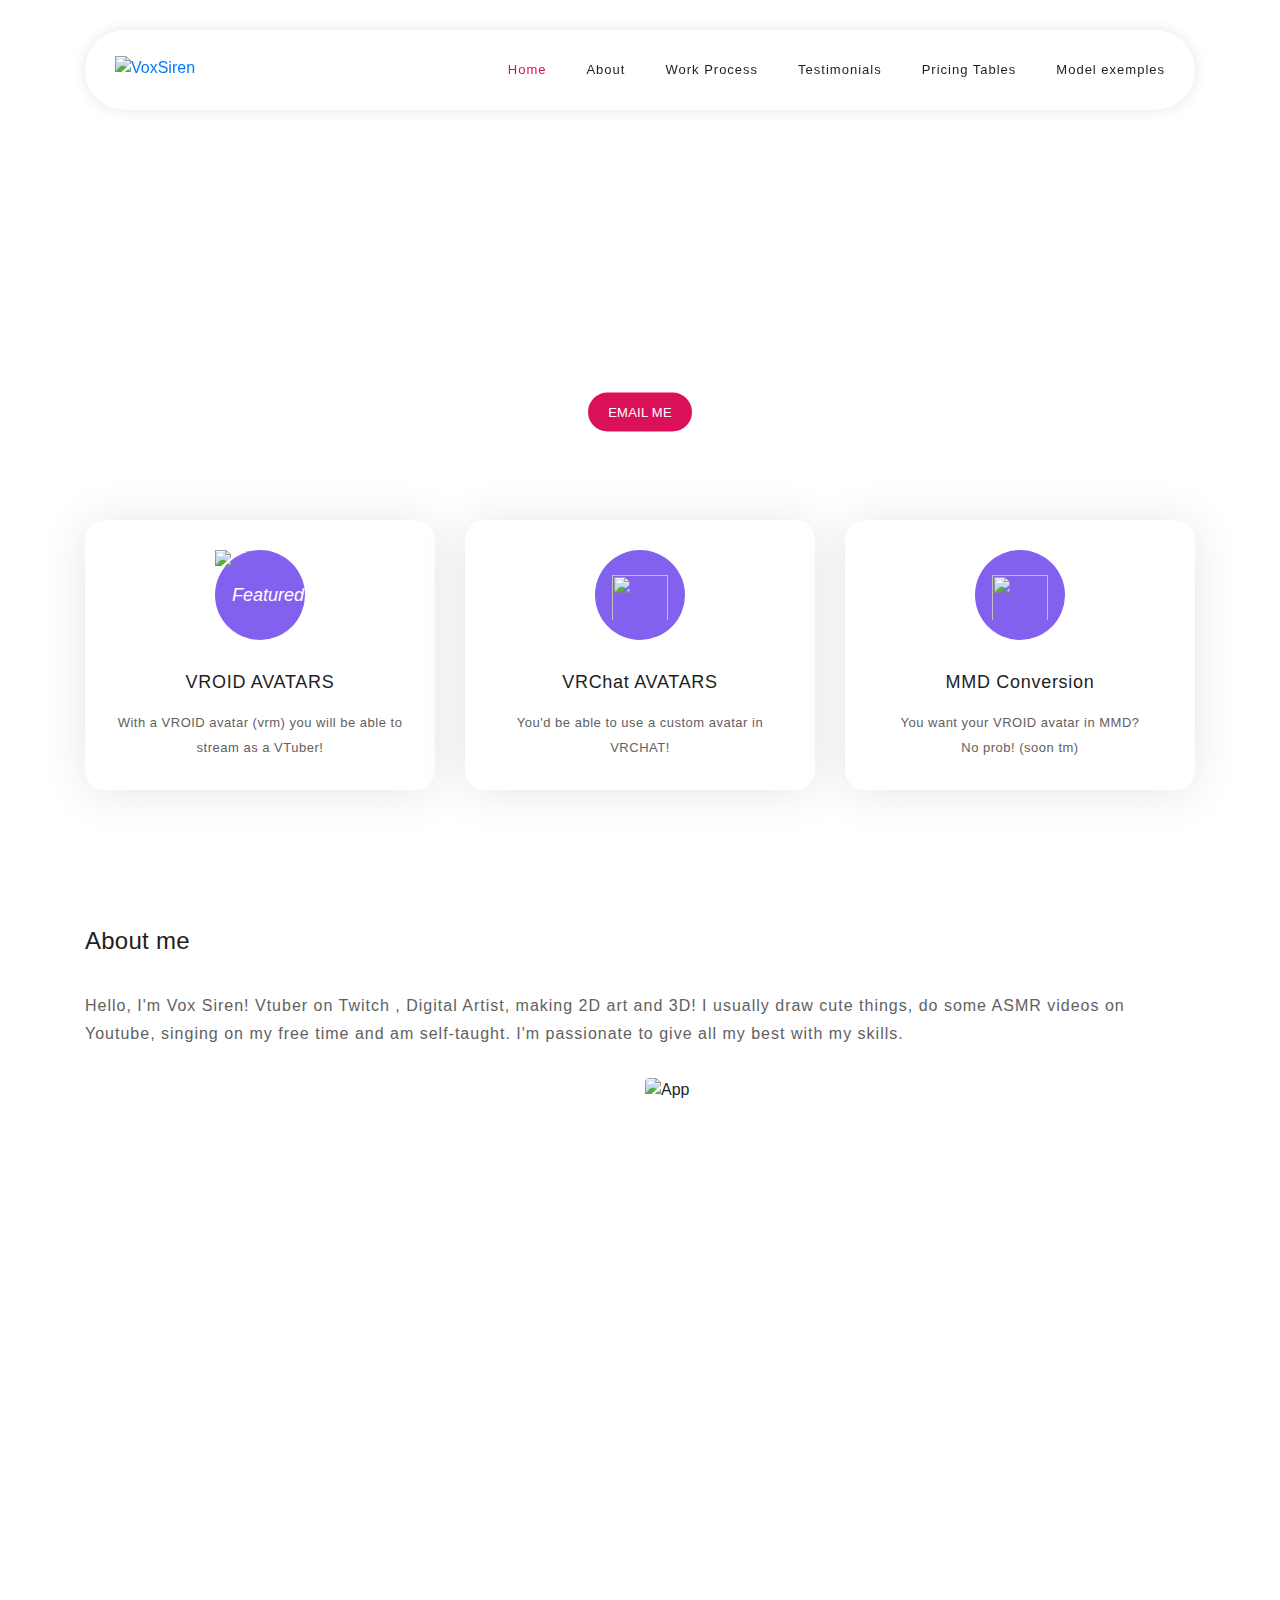
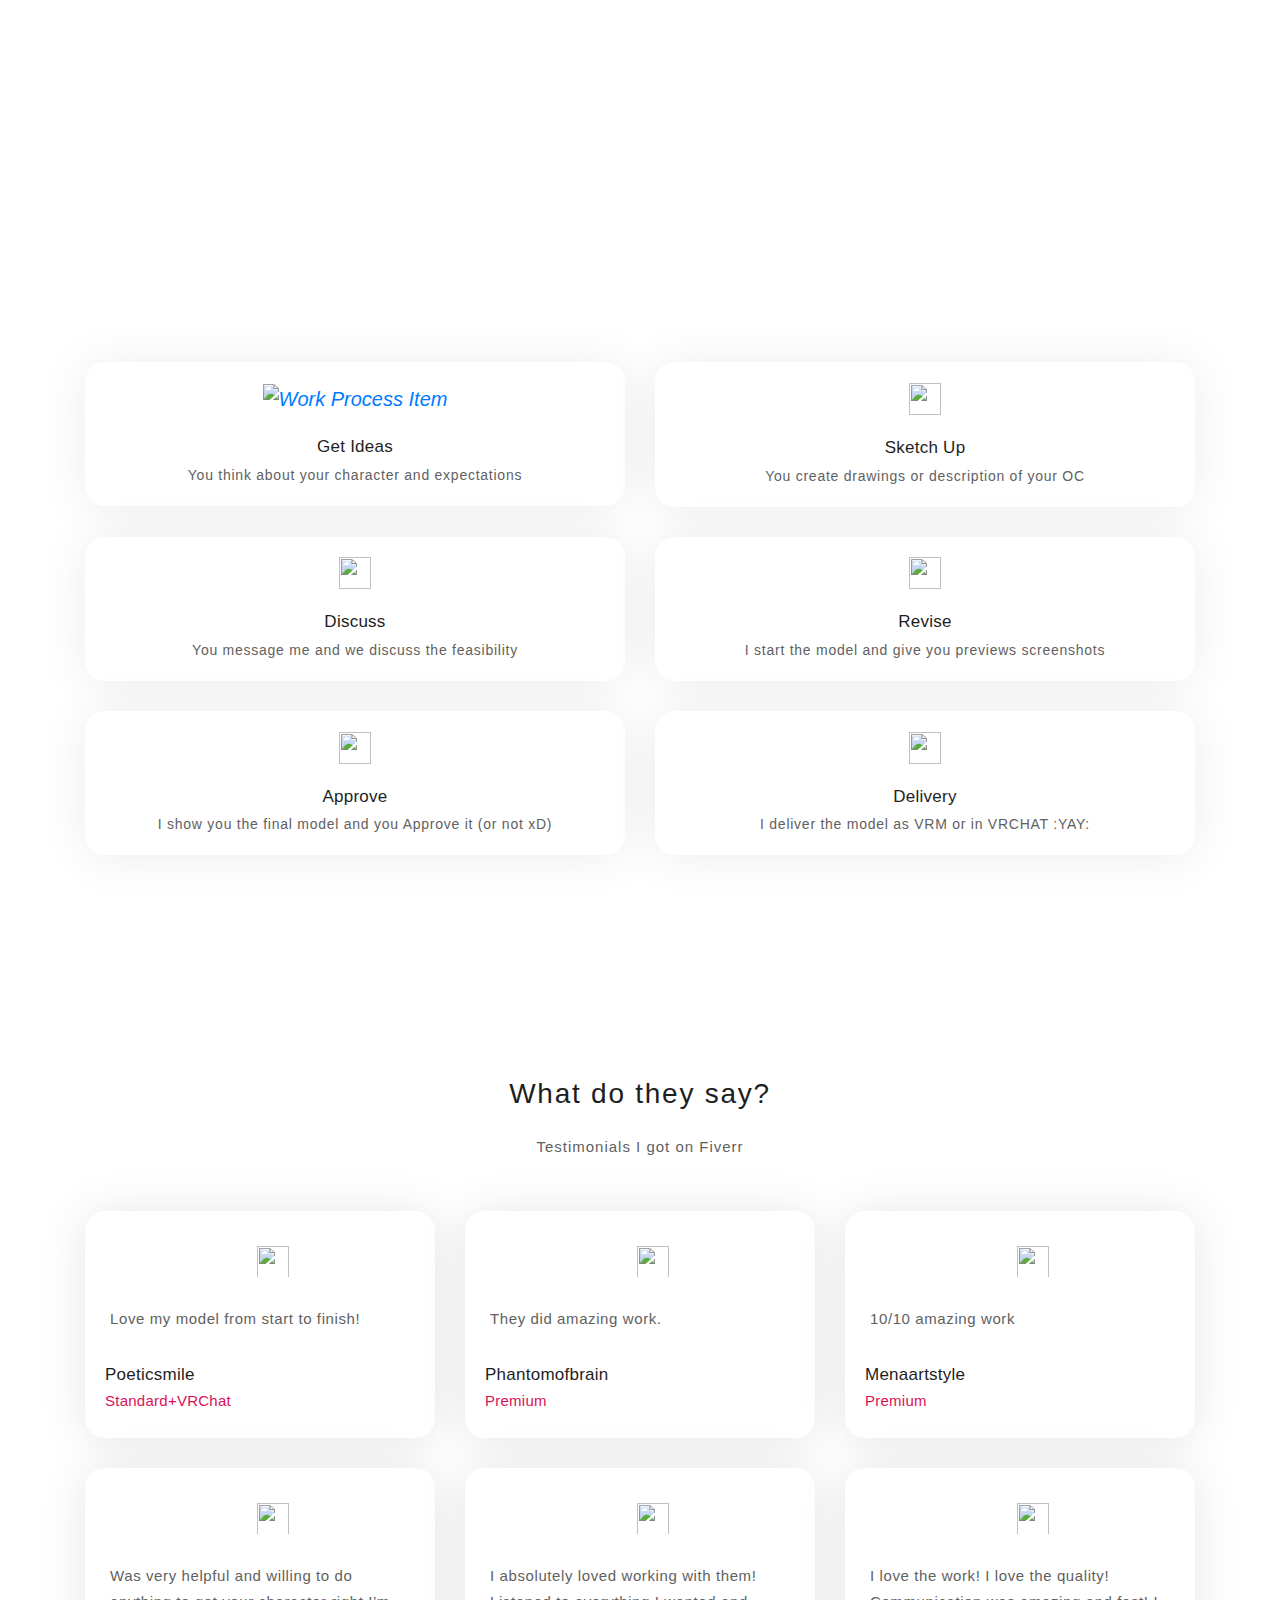
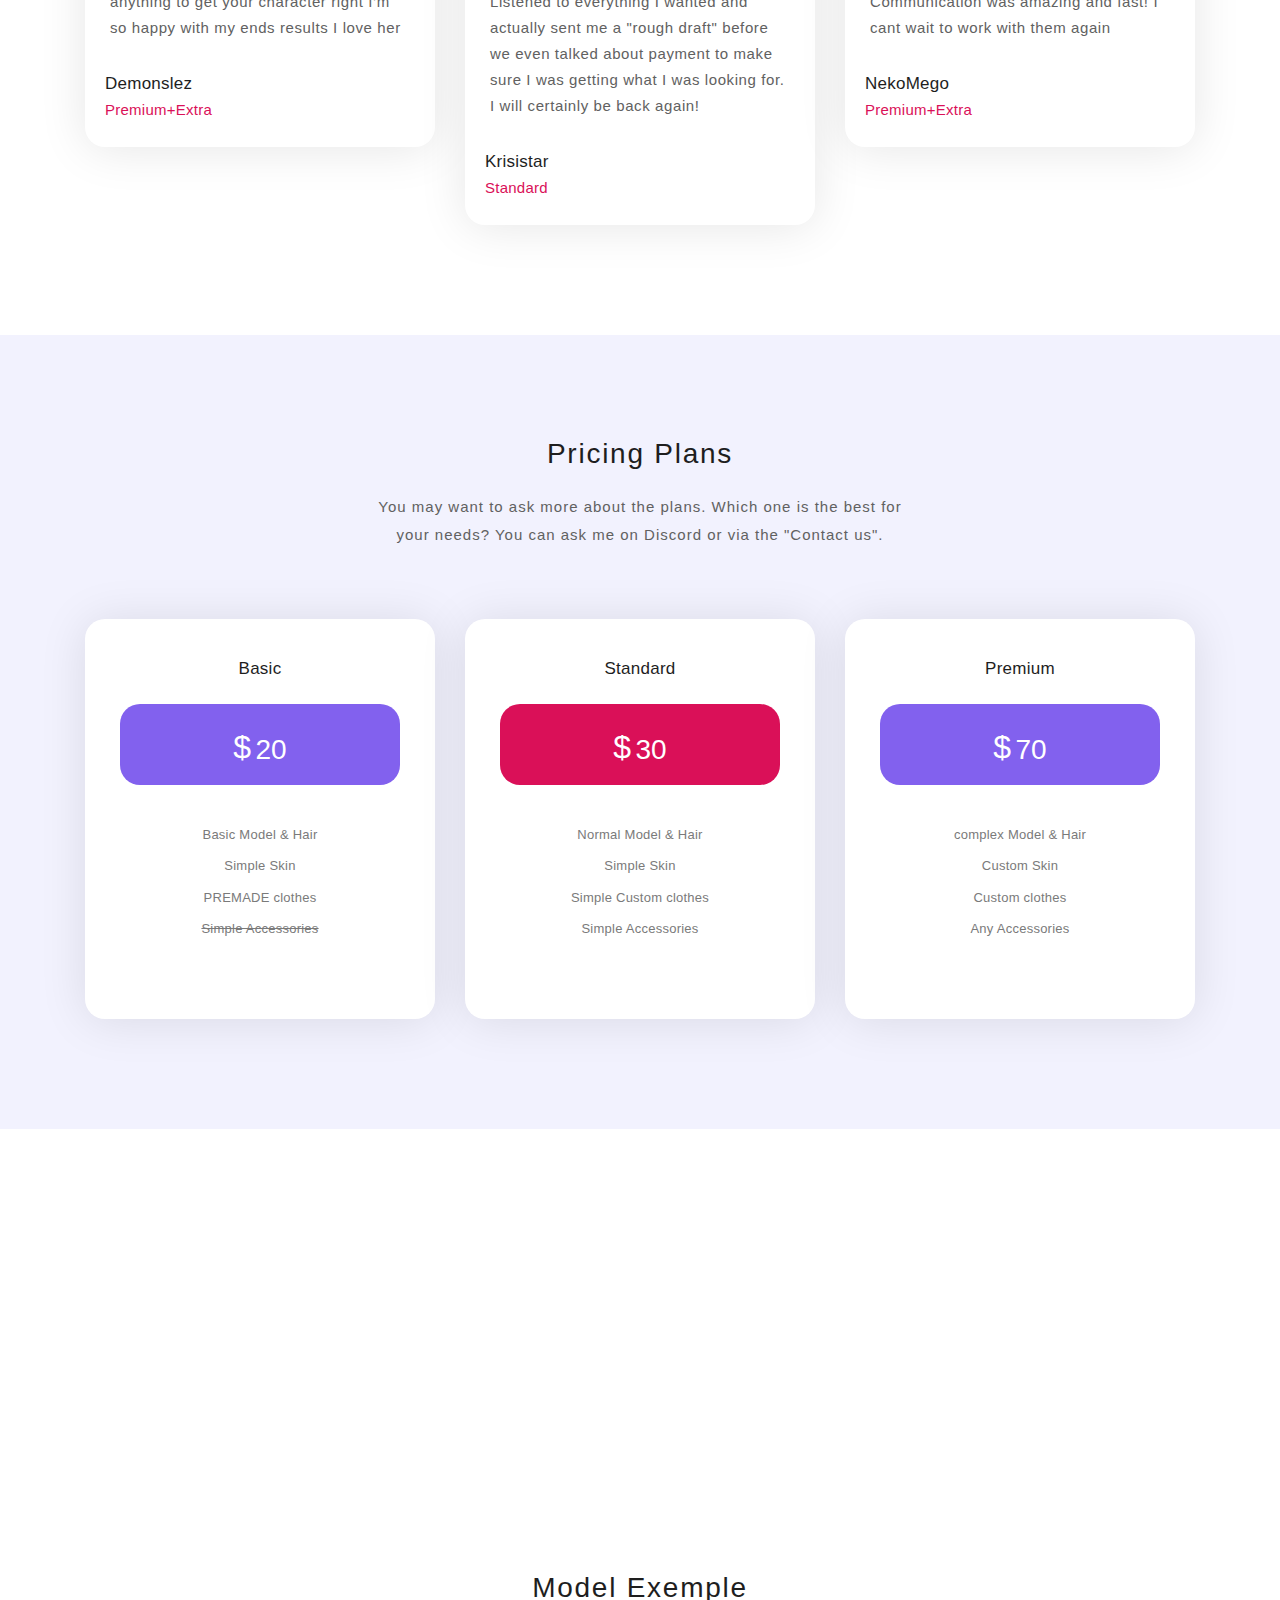
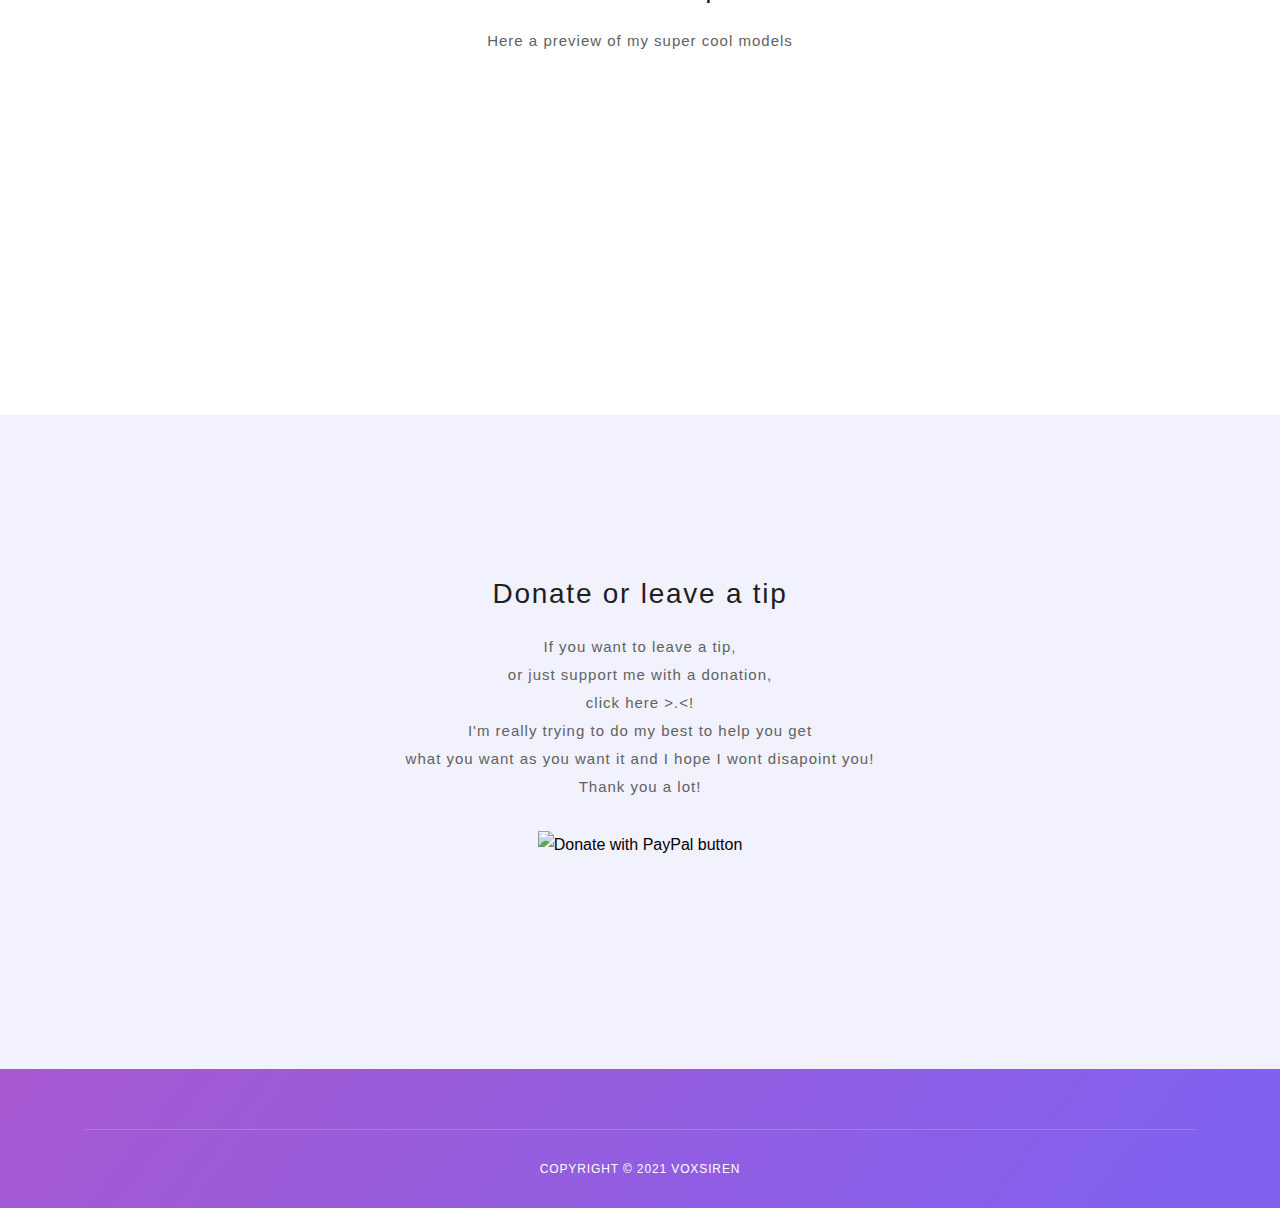
==== commit fc4f46ef: "Update index.html" ====
--- a/index.html
+++ b/index.html
@@ -16,8 +16,8 @@
     <meta property="og:image" content="https://voxsiren.net/assets/images/right-image.png">
     <meta property="og:site_name" content="Voxsiren">
     <meta name="theme-color" content="#6b52f9">
-    <link rel="preload" href="assets/css/bootstrap.css" as="style">
-    <link rel="preload" href="assets/css/templatemo-softy-pinko.css" as="style">
+    <link rel="stylesheet" rel="preload" href="assets/css/bootstrap.css" as="style">
+    <link rel="stylesheet" rel="preload" href="assets/css/templatemo-softy-pinko.css" as="style">
     <style>*,::after,::before{box-sizing:border-box}html{font-family:sans-serif;line-height:1.15}header,nav,section{display:block}body{margin:0;font-size:1rem;font-weight:400;line-height:1.5;color:#212529;text-align:left;background-color:#fff}h1{margin-top:0;margin-bottom:.5rem;font-weight:500;line-height:1.2}p{margin-top:0;margin-bottom:1rem}ul{margin-top:0;margin-bottom:1rem}strong{font-weight:bolder}a{color:#007bff;text-decoration:none;background-color:transparent}a:not([href]):not([tabindex]){color:inherit;text-decoration:none}img{vertical-align:middle;border-style:none}input{margin:0;font-family:inherit;font-size:inherit;line-height:inherit;overflow:visible}h1{font-size:2.5rem}.container{width:100%;padding-right:15px;padding-left:15px;margin-right:auto;margin-left:auto}@media (min-width:576px){.container{max-width:540px}}@media (min-width:768px){.container{max-width:720px}}@media (min-width:992px){.container{max-width:960px}}@media (min-width:1200px){.container{max-width:1140px}}.row{display:flex;flex-wrap:wrap;margin-right:-15px;margin-left:-15px}.col-12,.col-lg-12,.col-lg-4,.col-lg-8,.col-md-12,.col-md-6,.col-sm-12,.col-sm-6,.col-xl-6{position:relative;width:100%;padding-right:15px;padding-left:15px}.col-12{flex:0 0 100%;max-width:100%}@media (min-width:576px){.col-sm-6{flex:0 0 50%;max-width:50%}.col-sm-12{flex:0 0 100%;max-width:100%}}@media (min-width:768px){.col-md-6{flex:0 0 50%;max-width:50%}.col-md-12{flex:0 0 100%;max-width:100%}}@media (min-width:992px){.col-lg-4{flex:0 0 33.333333%;max-width:33.333333%}.col-lg-8{flex:0 0 66.666667%;max-width:66.666667%}.col-lg-12{flex:0 0 100%;max-width:100%}.offset-lg-2{margin-left:16.666667%}}@media (min-width:1200px){.col-xl-6{flex:0 0 50%;max-width:50%}.offset-xl-3{margin-left:25%}}.nav{display:flex;flex-wrap:wrap;padding-left:0;margin-bottom:0;list-style:none}.header-area{position:fixed;top:30px;left:0;right:0;z-index:100;height:100px}.header-area .main-nav{box-shadow:0 0 15px rgba(0,0,0,.1);border-radius:40px;min-height:80px;background:#fff}.header-area .main-nav .logo{float:left;margin-top:37px;margin-left:30px}.header-area .main-nav .nav{float:right;margin-top:27px;margin-left:0;margin-right:30px;position:relative;z-index:999}.header-area .main-nav .nav li{padding-left:20px;padding-right:20px}.header-area .main-nav .nav li:last-child{padding-right:0}.header-area .main-nav .nav li a{display:block;font-weight:500;font-size:13px;color:#fff;height:40px;line-height:40px;border:transparent;letter-spacing:1px}.header-area .main-nav .menu-trigger{position:absolute;top:23px;width:32px;height:40px;text-indent:-9999em;z-index:99;right:40px;display:none}.header-area .main-nav .menu-trigger span,.header-area .main-nav .menu-trigger span:after,.header-area .main-nav .menu-trigger span:before{top:16px;content:""}.header-area .main-nav .menu-trigger span,span:after,span:before{background-color:#3b566e;display:block;position:absolute;width:30px;height:2px;left:0}.header-area .main-nav .menu-trigger span:after,.header-area .main-nav .menu-trigger span:before{display:block;position:absolute;height:2px;left:0;width:75%}.header-area .main-nav .menu-trigger span:before{transform-origin:33% 100%;top:-10px;z-index:10}.header-area .main-nav .menu-trigger span:after{transform-origin:33% 0;top:10px}.header-area.header-sticky{min-height:80px}.header-area.header-sticky .logo{margin-top:25px}.header-area.header-sticky .nav{margin-top:20px!important}.header-area.header-sticky .nav li a{color:#1e1e1e}.header-area.header-sticky .nav li a.active{color:#da1058}@media (max-width:1200px){.header-area .main-nav .nav li{padding-left:12px;padding-right:12px}.header-area .main-nav:before{display:none}}@media (max-width:991px){.header-area{padding:0 15px;height:80px;box-shadow:none;text-align:center}.header-area .container{padding:0}.header-area .logo{margin-top:27px!important;margin-left:30px}.header-area .menu-trigger{display:block!important}.header-area .main-nav{overflow:hidden}.header-area .main-nav .nav{float:none;width:100%;margin-top:80px!important;display:none;margin-left:0}.header-area .main-nav .nav li:first-child{border-top:1px solid #eee}.header-area .main-nav .nav li{width:100%;background:#fff;border-bottom:1px solid #eee;padding-left:0!important;padding-right:0!important}.header-area .main-nav .nav li a{height:50px!important;line-height:50px!important;padding:0!important;border:none!important;background:#fff!important;color:#3b566e!important}}@media (min-width:992px){.header-area .main-nav .nav{display:flex!important}}.welcome-area{overflow:hidden;position:relative;display:flex;align-items:center;justify-content:center;background-image:url(assets/images/banner-bg.webp);background-repeat:no-repeat;background-position:center center;background-size:cover;height:40rem}.welcome-area .header-text{position:absolute;top:50%;transform:translateY(-55%);text-align:center;width:100%}.welcome-area .header-text h1{font-weight:500;font-size:36px;line-height:54px;letter-spacing:1.4px;margin-bottom:30px;color:#fff}.welcome-area .header-text p{font-weight:400;font-size:15px;color:#fff;line-height:28px;letter-spacing:.25px;margin-bottom:40px;position:relative}@media (max-width:991px){.welcome-area .header-text{top:65%!important;transform:perspective(1px) translateY(-60%)!important;text-align:center}.welcome-area .header-text h1{text-align:center;color:#fff;margin-bottom:15px}.welcome-area .header-text p{text-align:center;color:#fff;margin-bottom:20px}}@media (max-width:820px){.welcome-area .header-text{top:65%!important;transform:perspective(1px) translateY(-60%)!important}.welcome-area .header-text h1{font-size:22px;line-height:30px;margin-bottom:15px}.welcome-area .header-text p{margin-bottom:20px}}@media (max-width:765px){.welcome-area{margin-bottom:100px}.welcome-area .header-text{top:50%!important;transform:perspective(1px) translateY(-50%)!important;text-align:center}.welcome-area .header-text h1{font-weight:600;font-size:24px!important;line-height:30px!important;margin-bottom:30px!important}.welcome-area .header-text p{text-align:center;color:#fff;font-size:14px;line-height:22px;margin-bottom:40px}}a,body,div,h1,header,html,i,img,li,nav,p,section,span,strong,ul{margin:0;padding:0;border:0;outline:0}li,ul{padding:0;margin:0;list-style:none}header,nav,section{display:block}*{box-sizing:border-box}body,html{font-family:Raleway,sans-serif;font-weight:400;background-color:#fff;font-size:16px}a{text-decoration:none!important}h1{margin-top:0;margin-bottom:0}ul{margin-bottom:0}.section{position:relative;padding-top:100px;padding-bottom:80px}.padding-bottom-100{padding-bottom:100px!important}@media (max-width:991px){body,html{overflow-x:hidden}}a.main-button-slider{font-size:13px;border-radius:20px;padding:12px 20px;background-color:#da1058;text-transform:uppercase;color:#fff;letter-spacing:.25px}.features-small-item{display:block;background:#fff;box-shadow:0 2px 48px 0 rgba(0,0,0,.1);border-radius:20px;padding:30px;text-align:center;position:relative;margin-bottom:30px}.features-small-item .icon{width:90px;height:90px;line-height:90px;margin:auto;position:relative;margin-bottom:30px;background:#8261ee;border-radius:50%}.features-small-item .icon i{font-size:18px;color:#fff}.features-small-item .features-title{font-weight:500;font-size:18px;color:#1e1e1e;letter-spacing:.7px;margin-bottom:15px;position:relative;z-index:2}.features-small-item p{font-weight:400;font-size:13px;color:#616161;letter-spacing:.5px;line-height:25px;position:relative;z-index:2}.home-feature{padding-bottom:0;margin-top:-220px;z-index:9}@media (max-width:991px){.home-feature{padding-bottom:0;padding-top:0;margin-top:0}}</style>
     <script src="https://cdnjs.cloudflare.com/ajax/libs/jquery/3.5.1/jquery.min.js" integrity="sha512-bLT0Qm9VnAYZDflyKcBaQ2gg0hSYNQrJ8RilYldYQ1FxQYoCLtUjuuRuZo+fjqhx/qtq/1itJ0C2ejDxltZVFg==" crossorigin="anonymous" rel="preload" defer=""></script>
     <script src="https://cdnjs.cloudflare.com/ajax/libs/Counter-Up/1.0.0/jquery.counterup.min.js" integrity="sha512-d8F1J2kyiRowBB/8/pAWsqUl0wSEOkG5KATkVV4slfblq9VRQ6MyDZVxWl2tWd+mPhuCbpTB4M7uU/x9FlgQ9Q==" crossorigin="anonymous" rel="preload" defer=""></script>
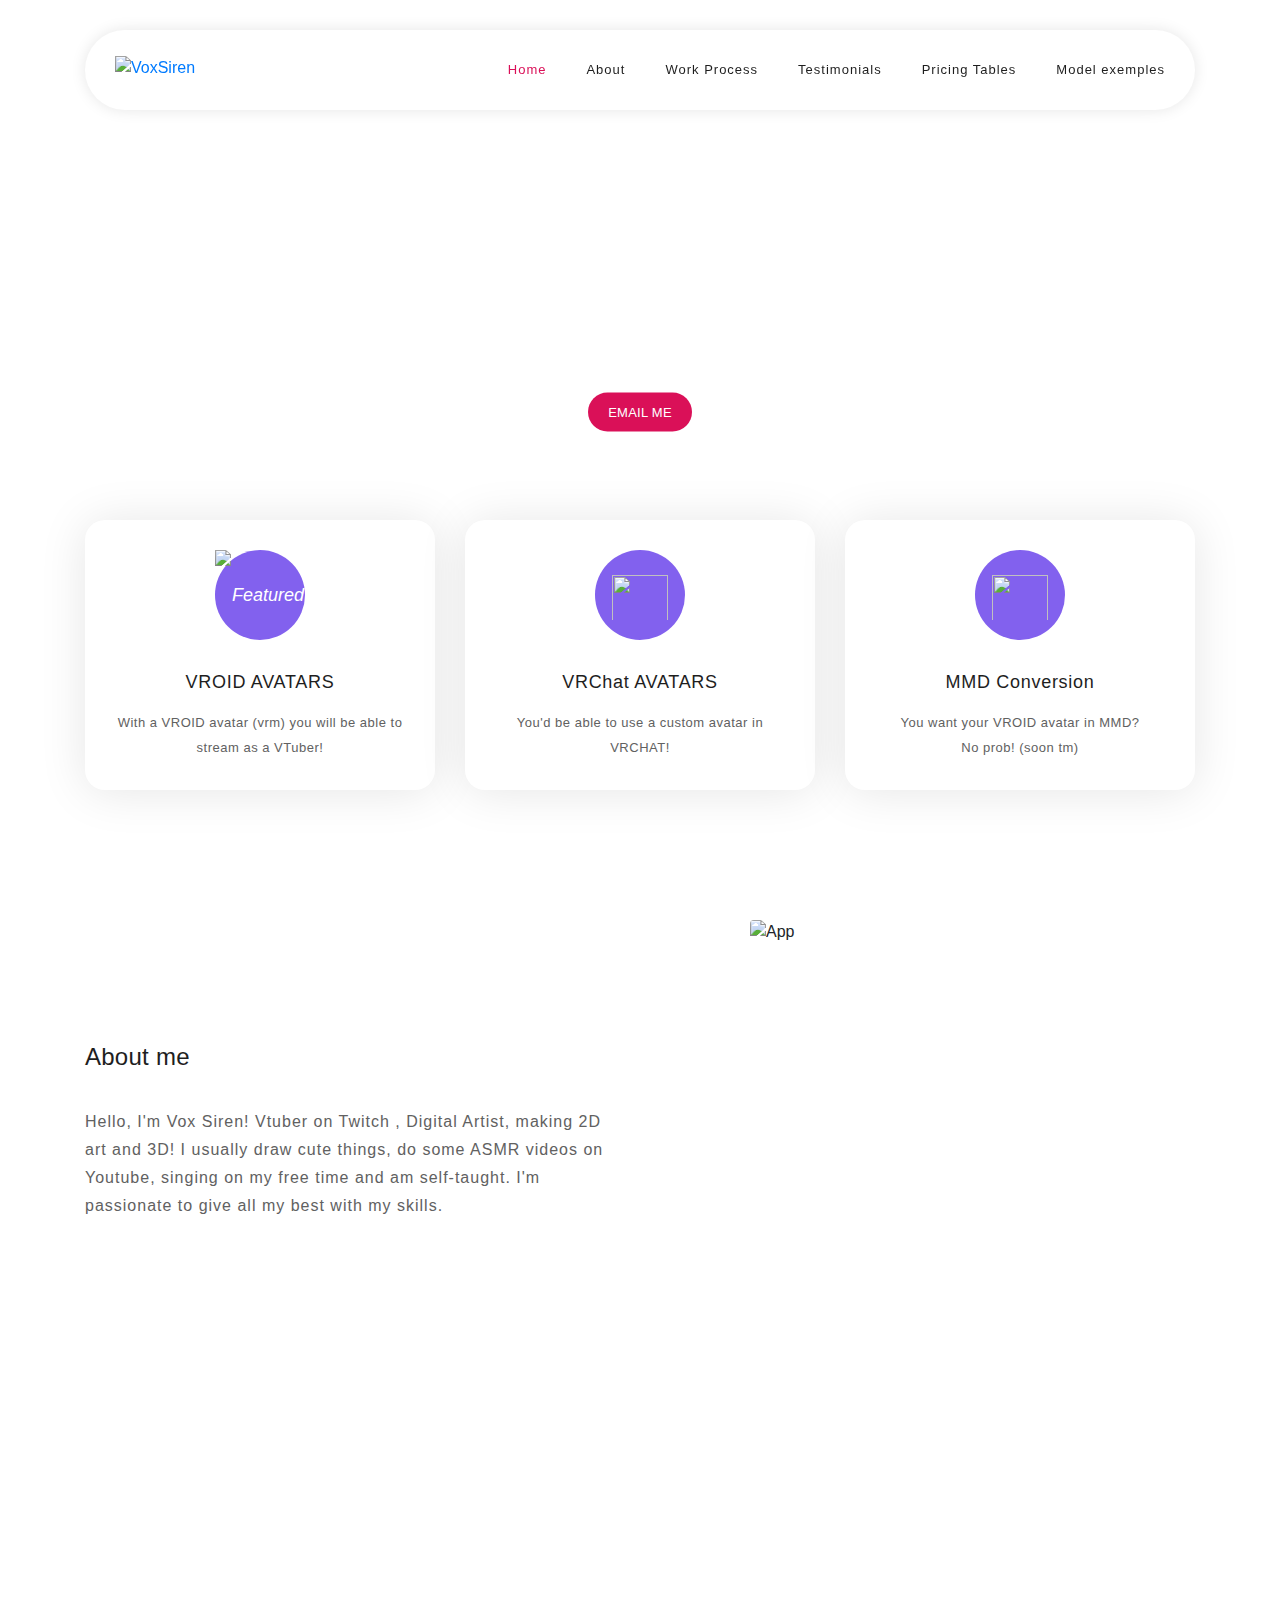
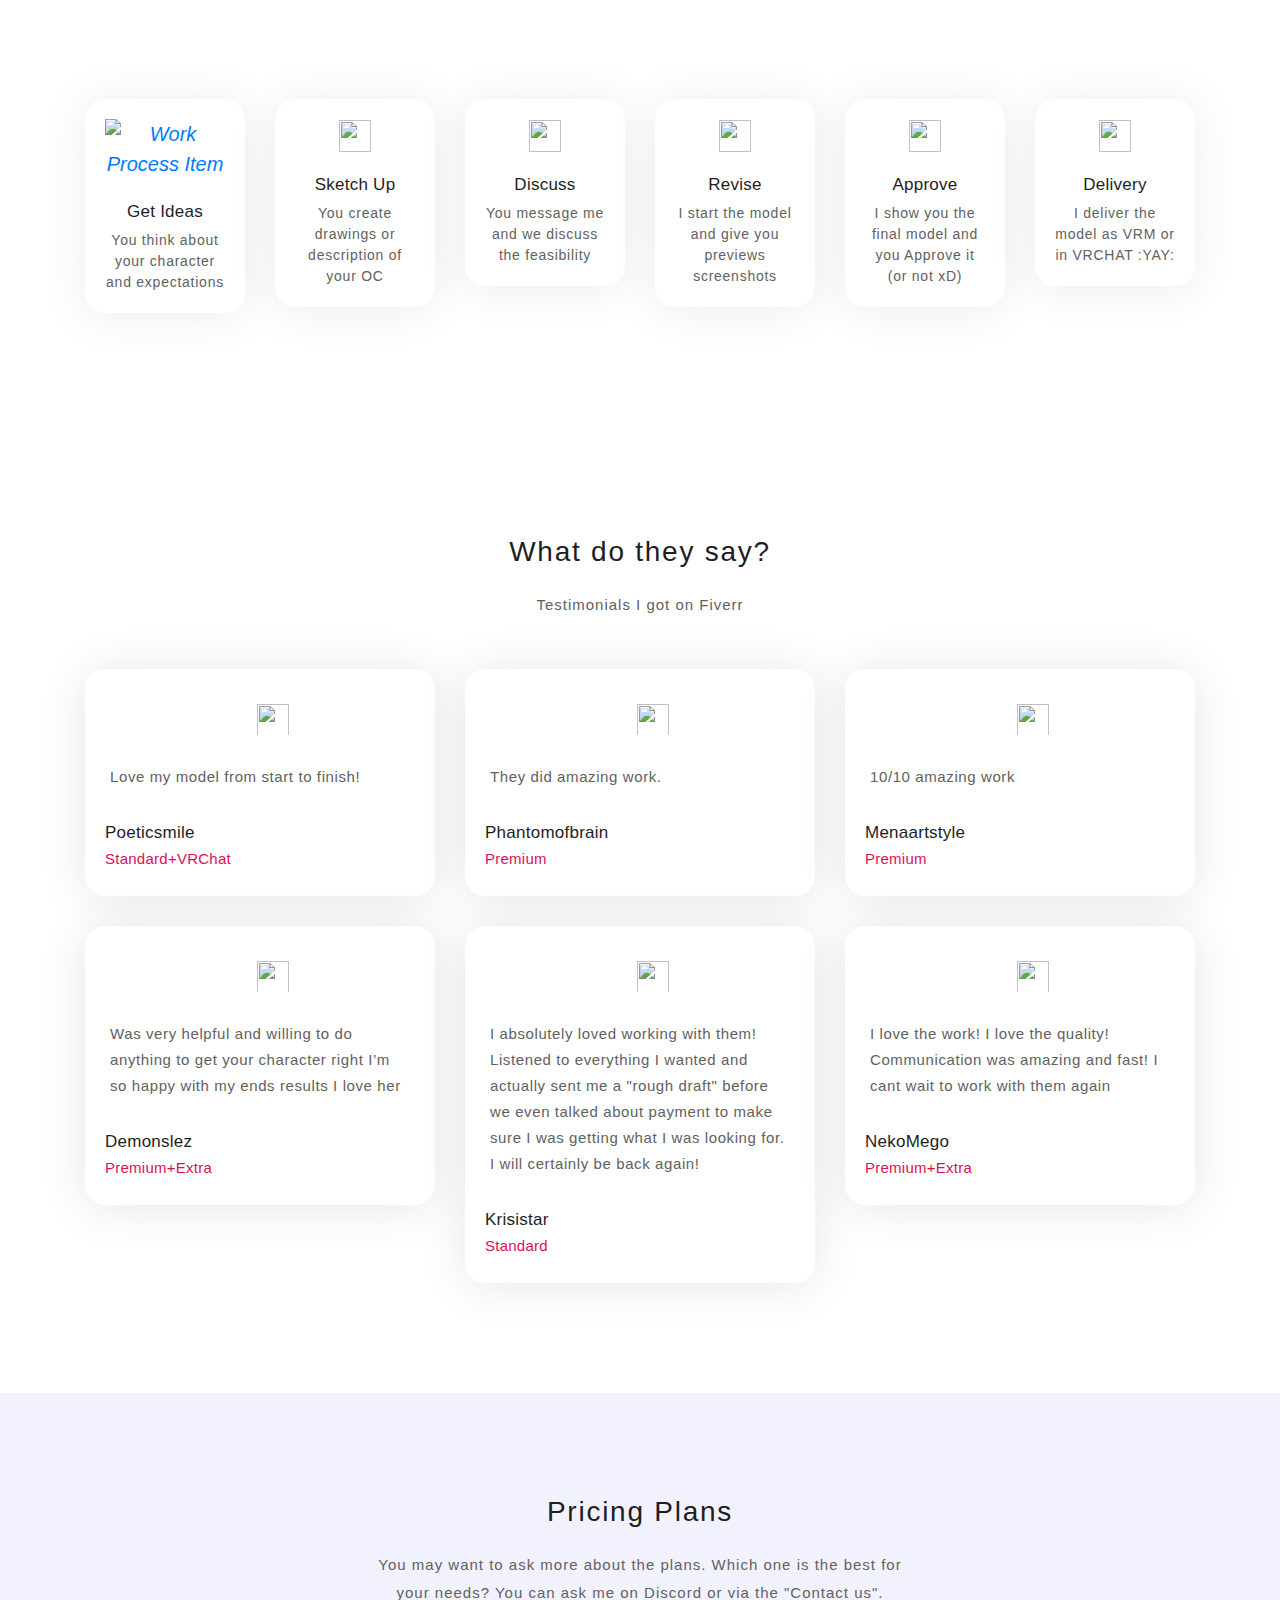
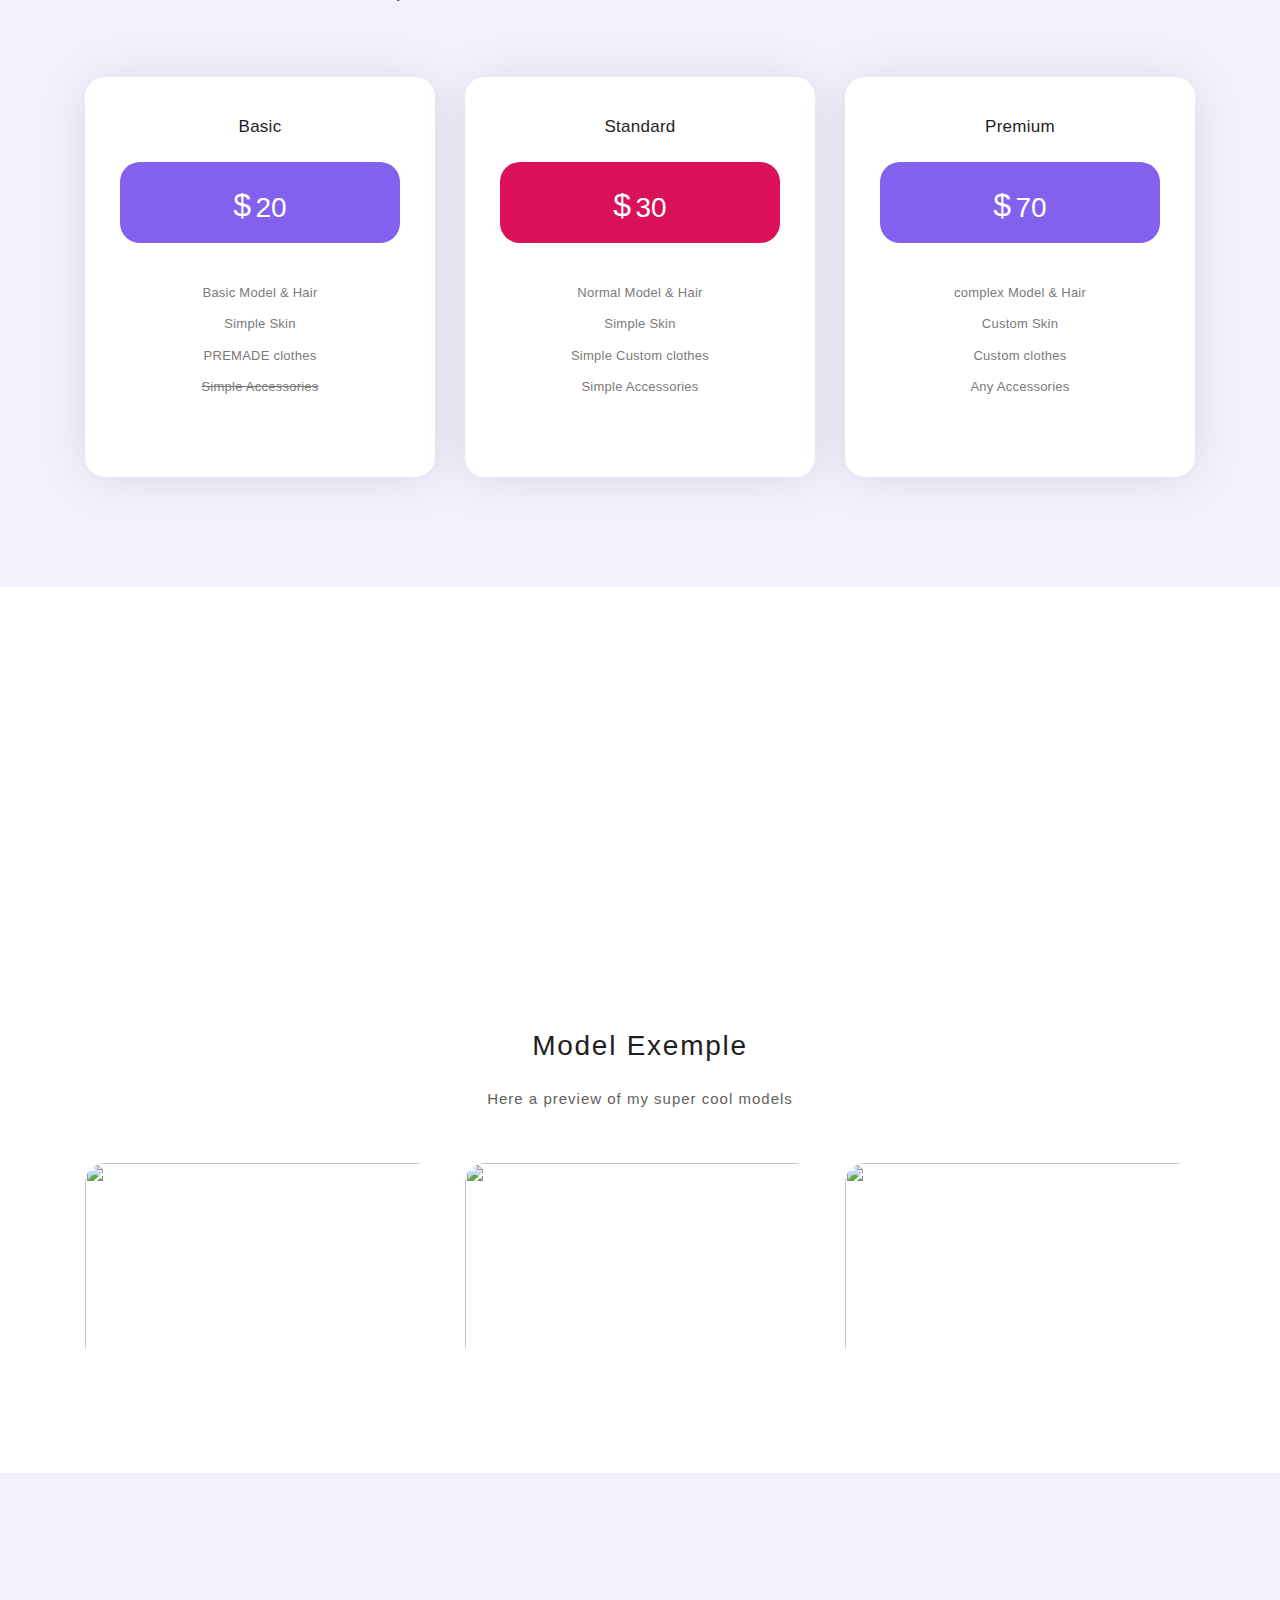
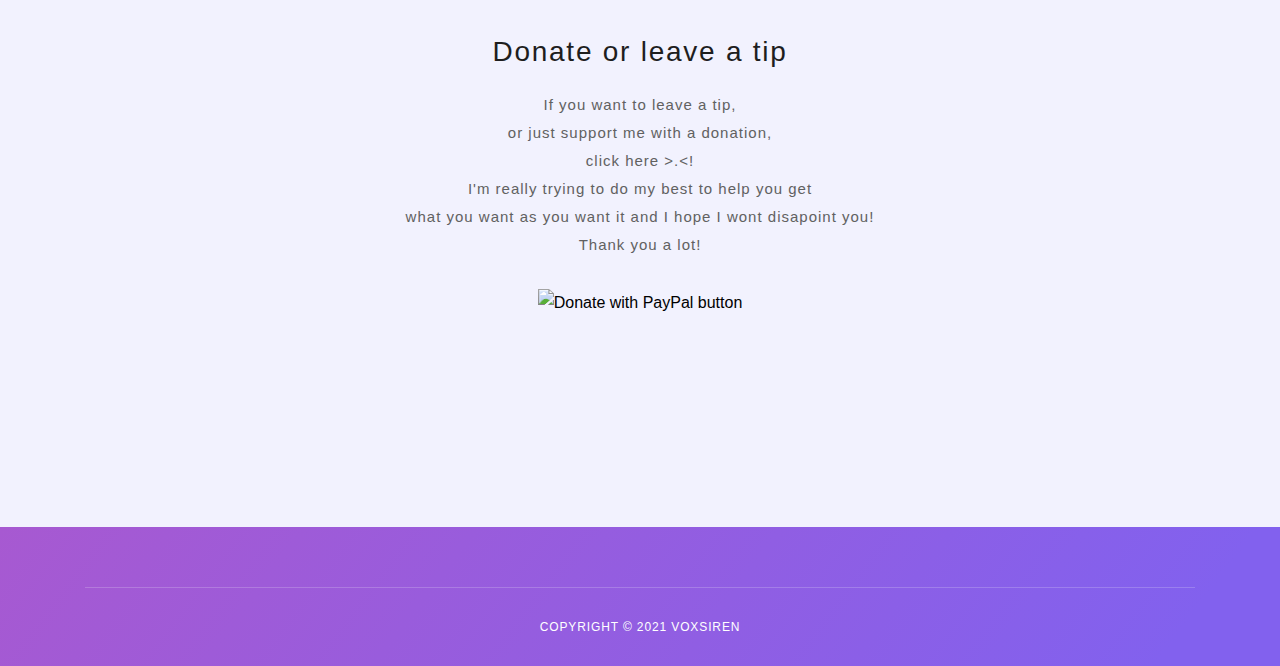
==== commit ec2c5928: "purged & made critical CSS" ====
--- a/index.html
+++ b/index.html
@@ -16,9 +16,9 @@
     <meta property="og:image" content="https://voxsiren.net/assets/images/right-image.png">
     <meta property="og:site_name" content="Voxsiren">
     <meta name="theme-color" content="#6b52f9">
-    <link rel="stylesheet" rel="preload" href="assets/css/bootstrap.css" as="style">
-    <link rel="stylesheet" rel="preload" href="assets/css/templatemo-softy-pinko.css" as="style">
     <style>*,::after,::before{box-sizing:border-box}html{font-family:sans-serif;line-height:1.15}header,nav,section{display:block}body{margin:0;font-size:1rem;font-weight:400;line-height:1.5;color:#212529;text-align:left;background-color:#fff}h1{margin-top:0;margin-bottom:.5rem;font-weight:500;line-height:1.2}p{margin-top:0;margin-bottom:1rem}ul{margin-top:0;margin-bottom:1rem}strong{font-weight:bolder}a{color:#007bff;text-decoration:none;background-color:transparent}a:not([href]):not([tabindex]){color:inherit;text-decoration:none}img{vertical-align:middle;border-style:none}input{margin:0;font-family:inherit;font-size:inherit;line-height:inherit;overflow:visible}h1{font-size:2.5rem}.container{width:100%;padding-right:15px;padding-left:15px;margin-right:auto;margin-left:auto}@media (min-width:576px){.container{max-width:540px}}@media (min-width:768px){.container{max-width:720px}}@media (min-width:992px){.container{max-width:960px}}@media (min-width:1200px){.container{max-width:1140px}}.row{display:flex;flex-wrap:wrap;margin-right:-15px;margin-left:-15px}.col-12,.col-lg-12,.col-lg-4,.col-lg-8,.col-md-12,.col-md-6,.col-sm-12,.col-sm-6,.col-xl-6{position:relative;width:100%;padding-right:15px;padding-left:15px}.col-12{flex:0 0 100%;max-width:100%}@media (min-width:576px){.col-sm-6{flex:0 0 50%;max-width:50%}.col-sm-12{flex:0 0 100%;max-width:100%}}@media (min-width:768px){.col-md-6{flex:0 0 50%;max-width:50%}.col-md-12{flex:0 0 100%;max-width:100%}}@media (min-width:992px){.col-lg-4{flex:0 0 33.333333%;max-width:33.333333%}.col-lg-8{flex:0 0 66.666667%;max-width:66.666667%}.col-lg-12{flex:0 0 100%;max-width:100%}.offset-lg-2{margin-left:16.666667%}}@media (min-width:1200px){.col-xl-6{flex:0 0 50%;max-width:50%}.offset-xl-3{margin-left:25%}}.nav{display:flex;flex-wrap:wrap;padding-left:0;margin-bottom:0;list-style:none}.header-area{position:fixed;top:30px;left:0;right:0;z-index:100;height:100px}.header-area .main-nav{box-shadow:0 0 15px rgba(0,0,0,.1);border-radius:40px;min-height:80px;background:#fff}.header-area .main-nav .logo{float:left;margin-top:37px;margin-left:30px}.header-area .main-nav .nav{float:right;margin-top:27px;margin-left:0;margin-right:30px;position:relative;z-index:999}.header-area .main-nav .nav li{padding-left:20px;padding-right:20px}.header-area .main-nav .nav li:last-child{padding-right:0}.header-area .main-nav .nav li a{display:block;font-weight:500;font-size:13px;color:#fff;height:40px;line-height:40px;border:transparent;letter-spacing:1px}.header-area .main-nav .menu-trigger{position:absolute;top:23px;width:32px;height:40px;text-indent:-9999em;z-index:99;right:40px;display:none}.header-area .main-nav .menu-trigger span,.header-area .main-nav .menu-trigger span:after,.header-area .main-nav .menu-trigger span:before{top:16px;content:""}.header-area .main-nav .menu-trigger span,span:after,span:before{background-color:#3b566e;display:block;position:absolute;width:30px;height:2px;left:0}.header-area .main-nav .menu-trigger span:after,.header-area .main-nav .menu-trigger span:before{display:block;position:absolute;height:2px;left:0;width:75%}.header-area .main-nav .menu-trigger span:before{transform-origin:33% 100%;top:-10px;z-index:10}.header-area .main-nav .menu-trigger span:after{transform-origin:33% 0;top:10px}.header-area.header-sticky{min-height:80px}.header-area.header-sticky .logo{margin-top:25px}.header-area.header-sticky .nav{margin-top:20px!important}.header-area.header-sticky .nav li a{color:#1e1e1e}.header-area.header-sticky .nav li a.active{color:#da1058}@media (max-width:1200px){.header-area .main-nav .nav li{padding-left:12px;padding-right:12px}.header-area .main-nav:before{display:none}}@media (max-width:991px){.header-area{padding:0 15px;height:80px;box-shadow:none;text-align:center}.header-area .container{padding:0}.header-area .logo{margin-top:27px!important;margin-left:30px}.header-area .menu-trigger{display:block!important}.header-area .main-nav{overflow:hidden}.header-area .main-nav .nav{float:none;width:100%;margin-top:80px!important;display:none;margin-left:0}.header-area .main-nav .nav li:first-child{border-top:1px solid #eee}.header-area .main-nav .nav li{width:100%;background:#fff;border-bottom:1px solid #eee;padding-left:0!important;padding-right:0!important}.header-area .main-nav .nav li a{height:50px!important;line-height:50px!important;padding:0!important;border:none!important;background:#fff!important;color:#3b566e!important}}@media (min-width:992px){.header-area .main-nav .nav{display:flex!important}}.welcome-area{overflow:hidden;position:relative;display:flex;align-items:center;justify-content:center;background-image:url(assets/images/banner-bg.webp);background-repeat:no-repeat;background-position:center center;background-size:cover;height:40rem}.welcome-area .header-text{position:absolute;top:50%;transform:translateY(-55%);text-align:center;width:100%}.welcome-area .header-text h1{font-weight:500;font-size:36px;line-height:54px;letter-spacing:1.4px;margin-bottom:30px;color:#fff}.welcome-area .header-text p{font-weight:400;font-size:15px;color:#fff;line-height:28px;letter-spacing:.25px;margin-bottom:40px;position:relative}@media (max-width:991px){.welcome-area .header-text{top:65%!important;transform:perspective(1px) translateY(-60%)!important;text-align:center}.welcome-area .header-text h1{text-align:center;color:#fff;margin-bottom:15px}.welcome-area .header-text p{text-align:center;color:#fff;margin-bottom:20px}}@media (max-width:820px){.welcome-area .header-text{top:65%!important;transform:perspective(1px) translateY(-60%)!important}.welcome-area .header-text h1{font-size:22px;line-height:30px;margin-bottom:15px}.welcome-area .header-text p{margin-bottom:20px}}@media (max-width:765px){.welcome-area{margin-bottom:100px}.welcome-area .header-text{top:50%!important;transform:perspective(1px) translateY(-50%)!important;text-align:center}.welcome-area .header-text h1{font-weight:600;font-size:24px!important;line-height:30px!important;margin-bottom:30px!important}.welcome-area .header-text p{text-align:center;color:#fff;font-size:14px;line-height:22px;margin-bottom:40px}}a,body,div,h1,header,html,i,img,li,nav,p,section,span,strong,ul{margin:0;padding:0;border:0;outline:0}li,ul{padding:0;margin:0;list-style:none}header,nav,section{display:block}*{box-sizing:border-box}body,html{font-family:Raleway,sans-serif;font-weight:400;background-color:#fff;font-size:16px}a{text-decoration:none!important}h1{margin-top:0;margin-bottom:0}ul{margin-bottom:0}.section{position:relative;padding-top:100px;padding-bottom:80px}.padding-bottom-100{padding-bottom:100px!important}@media (max-width:991px){body,html{overflow-x:hidden}}a.main-button-slider{font-size:13px;border-radius:20px;padding:12px 20px;background-color:#da1058;text-transform:uppercase;color:#fff;letter-spacing:.25px}.features-small-item{display:block;background:#fff;box-shadow:0 2px 48px 0 rgba(0,0,0,.1);border-radius:20px;padding:30px;text-align:center;position:relative;margin-bottom:30px}.features-small-item .icon{width:90px;height:90px;line-height:90px;margin:auto;position:relative;margin-bottom:30px;background:#8261ee;border-radius:50%}.features-small-item .icon i{font-size:18px;color:#fff}.features-small-item .features-title{font-weight:500;font-size:18px;color:#1e1e1e;letter-spacing:.7px;margin-bottom:15px;position:relative;z-index:2}.features-small-item p{font-weight:400;font-size:13px;color:#616161;letter-spacing:.5px;line-height:25px;position:relative;z-index:2}.home-feature{padding-bottom:0;margin-top:-220px;z-index:9}@media (max-width:991px){.home-feature{padding-bottom:0;padding-top:0;margin-top:0}}</style>
+    <link rel="stylesheet" href="assets/css/bootstrap.css" as="style" media="print" onload="this.media='all'">
+    <link rel="stylesheet" href="assets/css/templatemo-softy-pinko.css" as="style" media="print" onload="this.media='all'">
     <script src="https://cdnjs.cloudflare.com/ajax/libs/jquery/3.5.1/jquery.min.js" integrity="sha512-bLT0Qm9VnAYZDflyKcBaQ2gg0hSYNQrJ8RilYldYQ1FxQYoCLtUjuuRuZo+fjqhx/qtq/1itJ0C2ejDxltZVFg==" crossorigin="anonymous" rel="preload" defer=""></script>
     <script src="https://cdnjs.cloudflare.com/ajax/libs/Counter-Up/1.0.0/jquery.counterup.min.js" integrity="sha512-d8F1J2kyiRowBB/8/pAWsqUl0wSEOkG5KATkVV4slfblq9VRQ6MyDZVxWl2tWd+mPhuCbpTB4M7uU/x9FlgQ9Q==" crossorigin="anonymous" rel="preload" defer=""></script>
     <script src="assets/js/bootstrap.js" rel="preload" defer=""></script>
@@ -518,5 +518,7 @@
             </div>
         </div>
     </footer>
+        <noscript><link rel="stylesheet" href="assets/css/bootstrap.css" as="style"></noscript>
+        <noscript><link rel="stylesheet" href="assets/css/templatemo-softy-pinko.css" as="style"></noscript>
     </body>
 </html>
